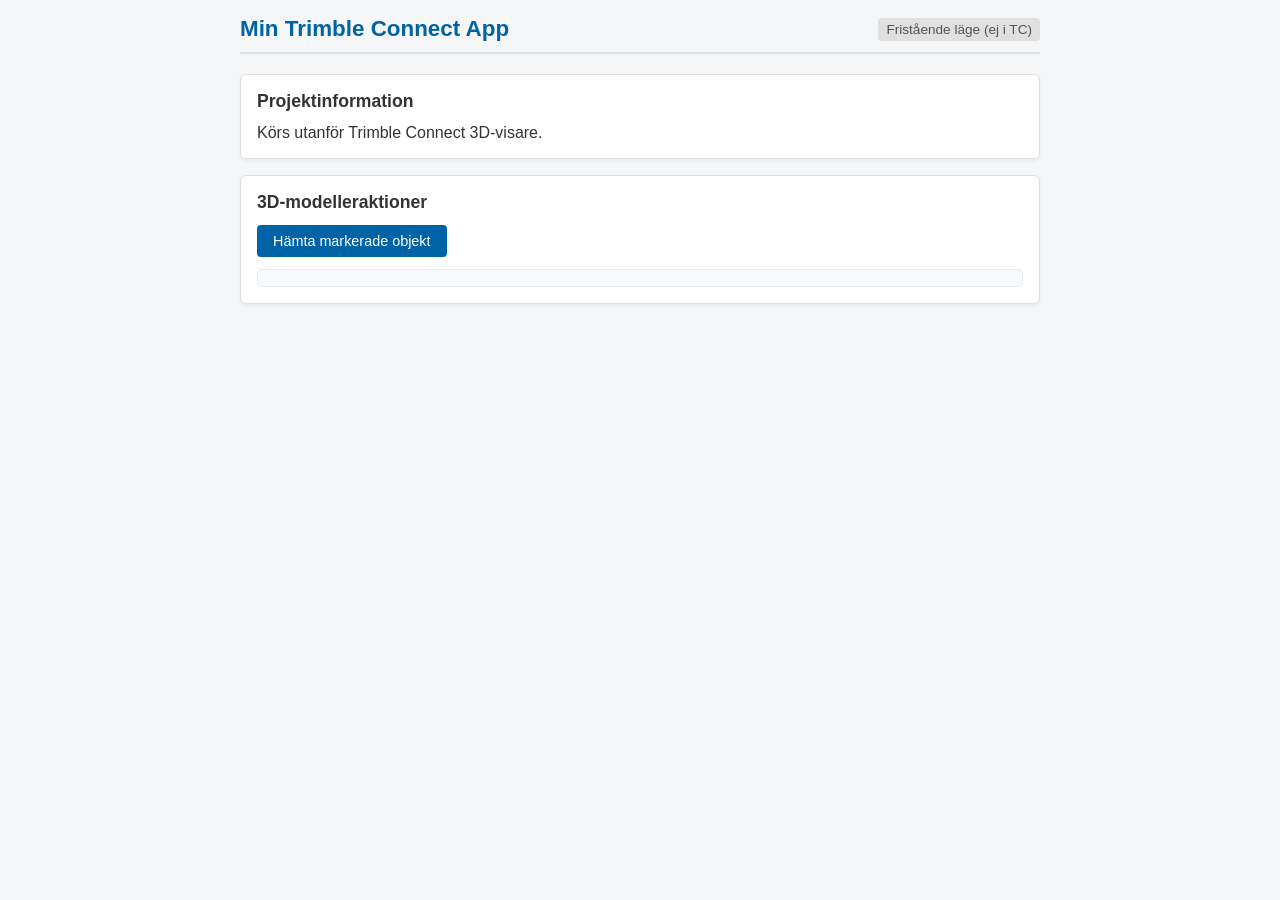
==== trimble-connect-app/index.html @ f3e8df51 "Add boilerplate template for Trimble Connect extension app Co-authored-by: vfalk-NCC <238963626+vfal" ====
<!DOCTYPE html>
<html lang="sv">
<head>
  <meta charset="UTF-8">
  <meta name="viewport" content="width=device-width, initial-scale=1.0">
  <title>Min Trimble Connect App</title>
  <link rel="stylesheet" href="style.css">
  <script src="https://components.connect.trimble.com/trimble-connect-workspace-api/v1.0/trimble-connect-workspace-api.js"></script>
</head>
<body>
  <div class="app-container">
    <header class="app-header">
      <h1>Min Trimble Connect App</h1>
      <span id="statusBadge" class="badge">Ansluter...</span>
    </header>

    <main class="app-main">
      <section class="card">
        <h2>Projektinformation</h2>
        <div id="projectInfo">Laddar projektdata...</div>
      </section>

      <section class="card">
        <h2>3D-modelleraktioner</h2>
        <div class="actions">
          <button id="btnGetSelection" class="btn">Hämta markerade objekt</button>
        </div>
        <div id="selectionOutput" class="output"></div>
      </section>
    </main>
  </div>

  <script src="app.js"></script>
</body>
</html>
---- trimble-connect-app/style.css ----
:root {
  --primary-color: #0063a5;
  --bg-color: #f4f6f8;
  --card-bg: #ffffff;
  --text-color: #333333;
  --border-color: #e0e0e0;
}

body {
  margin: 0;
  padding: 0;
  font-family: -apple-system, BlinkMacSystemFont, "Segoe UI", Roboto, Helvetica, Arial, sans-serif;
  background-color: var(--bg-color);
  color: var(--text-color);
}

.app-container {
  padding: 16px;
  max-width: 800px;
  margin: 0 auto;
}

.app-header {
  display: flex;
  justify-content: space-between;
  align-items: center;
  margin-bottom: 20px;
  border-bottom: 2px solid var(--border-color);
  padding-bottom: 10px;
}

.app-header h1 {
  font-size: 1.4rem;
  margin: 0;
  color: var(--primary-color);
}

.badge {
  background-color: #e0e0e0;
  color: #555;
  padding: 4px 8px;
  border-radius: 4px;
  font-size: 0.85rem;
}

.badge.connected {
  background-color: #d4edda;
  color: #155724;
}

.card {
  background: var(--card-bg);
  border: 1px solid var(--border-color);
  border-radius: 6px;
  padding: 16px;
  margin-bottom: 16px;
  box-shadow: 0 2px 4px rgba(0,0,0,0.05);
}

.card h2 {
  font-size: 1.1rem;
  margin-top: 0;
  margin-bottom: 12px;
}

.btn {
  background-color: var(--primary-color);
  color: white;
  border: none;
  padding: 8px 16px;
  border-radius: 4px;
  cursor: pointer;
  font-size: 0.9rem;
}

.btn:hover {
  background-color: #004d80;
}

.output {
  margin-top: 12px;
  padding: 8px;
  background-color: #f8f9fa;
  border: 1px solid #e9ecef;
  border-radius: 4px;
  font-family: monospace;
  font-size: 0.85rem;
  white-space: pre-wrap;
}
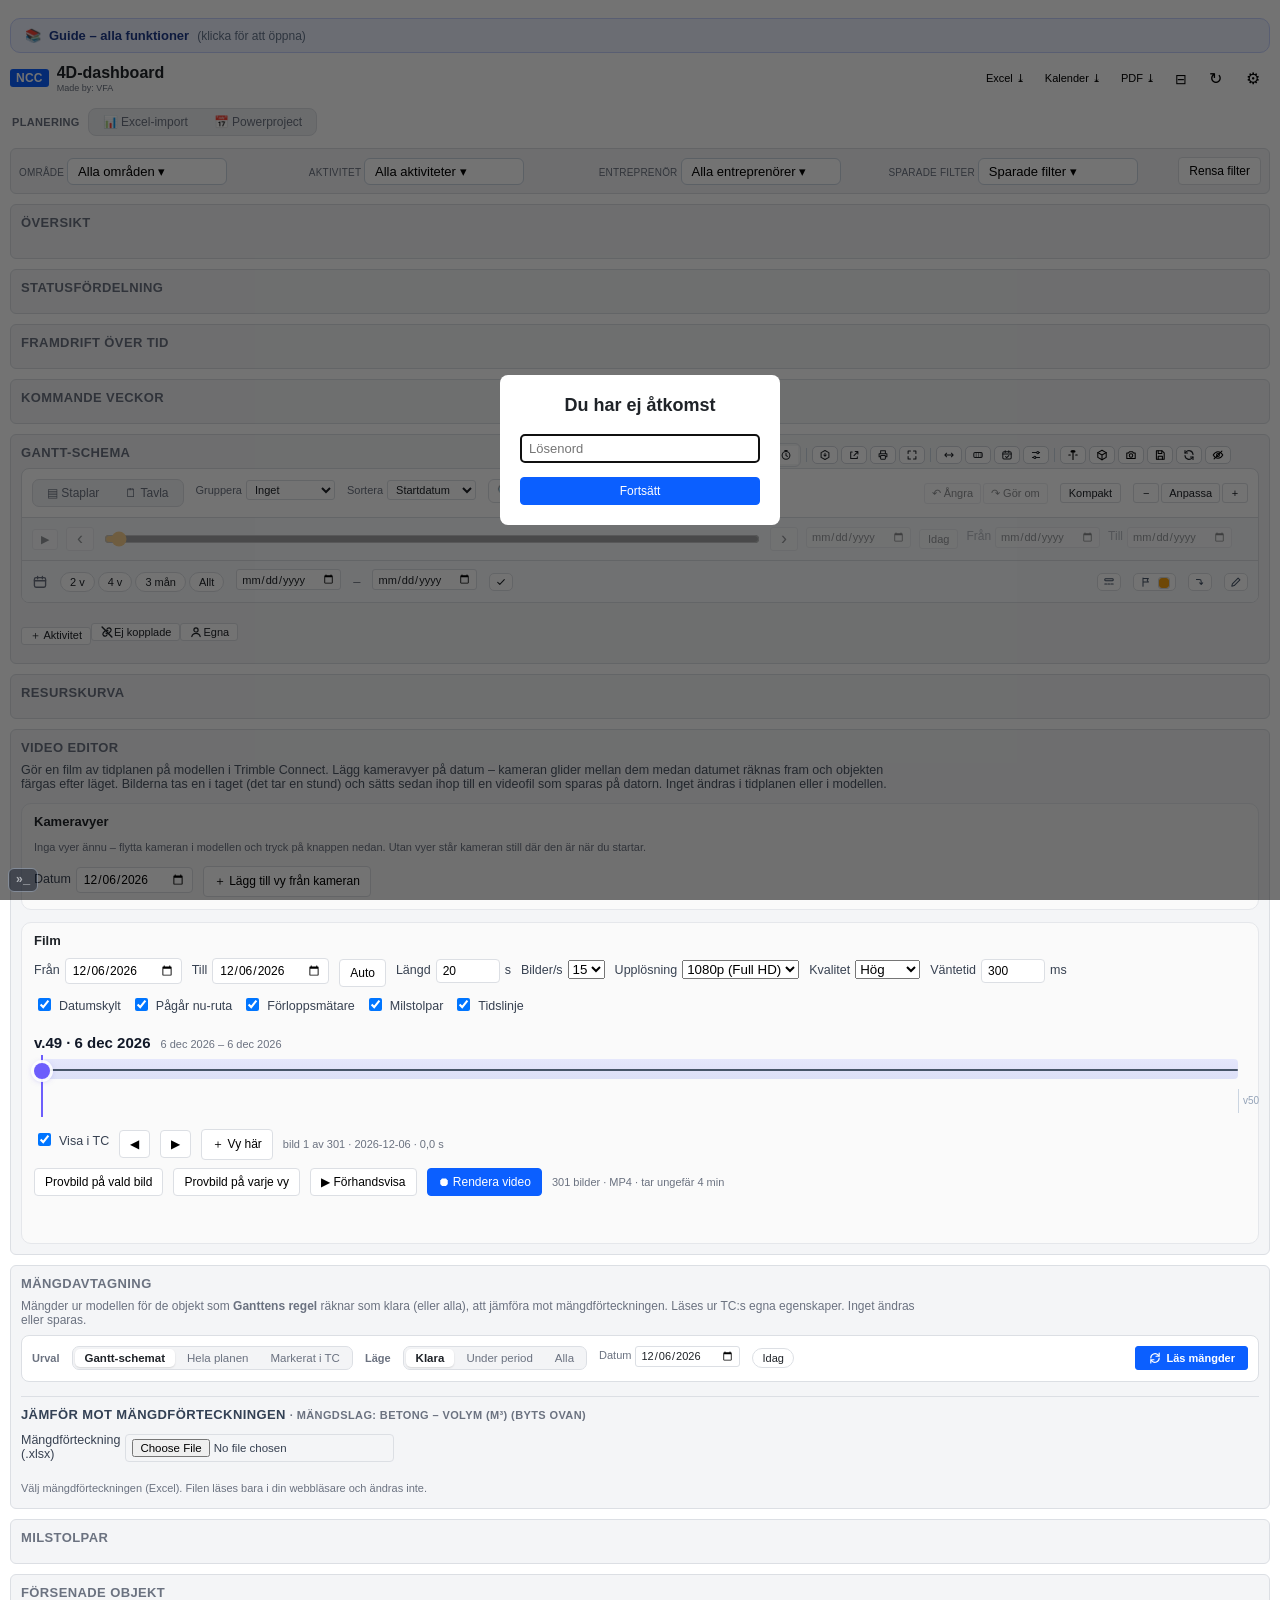
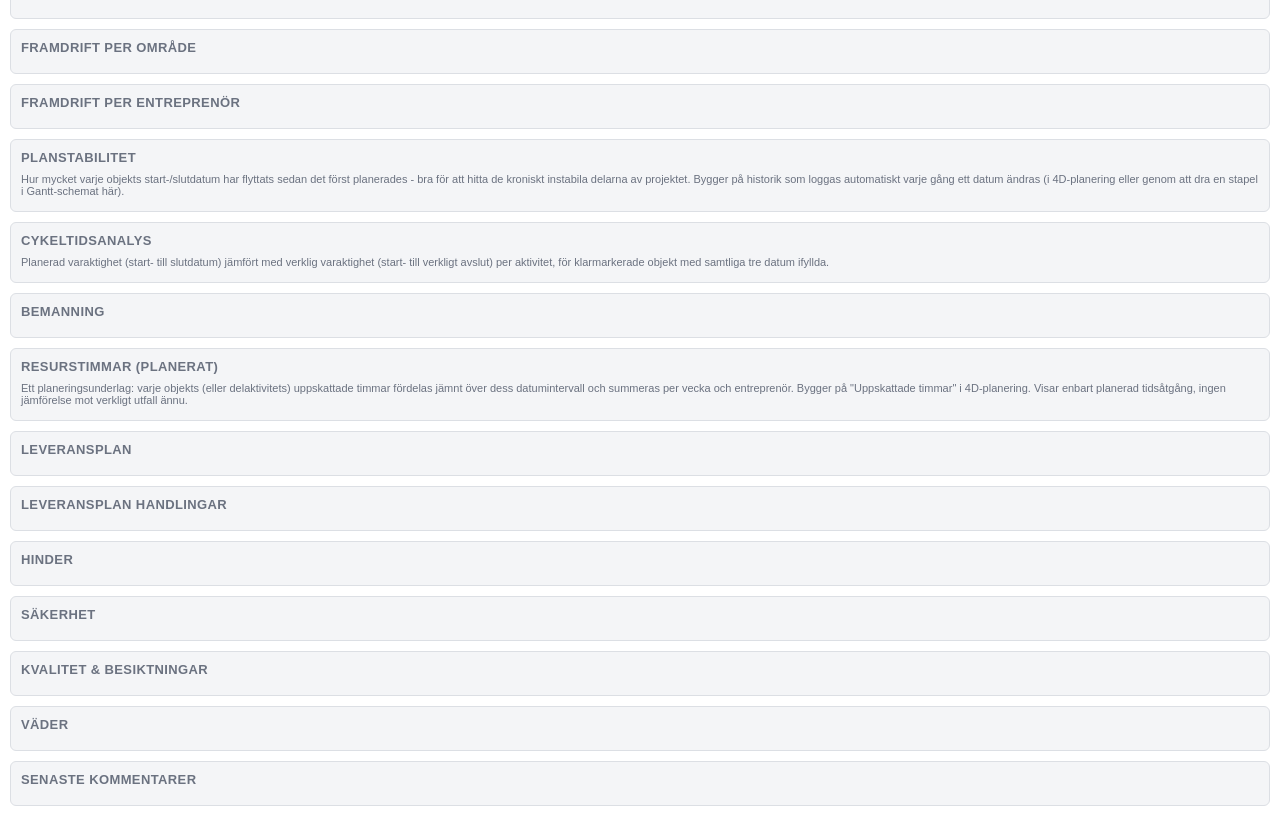
==== commit c8c06da2: "Copy and enhance 4D dashboard in trimble-connect-app with focus on Gantt and 3D model coupling Co-au" ====
--- a/trimble-connect-app/index.html
+++ b/trimble-connect-app/index.html
@@ -1,35 +1,478 @@
 <!DOCTYPE html>
 <html lang="sv">
 <head>
-  <meta charset="UTF-8">
-  <meta name="viewport" content="width=device-width, initial-scale=1.0">
-  <title>Min Trimble Connect App</title>
-  <link rel="stylesheet" href="style.css">
-  <script src="https://components.connect.trimble.com/trimble-connect-workspace-api/v1.0/trimble-connect-workspace-api.js"></script>
+<meta charset="UTF-8" />
+<title>4D-dashboard</title>
+<!-- Hemskärmsapp (Victor 2026-10-08): lagd på iPadens hemskärm öppnas dashboarden utan webbläsarens fält –
+     helskärm hela tiden, utan systemets helskärm som ett svep nedåt kan stänga. -->
+<link rel="manifest" href="app.webmanifest" />
+<meta name="apple-mobile-web-app-capable" content="yes" />
+<meta name="mobile-web-app-capable" content="yes" />
+<meta name="apple-mobile-web-app-title" content="4D-dashboard" />
+<meta name="apple-mobile-web-app-status-bar-style" content="default" />
+<meta name="theme-color" content="#0f2f73" />
+<link rel="apple-touch-icon" href="icon-180.png" />
+<link rel="stylesheet" href="style.css?v=20261016093130" />
+<script>
+/* Självläkning mot webbläsarens cache (Trimble Connect visar ibland en gammal index.html): jämför den inbyggda versionen med version.txt
+   (hämtas alltid färsk) och laddar om en enda gång om de skiljer sig. */
+(function () {
+  window.addEventListener("load", function () {
+    try {
+      var s = document.querySelector('script[src^="app.js"]'), cur = s ? (s.getAttribute("src").split("v=")[1] || "") : "";
+      if (!cur || !window.fetch) return;
+      fetch("version.txt?t=" + Date.now(), { cache: "no-store" }).then(function (r) { return r.ok ? r.text() : ""; }).then(function (v) {
+        v = (v || "").trim(); if (!/^\d+$/.test(v) || v === cur) return;
+        var last = 0; try { last = Number(sessionStorage.getItem("4ddash-selfreload") || 0); } catch (e) { /* */ }
+        if (Date.now() - last < 120000) return; // högst en omladdning per två minuter – ingen slinga
+        try { sessionStorage.setItem("4ddash-selfreload", String(Date.now())); } catch (e) { /* */ }
+        location.reload();
+      }).catch(function () { /* offline: inget */ });
+    } catch (e) { /* */ }
+  });
+})();
+</script>
+<script src="error-guard.js"></script>
+<script src="https://components.connect.trimble.com/trimble-connect-workspace-api/index.js"></script>
 </head>
 <body>
-  <div class="app-container">
-    <header class="app-header">
-      <h1>Min Trimble Connect App</h1>
-      <span id="statusBadge" class="badge">Ansluter...</span>
+
+  <!-- Lösenordsgrind - visas tills rätt lösenord angetts, se app.js -->
+  <div id="accessGate" class="access-gate">
+    <div class="access-box">
+      <h2>Du har ej åtkomst</h2>
+      <input type="password" id="accessPassword" autocomplete="off" placeholder="Lösenord" />
+      <div id="accessError" class="warning hidden">Fel lösenord.</div>
+      <button id="btnAccessSubmit" class="primary">Fortsätt</button>
+    </div>
+  </div>
+
+  <div id="app">
+
+    <details id="appGuide" class="app-guide">
+      <summary><span class="app-guide-ic">📚</span> Guide – alla funktioner <span class="app-guide-sub">(klicka för att öppna)</span></summary>
+      <div class="app-guide-body">
+        <p>Kort översikt. <a href="guide.html" target="_blank" rel="noopener">Öppna hela guiden →</a></p>
+        <ul>
+          <li><b>Gantt-schema</b>: <i>Staplar</i>/<i>Tavla</i>, period, gruppera, färga, filter och sök (🔍), baseline och verkligt, pilar, <b>Uppdatera</b>, <b>Helskärm</b> (⛶) och <b>Dölj knappar</b>. <a href="guide.html#gantt" target="_blank" rel="noopener">Guide</a></li>
+          <li><b>3D-lägen</b> (raden <i>3D</i> över Gantten): <b>Alla</b> · <b>Kopplade</b> · <b>Okopplade</b> · <b>⏱ Tid</b>. <b>Läs in modeller</b> läser in modellerna aktiviteterna är kopplade till. <a href="guide.html#tid" target="_blank" rel="noopener">Guide</a></li>
+          <li><b>⏱ Tid</b>: dragstreck över Gantten, spelare, Från/Till/Auto, färger och <b>opacitet per status</b> (0 = osynligt), <i>Klart</i>-opacitet, <i>Kommande</i>, <b>Pulsera pågående</b> (▾), <b>Markera pågående</b>. Tidslinje-ikonen vid Helskärm slår på dragaren även med dolda knappar.</li>
+          <li><b>Ctrl-klick</b> på flera aktiviteter: <i>Visa i 3D</i> / <i>Bara dessa</i>. <b>💬 Bubblor</b>: info-bubbla vid objekten i TC.</li>
+          <li><b>Redigera</b>: dra/dubbelklicka, <i>Väntar på</i> med glapp, <b>＋ Aktivitet</b>, <b>Temporär</b>, <b>Rivning</b>, <b>Egen färg efter slut</b>, <b>Objekt i aktiviteten</b> (✕ tar bort ett objekt). <a href="guide.html#redigera" target="_blank" rel="noopener">Guide</a></li>
+          <li><b>⇪ Exportera till Powerproject</b>: MS Project-XML (på en mall från Powerproject), med valfria beroenden och resurser.</li>
+          <li><b>Video editor</b> (block under Resurskurvan): kameravyer på datum, provbilder (reglaget hoppar TC-vyn), förhandsvisning och rendering upp till 4K med grafik. <a href="guide.html#video" target="_blank" rel="noopener">Guide</a></li>
+          <li><b>Mängdavtagning</b> (block under Video editor): betong (m³), form (m²), längd, vikt ur modellen för klara objekt enligt Ganttens regel; jämför mot mängdförteckningen (Excel) per post och byggnad; CSV. <a href="guide.html#mangd" target="_blank" rel="noopener">Guide</a></li>
+          <li><b>Övriga block</b>: Översikt, Statusfördelning, Framdrift, Kommande veckor, Försenade, S-kurva, Cykeltid, <b>Resurskurva</b>, Milstolpar, Bemanning, Leveranser, Säkerhet, Kvalitet, Hinder, Väder. <a href="guide.html#ovrigt" target="_blank" rel="noopener">Guide</a></li>
+          <li><b>Samspel med 4D-planering</b>: dashboardens Gantt har företräde i TC:s 3D-vy. Medan ett 3D-läge är på ändrar 4D-planering inget i modellen, och dess reglage flyttar Tid-lägets datum här.</li>
+          <li><b>Export</b>: Excel, Kalender (.ics), PDF och <b>🖨 Skriv ut</b> Gantt-schemat (A4/A3).</li>
+        </ul>
+      </div>
+    </details>
+
+    <!-- ===== Header ===== -->
+    <header>
+      <div class="header-brand">
+        <span class="ncc-mark" title="NCC">NCC</span>
+        <div class="header-titles">
+          <h1>4D-dashboard</h1>
+          <span class="made-by">Made by: VFA</span>
+        </div>
+      </div>
+      <div class="header-actions">
+        <button id="btnExportExcel" title="Exportera all data som CSV-filer (öppnas direkt i Excel)">Excel ⤓</button>
+        <button id="btnExportIcs" title="Exportera milstolpar och leveransplan som .ics-kalenderfil (importera i Outlook/Google Kalender)">Kalender ⤓</button>
+        <button id="btnExportPdf" title="Exportera/skriv ut dashboarden som PDF">PDF ⤓</button>
+        <button id="btnCollapseAll" title="Minimera/expandera alla block">⊟</button>
+        <button id="btnRefresh" title="Hämta senaste data">↻</button>
+        <button id="btnSettings" title="Inställningar (GitHub-token, väder)">⚙</button>
+      </div>
     </header>
-
-    <main class="app-main">
-      <section class="card">
-        <h2>Projektinformation</h2>
-        <div id="projectInfo">Laddar projektdata...</div>
-      </section>
-
-      <section class="card">
-        <h2>3D-modelleraktioner</h2>
-        <div class="actions">
-          <button id="btnGetSelection" class="btn">Hämta markerade objekt</button>
+    <div id="planSourceBar" class="plan-source" role="group" aria-label="Planering">
+      <span class="plan-source-l">Planering</span>
+      <div class="plan-source-seg">
+        <button type="button" data-src="excel" title="4-veckorsplaneringen från Excel">📊 Excel-import</button>
+        <button type="button" data-src="pp" title="Tidplanen från Asta Powerproject (importeras i 4D-planering → Import &amp; verktyg)">📅 Powerproject</button>
+      </div>
+    </div>
+    <div id="connectionWarning" class="hint warning hidden"></div>
+    <div id="lastUpdated" class="hint"></div>
+    <div id="watchBanner" class="watch-banner hidden"></div>
+
+    <!-- ===== Filtrering ===== -->
+    <div id="filterBar" class="filter-bar">
+      <label>Område
+        <button type="button" id="filterAreaBtn" class="filter-multi" aria-haspopup="listbox">Alla områden ▾</button>
+      </label>
+      <label>Aktivitet
+        <button type="button" id="filterActivityBtn" class="filter-multi" aria-haspopup="listbox">Alla aktiviteter ▾</button>
+      </label>
+      <label>Entreprenör
+        <button type="button" id="filterContractorBtn" class="filter-multi" aria-haspopup="listbox">Alla entreprenörer ▾</button>
+      </label>
+      <label>Sparade filter
+        <button type="button" id="filterSavedBtn" class="filter-multi" aria-haspopup="listbox" title="Spara det du filtrerat på (områden, aktiviteter, entreprenörer) och återställ det med ett klick">Sparade filter ▾</button>
+      </label>
+      <button id="btnResetFilters" title="Rensa all filtrering">Rensa filter</button>
+    </div>
+
+    <!-- ===== Översikt (KPI:er) ===== -->
+    <section class="panel" data-panel-id="overview">
+      <h2>Översikt</h2>
+      <div id="kpiGrid" class="kpi-grid"></div>
+      <div id="statusDonut" class="status-donut"></div>
+    </section>
+
+    <!-- ===== Statusfördelning ===== -->
+    <section class="panel" data-panel-id="status">
+      <h2>Statusfördelning</h2>
+      <div id="statusChart" class="status-chart"></div>
+    </section>
+
+    <!-- ===== S-kurva ===== -->
+    <section class="panel" data-panel-id="scurve">
+      <h2>Framdrift över tid</h2>
+      <div id="scurveChart" class="scurve-chart"></div>
+    </section>
+
+    <!-- ===== Kommande veckor ===== -->
+    <section class="panel" data-panel-id="lookahead">
+      <h2>Kommande veckor</h2>
+      <div id="lookaheadChart" class="lookahead-chart"></div>
+    </section>
+
+    <!-- ===== Gantt-schema ===== -->
+    <section class="panel" data-panel-id="gantt">
+      <h2>Gantt-schema</h2>
+      <p id="ganttHelp" class="hint gantt-help hidden">Staplar: en rad per objekt (planerat start–slut). Klicka på pilen för att fälla ut
+        delaktiviteter, eller på namnet för att markera objektet i 3D-modellen. Hovra en stapel för detaljer.
+        Helger är skuggade och dagens datum är markerat. Tavla: aktiviteterna som post-it-lappar per vecka – en lapp
+        sträcker sig över de veckor aktiviteten pågår, färgad efter entreprenör/område och med statusen i kanten.</p>
+
+      <div class="gantt-fs-bar" aria-label="Helskärm">
+          <div class="gantt-seg gantt-mode-seg" id="ganttModeSeg" role="group" aria-label="3D-läge">
+                        <button type="button" data-gmode="off" aria-pressed="true" class="gantt-toolbar-btn gb-ico" title="Alla – rör inte modellen" aria-label="Alla"><svg class="gp-svg" viewBox="0 0 20 20" width="17" height="17" fill="none" stroke="currentColor" stroke-width="1.7" stroke-linecap="round" stroke-linejoin="round" aria-hidden="true"><path d="M10 2.5 16.5 6v8L10 17.5 3.5 14V6z"/><path d="M3.5 6 10 9.7 16.5 6M10 9.7v7.8"/></svg></button>
+            <button type="button" data-gmode="isolate" aria-pressed="false" class="gantt-toolbar-btn gb-ico" title="Kopplade – bara det som är kopplat till schemat" aria-label="Kopplade"><svg class="gp-svg" viewBox="0 0 20 20" width="17" height="17" fill="none" stroke="currentColor" stroke-width="1.7" stroke-linecap="round" stroke-linejoin="round" aria-hidden="true"><path d="M8.5 11.5a3 3 0 0 0 4.2 0l2.6-2.6a3 3 0 0 0-4.2-4.2l-.9.9"/><path d="M11.5 8.5a3 3 0 0 0-4.2 0L4.7 11.1a3 3 0 0 0 4.2 4.2l.9-.9"/></svg></button>
+            <button type="button" data-gmode="hide" aria-pressed="false" class="gantt-toolbar-btn gb-ico" title="Okopplade – dölj kopplade, visa bara det okopplade" aria-label="Okopplade"><svg class="gp-svg" viewBox="0 0 20 20" width="17" height="17" fill="none" stroke="currentColor" stroke-width="1.7" stroke-linecap="round" stroke-linejoin="round" aria-hidden="true"><path d="M8.5 11.5a3 3 0 0 0 4.2 0l2.6-2.6a3 3 0 0 0-4.2-4.2l-.9.9"/><path d="M11.5 8.5a3 3 0 0 0-4.2 0L4.7 11.1a3 3 0 0 0 4.2 4.2l.9-.9"/><path d="M3 3l14 14" stroke-width="2"/></svg></button>
+            <button type="button" data-gmode="time" aria-pressed="false" class="gantt-toolbar-btn gb-ico" title="Tid – se läget ett visst datum" aria-label="Tid"><svg class="gp-svg" viewBox="0 0 20 20" width="17" height="17" fill="none" stroke="currentColor" stroke-width="1.7" stroke-linecap="round" stroke-linejoin="round" aria-hidden="true"><circle cx="10" cy="10.5" r="6.5"/><path d="M10 7v3.8l2.4 1.5M8 2.5h4"/></svg></button>
+          </div>
+          <span class="gfs-sep"></span>
+          <span class="gfs-grp">
+          <button type="button" id="ganttLoadModelsBtn" class="gantt-toolbar-btn gb-ico"  title="Modeller – läs in alla modeller som aktiviteterna är kopplade till" aria-label="Modeller"><svg class="gp-svg" viewBox="0 0 20 20" width="17" height="17" fill="none" stroke="currentColor" stroke-width="1.7" stroke-linecap="round" stroke-linejoin="round" aria-hidden="true"><path d="M10 2.5 16.5 6v8L10 17.5 3.5 14V6z"/><path d="M10 7v5m0 0-2-2m2 2 2-2"/></svg></button>
+          <button type="button" id="ganttPpExportBtn" class="gantt-toolbar-btn gb-ico"  title="Till Powerproject – exportera aktiviteter (Microsoft Project-XML)" aria-label="Till Powerproject"><svg class="gp-svg" viewBox="0 0 20 20" width="17" height="17" fill="none" stroke="currentColor" stroke-width="1.7" stroke-linecap="round" stroke-linejoin="round" aria-hidden="true"><path d="M7 5H4.5v11h11V13"/><path d="M10 11 16.5 4.5M12 4h4.5v4.5"/></svg></button>
+          <button type="button" id="ganttPrintBtn" class="gantt-toolbar-btn gb-ico"  title="Skriv ut – skriv ut Gantt-schemat eller spara det som PDF, med rubrik, förklaring och tidshuvud på varje sida" aria-label="Skriv ut"><svg class="gp-svg" viewBox="0 0 20 20" width="17" height="17" fill="none" stroke="currentColor" stroke-width="1.7" stroke-linecap="round" stroke-linejoin="round" aria-hidden="true"><path d="M6 7V3h8v4M6 13H3.5V8h13v5H14"/><rect x="6" y="11" width="8" height="6" rx="1"/></svg></button>
+          <button type="button" id="ganttFullBtn" class="gantt-toolbar-btn gb-ico"  title="Helskärm – visa Gantt-schemat i helskärm (Esc stänger)" aria-label="Helskärm"><svg class="gp-svg" viewBox="0 0 20 20" width="17" height="17" fill="none" stroke="currentColor" stroke-width="1.7" stroke-linecap="round" stroke-linejoin="round" aria-hidden="true"><path d="M3.5 7.5v-4h4M16.5 7.5v-4h-4M3.5 12.5v4h4M16.5 12.5v4h-4"/></svg></button>
+          </span>
+          <span class="gfs-sep"></span>
+          <span class="gfs-grp">
+          <button type="button" id="ganttTimeAuto" class="gantt-toolbar-btn gb-ico"  title="Hela spannet (auto)" aria-label="Hela spannet (auto)"><svg class="gp-svg" viewBox="0 0 20 20" width="17" height="17" fill="none" stroke="currentColor" stroke-width="1.7" stroke-linecap="round" stroke-linejoin="round" aria-hidden="true"><path d="M3 10h14M6 7l-3 3 3 3M14 7l3 3-3 3"/></svg></button>
+          <button type="button" id="ganttScaleBtn" class="gantt-toolbar-btn gb-ico" aria-haspopup="true" title="Färgskala efter datum – objekten färgas från tidig till sen start (eller slut) mellan två färger du väljer" aria-label="Färgskala efter datum"><svg class="gp-svg" viewBox="0 0 20 20" width="17" height="17" fill="none" stroke="currentColor" stroke-width="1.7" stroke-linecap="round" stroke-linejoin="round" aria-hidden="true"><rect x="3" y="6" width="14" height="8" rx="2"/><path d="M7 6v8M11 6v8M15 6v8" opacity=".55"/></svg><span class=gb-caret>▾</span></button>
+          <button type="button" id="ganttStrictBtn" class="gantt-toolbar-btn gb-ico" aria-pressed="false" title="Följ datum – färgen följer strikt start- och slutdatumen (planerad före start, pågående mellan, klar efter slut) och struntar i framdriften i procent" aria-label="Följ datum"><svg class="gp-svg" viewBox="0 0 20 20" width="17" height="17" fill="none" stroke="currentColor" stroke-width="1.7" stroke-linecap="round" stroke-linejoin="round" aria-hidden="true"><rect x="3" y="4.5" width="14" height="12" rx="2"/><path d="M3 8.5h14M7 3v3M13 3v3M7.5 12.5l2 2 3.5-3.5"/></svg></button>
+          <div class="gantt-time-menu-wrap">
+            <button type="button" id="ganttTimeMenuBtn" class="gantt-toolbar-btn gb-ico" aria-expanded="false" aria-haspopup="true" title="Färger & visning – färger, opacitet, Kommande, Pulsera och Markera pågående" aria-label="Färger & visning"><svg class="gp-svg" viewBox="0 0 20 20" width="17" height="17" fill="none" stroke="currentColor" stroke-width="1.7" stroke-linecap="round" stroke-linejoin="round" aria-hidden="true"><path d="M4 6h7M15 6h1M4 14h2M10 14h6"/><circle cx="13" cy="6" r="1.8"/><circle cx="8" cy="14" r="1.8"/></svg><span class=gb-caret>▾</span></button>
+            <div id="ganttTimeMenu" class="gantt-time-menu hidden" role="dialog" aria-label="Färger och visning">
+              <div class="gtm-title">Färger och opacitet</div>
+          <div class="gtm-grid">
+            <span class="gtm-h"></span><span class="gtm-h">Färg</span><span class="gtm-h">Opacitet</span>
+            <span>Pågående</span><input type="color" data-tcol="pagaende" title="Färg: pågående" aria-label="Färg pågående" /><input type="range" class="gantt-tc-op" data-topc="pagaende" min="0" max="100" step="5" value="100" aria-label="Opacitet pågående" />
+            <span>Försenad</span><input type="color" data-tcol="forsenad" title="Färg: försenad (har börjat men mindre än 1 % framdrift)" aria-label="Färg försenad" /><input type="range" class="gantt-tc-op" data-topc="forsenad" min="0" max="100" step="5" value="100" aria-label="Opacitet försenad" />
+            <span>Klart</span><input type="color" data-tcol="klar" title="Färg: klart" aria-label="Färg klart" /><span class="gtm-doneop"><input type="range" id="ganttTimeDoneOp" min="0" max="100" step="5" value="30" aria-label="Opacitet klart" /> <b id="ganttTimeDoneOpVal">30</b>%</span>
+            <span>Kommande</span><input type="color" data-tcol="planerad" title="Färg: kommande" aria-label="Färg kommande" /><input type="range" class="gantt-tc-op" data-topc="planerad" min="0" max="100" step="5" value="100" aria-label="Opacitet kommande" />
+          </div>
+<div class="gtm-title">Visning</div>
+          <div class="gtm-opts">
+          <label class="gtm-opt" title="Visa det som inte startat, i kommande-färgen"><input type="checkbox" id="ganttTimeFuture" /><i class="gtm-sw" aria-hidden="true"></i><span class="gtm-t">Kommande</span></label>
+          <label class="gtm-opt" title="Pågående objekt färgas i sin entreprenörs färg (samma färger som entreprenörsraden och tavlan) i stället för pågående-färgen – så ser du vem som är var vid det här datumet. Försenade behåller sin färg."><input type="checkbox" id="ganttTimeByCon" /><i class="gtm-sw" aria-hidden="true"></i><span class="gtm-t">Pågående i entreprenörens färg</span></label>
+          <label class="gtm-opt" title="Klara objekt återgår till färgen de har i originalmodellen (IFC-filen) i stället för klart-färgen. Egen färg efter slut på en aktivitet gäller fortfarande."><input type="checkbox" id="ganttTimeDoneOrig" /><i class="gtm-sw" aria-hidden="true"></i><span class="gtm-t">Klart i originalfärg</span></label>
+          <div class="gtm-opt gtm-opt-split"><label class="gtm-opt-in" title="Pågående objekt pulserar (ljust gult) i 3D – så ser du direkt vad som händer nu"><input type="checkbox" id="ganttTimePulse" /><i class="gtm-sw" aria-hidden="true"></i><span class="gtm-t">Pulsera pågående</span></label><button type="button" id="ganttPulseCfgBtn" class="gtm-gear" title="Färger, hastighet, stil och styrka för pulsen" aria-label="Pulsinställningar"><svg viewBox="0 0 20 20" width="14" height="14" fill="none" stroke="currentColor" stroke-width="1.7" stroke-linecap="round" stroke-linejoin="round" aria-hidden="true"><circle cx="10" cy="10" r="2.5"/><path d="M10 2.5v2M10 15.5v2M2.5 10h2M15.5 10h2M4.7 4.7l1.4 1.4M13.9 13.9l1.4 1.4M4.7 15.3l1.4-1.4M13.9 6.1l1.4-1.4"/></svg></button></div>
+          <label class="gtm-opt" title="Markera de pågående objekten med Trimble Connects egen markering – de lyses upp. Ett klick i modellen byter markering."><input type="checkbox" id="ganttTimeSelAct" /><i class="gtm-sw" aria-hidden="true"></i><span class="gtm-t">Markera pågående</span></label>
+          </div>
+            </div>
+          </div>
+          </span>
+          <span class="gfs-sep"></span>
+        <button type="button" id="ganttFsTime" aria-pressed="false" title="Tidslinjedragaren över Gantt-schemat – av/på, även när knapparna är dolda (3D följer med)"><svg viewBox="0 0 20 20" width="14" height="14" fill="none" stroke="currentColor" stroke-width="1.8" stroke-linecap="round" stroke-linejoin="round" aria-hidden="true"><path d="M10 2.5v15"/><rect x="6" y="2" width="8" height="4" rx="2" fill="currentColor" stroke="none"/><path d="M3 10h2.5M14.5 10H17"/></svg></button>
+        <button type="button" id="ganttOpen3d" title="Öppna 3D-editorn (lägesplanen) i ett eget fönster – med samma tidplan"><svg viewBox="0 0 20 20" width="15" height="15" fill="none" stroke="currentColor" stroke-width="1.7" stroke-linecap="round" stroke-linejoin="round" aria-hidden="true"><path d="M10 2.2 17 6v8l-7 3.8L3 14V6z"/><path d="M3 6l7 3.9L17 6M10 9.9v7.9"/></svg><span class="gfs-l">3D</span></button>
+        <button type="button" id="ganttPhotoBtn" title="Ta ett foto på 3D-vyn och lägg på bubblor för markerade (annars pågående) aktiviteter – sparas som bild"><svg viewBox="0 0 20 20" width="15" height="15" fill="none" stroke="currentColor" stroke-width="1.7" stroke-linecap="round" stroke-linejoin="round" aria-hidden="true"><path d="M3 6.5h3l1.4-2h5.2l1.4 2h3v9.3H3z"/><circle cx="10" cy="11" r="2.9"/></svg><span class="gfs-l">Foto</span></button>
+        <button type="button" id="ganttViewsBtn" title="Spara hur Gantt-schemat ser ut just nu som en vy – och hämta tillbaka den senare"><svg viewBox="0 0 20 20" width="15" height="15" fill="none" stroke="currentColor" stroke-width="1.7" stroke-linecap="round" stroke-linejoin="round" aria-hidden="true"><path d="M4 3h9.5L17 6.5V17H4z"/><path d="M7 3v4.5h6V3M7 17v-5h7v5"/></svg><span class="gfs-l">Vyer</span></button>
+          <button type="button" id="ganttRefreshBtn" class="gantt-toolbar-btn gantt-refresh-btn gb-ico" title="Uppdatera – hämta senaste data (aktiviteter, framdrift, kopplingar)" aria-label="Uppdatera"><svg class="gantt-refresh-ico" viewBox="0 0 24 24" width="15" height="15" fill="none" stroke="currentColor" stroke-width="2.2" stroke-linecap="round" stroke-linejoin="round" aria-hidden="true"><path d="M20 11a8 8 0 0 0-14.3-4.6L4 8"/><path d="M4 3v5h5"/><path d="M4 13a8 8 0 0 0 14.3 4.6L20 16"/><path d="M20 21v-5h-5"/></svg><span class="gantt-refresh-lbl">Uppdatera</span></button>
+        <button type="button" id="ganttFsTools" title="Dölj knapparna – färgförklaringen ligger kvar" aria-label="Dölj knappar"><svg class="gp-svg" viewBox="0 0 20 20" width="14" height="14" fill="none" stroke="currentColor" stroke-width="1.7" stroke-linecap="round" stroke-linejoin="round" aria-hidden="true"><path d="M2 10s3.2-5.5 8-5.5S18 10 18 10s-3.2 5.5-8 5.5S2 10 2 10z"/><circle cx="10" cy="10" r="2.4"/><path d="M3.5 16.5l13-13"/></svg></button>
+        <button type="button" id="ganttFsEnter" title="Helskärm" aria-label="Helskärm"><svg class="gp-svg" viewBox="0 0 20 20" width="14" height="14" fill="none" stroke="currentColor" stroke-width="1.7" stroke-linecap="round" stroke-linejoin="round" aria-hidden="true"><path d="M3.5 7.5v-4h4M16.5 7.5v-4h-4M3.5 12.5v4h4M16.5 12.5v4h-4"/></svg></button>
+        <button type="button" id="ganttFsClose" title="Stäng helskärm (Esc)" aria-label="Stäng helskärm"><svg class="gp-svg" viewBox="0 0 20 20" width="14" height="14" fill="none" stroke="currentColor" stroke-width="1.8" stroke-linecap="round" aria-hidden="true"><path d="M5 5l10 10M15 5 5 15"/></svg></button>
+      </div>
+      <div class="gantt-head">
+        <div class="gantt-head-row">
+          <div class="gantt-seg" role="tablist" aria-label="Visningsläge">
+            <button type="button" class="gantt-seg-btn" data-gantt-view="bars" role="tab">▤ Staplar</button>
+            <button type="button" class="gantt-seg-btn" data-gantt-view="board" role="tab">🗒 Tavla</button>
+          </div>
+          <label class="gantt-toolbar-field">Gruppera
+            <select id="ganttGroupBy">
+              <option value="">Inget</option>
+              <option value="area">Område</option>
+              <option value="contractor">Entreprenör</option>
+              <option value="activity">Aktivitet</option>
+            </select>
+          </label>
+          <label class="gantt-toolbar-field gantt-bars-only">Sortera
+            <select id="ganttSortBy">
+              <option value="startDate">Startdatum</option>
+              <option value="contractor">Entreprenör</option>
+              <option value="status">Status</option>
+              <option value="name">Namn</option>
+            </select>
+          </label>
+          <label class="gantt-toolbar-field gantt-board-only">Färga efter
+            <select id="ganttColorBy">
+              <option value="contractor">Entreprenör</option>
+              <option value="area">Område</option>
+              <option value="activity">Aktivitet</option>
+            </select>
+          </label>
+          <label class="gantt-toolbar-field gantt-search" title="Sök på område, aktivitet, namn eller entreprenör – flera ord = alla ska finnas. Esc rensar.">
+            <input type="search" id="ganttSearch" placeholder="🔍 Sök område eller aktivitet…" autocomplete="off" aria-label="Sök i Gantt-schemat" />
+          </label>
+          <span id="ganttSearchCount" class="hint gantt-search-count"></span>
+          <span class="gantt-head-spacer"></span>
+          <div class="gantt-zoom-group" title="Ångra/gör om ändringar av datum (Ctrl+Z / Ctrl+Y)">
+            <button type="button" id="ganttUndo" class="gantt-toolbar-btn" disabled>↶ Ångra</button>
+            <button type="button" id="ganttRedo" class="gantt-toolbar-btn" disabled>↷ Gör om</button>
+          </div>
+          <button type="button" id="ganttDensityToggle" class="gantt-toolbar-btn gantt-bars-only">Kompakt</button>
+          <div class="gantt-zoom-group gantt-bars-only">
+            <button type="button" id="ganttZoomOut" class="gantt-toolbar-btn" title="Zooma ut">−</button>
+            <button type="button" id="ganttZoomFit" class="gantt-toolbar-btn" title="Anpassa till bredden">Anpassa</button>
+            <button type="button" id="ganttZoomIn" class="gantt-toolbar-btn" title="Zooma in">+</button>
+          </div>
         </div>
-        <div id="selectionOutput" class="output"></div>
-      </section>
-    </main>
+
+        <div class="gantt-head-row gantt-head-sub gantt-time-row gantt-time-off" id="ganttTimeRow">
+          <button type="button" id="ganttTimePlay" class="gantt-toolbar-btn" title="Spela upp">▶</button>
+          <button type="button" id="ganttTimePrev" class="gantt-toolbar-btn gantt-step" title="Backa en dag" aria-label="Backa en dag">‹</button>
+          <input type="range" id="ganttTimeSlider" class="gantt-time-slider" min="0" max="1" value="0" aria-label="Datum" />
+          <button type="button" id="ganttTimeNext" class="gantt-toolbar-btn gantt-step" title="Fram en dag" aria-label="Fram en dag">›</button>
+          <label class="gantt-toolbar-field"><input type="date" id="ganttTimeDate" aria-label="Datum" /></label>
+          <button type="button" id="ganttTimeToday" class="gantt-toolbar-btn" title="Till idag">Idag</button>
+          <label class="gantt-toolbar-field gantt-time-lim" title="Tidslinjens start">Från <input type="date" id="ganttTimeFrom" aria-label="Från" /></label>
+          <label class="gantt-toolbar-field gantt-time-lim" title="Tidslinjens slut">Till <input type="date" id="ganttTimeTo" aria-label="Till" /></label>
+          <span id="ganttTimeSum" class="hint gantt-time-sum"></span>
+          <span id="ganttTime3dInfo" class="hint gantt-time-sum"></span>
+        </div>
+
+        <div class="gantt-head-row gantt-head-sub gantt-range-row">
+          <span class="gantt-sub-label" title="Period som visas i schemat"><svg viewBox="0 0 20 20" width="16" height="16" fill="none" stroke="currentColor" stroke-width="1.7" stroke-linecap="round" aria-hidden="true"><rect x="3" y="4.5" width="14" height="12" rx="2"/><path d="M3 8.5h14M7 3v3M13 3v3"/></svg></span>
+          <div class="gantt-chips">
+            <button type="button" class="gantt-chip" data-gantt-weeks="2">2 v</button>
+            <button type="button" class="gantt-chip" data-gantt-weeks="4">4 v</button>
+            <button type="button" class="gantt-chip" data-gantt-weeks="13">3 mån</button>
+            <button type="button" id="ganttRangeReset" class="gantt-chip" title="Hela spannet (auto)">Allt</button>
+          </div>
+          <label class="gantt-toolbar-field"><input type="date" id="ganttRangeStart" aria-label="Visa från" /></label>
+          <span class="gantt-sub-dash">–</span>
+          <label class="gantt-toolbar-field"><input type="date" id="ganttRangeEnd" aria-label="Visa till" /></label>
+          <button type="button" id="ganttRangeApply" class="gantt-toolbar-btn gb-ico"  title="Använd perioden" aria-label="Använd perioden"><svg class="gp-svg" viewBox="0 0 20 20" width="17" height="17" fill="none" stroke="currentColor" stroke-width="1.7" stroke-linecap="round" stroke-linejoin="round" aria-hidden="true"><path d="M4.5 10.5l3.5 3.5 7.5-8"/></svg></button>
+          <span id="ganttRangeStatus" class="hint gantt-range-status"></span>
+          <span class="gantt-head-spacer"></span>
+          <label aria-label="Visar verkliga start/slut som en strecka" class="gantt-pill gp-ico gantt-bars-only" title="Visar verkliga start/slut som en streckad stapel under den planerade">
+            <input type="checkbox" id="ganttShowActual" /><svg class="gp-svg" viewBox="0 0 20 20" width="17" height="17" fill="none" stroke="currentColor" stroke-width="1.7" stroke-linecap="round" stroke-linejoin="round" aria-hidden="true"><rect x="3" y="4.5" width="14" height="3.5" rx="1.5"/><path d="M3 13.5h3M8 13.5h3M13 13.5h4"/></svg>
+          </label>
+          <label aria-label="Visa baseline (en tidigare version av ti" class="gantt-pill gp-ico" title="Visa baseline (en tidigare version av tidplanen) som en grå stapel/linje under den planerade, och hur mycket aktiviteten flyttats">
+            <input type="checkbox" id="ganttShowBaseline" /><svg class="gp-svg" viewBox="0 0 20 20" width="17" height="17" fill="none" stroke="currentColor" stroke-width="1.7" stroke-linecap="round" stroke-linejoin="round" aria-hidden="true"><path d="M5 17V3.5M5 4h9l-2 3 2 3H5"/></svg>
+            <input type="color" id="ganttBaselineColor" class="gantt-bl-color" value="#f59e0b" title="Baseline-färg" aria-label="Baseline-färg" />
+          </label>
+          <label aria-label="Visa bara hur många dagar aktiviteterna " id="ganttBaselineDaysPill" class="gantt-pill gp-ico hidden" title="Visa bara hur många dagar aktiviteterna flyttats mot baseline (+5 d / −2 d) – utan baseline-linjerna">
+            <input type="checkbox" id="ganttBaselineDays" /><svg class="gp-svg" viewBox="0 0 20 20" width="17" height="17" fill="none" stroke="currentColor" stroke-width="1.7" stroke-linecap="round" stroke-linejoin="round" aria-hidden="true"><path d="M10 3.5v8M6 7.5h8M6 15h8"/></svg>
+          </label>
+          <span id="ganttBlPick" class="gantt-bl-pick hidden" title="Vilken baseline som visas, och en andra att jämföra mot">
+            <select id="ganttBaselineSel" aria-label="Baseline som visas"></select>
+            <span class="hint">mot</span>
+            <select id="ganttBaseline2Sel" aria-label="Jämför även med"></select>
+            <input type="color" id="ganttBaselineColor2" class="gantt-bl-color" value="#2563eb" title="Färg för jämförelsen" aria-label="Färg för jämförelsen" />
+          </span>
+          <label aria-label="Lapparna på en rad (namn, aktivitet och " class="gantt-pill gp-ico gantt-board-only" title="Lapparna på en rad (namn, aktivitet och datum) – av: större lappar på flera rader">
+            <input type="checkbox" id="ganttBoardOneLine" /><svg class="gp-svg" viewBox="0 0 20 20" width="17" height="17" fill="none" stroke="currentColor" stroke-width="1.7" stroke-linecap="round" stroke-linejoin="round" aria-hidden="true"><rect x="3" y="7.5" width="14" height="5" rx="1.5"/></svg>
+          </label>
+          <label aria-label="Visa hela namnet på alla lappar (av: hög" class="gantt-pill gp-ico gantt-board-only" title="Visa hela namnet på alla lappar (av: högst två rader – hela texten syns när du pekar på lappen)">
+            <input type="checkbox" id="ganttBoardFull" /><svg class="gp-svg" viewBox="0 0 20 20" width="17" height="17" fill="none" stroke="currentColor" stroke-width="1.7" stroke-linecap="round" stroke-linejoin="round" aria-hidden="true"><text x="10" y="14.2" text-anchor="middle" font-size="11.5" font-weight="700" fill="currentColor" stroke="none" font-family="Segoe UI,Arial">Aa</text></svg>
+          </label>
+          <label aria-label="Pilar för kopplingarna, och att beroende" class="gantt-pill gp-ico" title="Pilar för kopplingarna, och att beroende aktiviteter glider med när du drar">
+            <input type="checkbox" id="ganttShowArrows" /><svg class="gp-svg" viewBox="0 0 20 20" width="17" height="17" fill="none" stroke="currentColor" stroke-width="1.7" stroke-linecap="round" stroke-linejoin="round" aria-hidden="true"><path d="M4 6h5a3 3 0 0 1 3 3v5M9.5 11.5 12 14l2.5-2.5"/></svg>
+          </label>
+          <label aria-label="Dra i en stapel/lapp för att flytta den," class="gantt-pill gp-ico" title="Dra i en stapel/lapp för att flytta den, eller i dess kanter för att ändra start-/slutdatum. Sparas direkt till 4D-data (samma som ett sparat formulär i 4D-planering).">
+            <input type="checkbox" id="ganttEditable" /><svg class="gp-svg" viewBox="0 0 20 20" width="17" height="17" fill="none" stroke="currentColor" stroke-width="1.7" stroke-linecap="round" stroke-linejoin="round" aria-hidden="true"><path d="M13.5 3.5l3 3L7 16l-4 1 1-4z"/></svg>
+          </label>
+        </div>
+      </div>
+      <div id="ganttEditableHint" class="hidden"></div>
+
+      <div class="gantt-legend-row"><div id="ganttLegend" class="gantt-legend"></div><span id="ganttLegendActions" class="gantt-legend-actions"><button type="button" id="ganttAddBtn" class="gantt-toolbar-btn gantt-add-inline" title="Lägg till en egen aktivitet (samma uppbyggnad som de importerade) – högerklick på en lapp: Ny aktivitet efter den här">＋ Aktivitet</button><button type="button" id="ganttUncoupledBtn" class="gantt-toolbar-btn gantt-add-inline" aria-pressed="false" title="Visa bara aktiviteter som ännu inte är kopplade till något objekt i modellen"><svg class="gp-svg" viewBox="0 0 20 20" width="14" height="14" fill="none" stroke="currentColor" stroke-width="1.7" stroke-linecap="round" stroke-linejoin="round" aria-hidden="true"><path d="M8.5 11.5a3 3 0 0 0 4.2 0l2.6-2.6a3 3 0 0 0-4.2-4.2l-.9.9"/><path d="M11.5 8.5a3 3 0 0 0-4.2 0L4.7 11.1a3 3 0 0 0 4.2 4.2l.9-.9"/><path d="M3 3l14 14" stroke-width="2"/></svg><span>Ej kopplade <b id="ganttUncoupledN"></b></span></button><button type="button" id="ganttOwnBtn" class="gantt-toolbar-btn gantt-add-inline" aria-pressed="false" title="Visa bara aktiviteter jag själv har skapat (inte de som kommer från Powerproject eller Excel)"><svg class="gp-svg" viewBox="0 0 20 20" width="14" height="14" fill="none" stroke="currentColor" stroke-width="1.7" stroke-linecap="round" stroke-linejoin="round" aria-hidden="true"><circle cx="10" cy="7" r="3"/><path d="M4 16.5c.8-3 3.3-4.5 6-4.5s5.2 1.5 6 4.5"/></svg><span>Egna <b id="ganttOwnN"></b></span></button></span></div>
+      <div id="ganttNotes" class="hint"></div>
+      <div id="ganttChart" class="gantt-chart"></div>
+    </section>
+
+    <!-- ===== Resurskurva (resurser per vecka, följer Gantt-schemats urval) ===== -->
+    <section class="panel" data-panel-id="resource-curve">
+      <h2>Resurskurva</h2>
+      <div id="resourceCurve" class="resource-curve"></div>
+    </section>
+
+    <!-- ===== Video editor (film av tidplanen på TC-modellen) ===== -->
+    <section class="panel" data-panel-id="video-editor">
+      <h2>Video editor</h2>
+      <div id="videoEditor" class="video-editor"></div>
+    </section>
+
+    <!-- ===== Mängdavtagning (mängder ur modellen, för jämförelse mot mängdförteckningen) ===== -->
+    <section class="panel" data-panel-id="quantities">
+      <h2>Mängdavtagning</h2>
+      <div id="qtyBox" class="qty-box"></div>
+    </section>
+
+    <!-- ===== Milstolpar ===== -->
+    <section class="panel" data-panel-id="milestones">
+      <h2>Milstolpar</h2>
+      <div id="milestonesList" class="milestones-list"></div>
+    </section>
+
+    <!-- ===== Försenade objekt ===== -->
+    <section class="panel" data-panel-id="delayed">
+      <h2>Försenade objekt</h2>
+      <div id="delayedList" class="delayed-list"></div>
+    </section>
+
+    <!-- ===== Framdrift per område ===== -->
+    <section class="panel" data-panel-id="area-progress">
+      <h2>Framdrift per område</h2>
+      <div id="areaProgress" class="progress-chart"></div>
+    </section>
+
+    <!-- ===== Framdrift per entreprenör ===== -->
+    <section class="panel" data-panel-id="contractor-progress">
+      <h2>Framdrift per entreprenör</h2>
+      <div id="contractorProgress" class="progress-chart"></div>
+    </section>
+
+    <!-- ===== Planstabilitet ===== -->
+    <section class="panel" data-panel-id="stability">
+      <h2>Planstabilitet</h2>
+      <p class="hint">Hur mycket varje objekts start-/slutdatum har flyttats sedan det först planerades - bra för
+        att hitta de kroniskt instabila delarna av projektet. Bygger på historik som loggas automatiskt varje
+        gång ett datum ändras (i 4D-planering eller genom att dra en stapel i Gantt-schemat här).</p>
+      <div id="stabilityList" class="stability-list"></div>
+    </section>
+
+    <!-- ===== Cykeltidsanalys ===== -->
+    <section class="panel" data-panel-id="cycle-time">
+      <h2>Cykeltidsanalys</h2>
+      <p class="hint">Planerad varaktighet (start- till slutdatum) jämfört med verklig varaktighet (start- till
+        verkligt avslut) per aktivitet, för klarmarkerade objekt med samtliga tre datum ifyllda.</p>
+      <div id="cycleTimeChart" class="cycle-time-chart"></div>
+    </section>
+
+    <!-- ===== Bemanning ===== -->
+    <section class="panel" data-panel-id="staffing">
+      <h2>Bemanning</h2>
+      <div id="staffingChart" class="staffing-chart"></div>
+    </section>
+
+    <!-- ===== Resurstimmar ===== -->
+    <section class="panel" data-panel-id="resource-hours">
+      <h2>Resurstimmar (planerat)</h2>
+      <p class="hint">Ett planeringsunderlag: varje objekts (eller delaktivitets) uppskattade timmar fördelas jämnt
+        över dess datumintervall och summeras per vecka och entreprenör. Bygger på "Uppskattade timmar" i
+        4D-planering. Visar enbart planerad tidsåtgång, ingen jämförelse mot verkligt utfall ännu.</p>
+      <div id="resourceHoursChart" class="reshours-chart"></div>
+    </section>
+
+    <!-- ===== Leveransplan ===== -->
+    <section class="panel" data-panel-id="deliveries">
+      <h2>Leveransplan</h2>
+      <div id="deliveriesList" class="deliveries-list"></div>
+    </section>
+
+    <!-- ===== Leveransplan handlingar ===== -->
+    <section class="panel" data-panel-id="document-deliveries">
+      <h2>Leveransplan handlingar</h2>
+      <div id="documentDeliveriesList" class="deliveries-list"></div>
+    </section>
+
+    <!-- ===== Hinder ===== -->
+    <section class="panel" data-panel-id="blockers">
+      <h2>Hinder</h2>
+      <div id="blockersList" class="blockers-list"></div>
+    </section>
+
+    <!-- ===== Säkerhet ===== -->
+    <section class="panel" data-panel-id="safety">
+      <h2>Säkerhet</h2>
+      <div id="safetyFeed" class="safety-feed"></div>
+    </section>
+
+    <!-- ===== Kvalitet & besiktningar ===== -->
+    <section class="panel" data-panel-id="inspections">
+      <h2>Kvalitet &amp; besiktningar</h2>
+      <div id="inspectionsList" class="inspections-list"></div>
+    </section>
+
+    <!-- ===== Väder ===== -->
+    <section class="panel" data-panel-id="weather">
+      <h2>Väder</h2>
+      <div id="weatherPanel" class="weather-panel"></div>
+    </section>
+
+    <!-- ===== Senaste kommentarer ===== -->
+    <section class="panel" data-panel-id="comments">
+      <h2>Senaste kommentarer</h2>
+      <div id="commentsFeed" class="comments-feed"></div>
+    </section>
+
   </div>
 
-  <script src="app.js"></script>
+  <!-- Inställningsdialog -->
+  <div id="settingsDialog" class="dialog hidden">
+    <div class="dialog-box">
+      <h2>Inställningar</h2>
+      <label>GitHub-token <input type="password" id="githubToken" placeholder="github_pat_..." /></label>
+      <label>Latitud (väder, valfritt) <input type="text" id="settingsLatitude" placeholder="59.33" /></label>
+      <label>Longitud (väder, valfritt) <input type="text" id="settingsLongitude" placeholder="18.06" /></label>
+      <label>Platsnamn (väder, valfritt) <input type="text" id="settingsLocationName" placeholder="t.ex. Gällivare" /></label>
+      <label>Bevakning: varna om en milstolpe ligger inom <input type="number" id="settingsWatchDays" min="0" step="1" style="width:4em" /> dagar</label>
+      <p class="hint">En fine-grained token scopead till repot <strong>vfalk-NCC/4D-data</strong> – se GITHUB_TOKEN_SETUP.md
+        för hur du skapar en (tar under en minut). Använd samma token som i 4D-planering, så visar dashboarden
+        samma planeringsdata. Koordinaterna används bara för väderpanelen och sparas lokalt i webbläsaren.</p>
+
+      <h2 style="margin-top:14px">Synliga block</h2>
+      <p class="hint">Bocka ur ett block för att dölja det i dashboarden. Dolda block utesluts även ur Excel- och
+        PDF-exporten. Sparas direkt i webbläsaren, ingen "Spara"-knapp behövs för detta val.</p>
+      <div id="panelVisibilityList" class="panel-visibility-list"></div>
+
+      <h2 style="margin-top:14px">Statusfärger</h2>
+      <p class="hint">Anpassa färgerna som används för respektive status – i Gantt-schemat, cirkeldiagrammet och
+        statusfördelningen. Sparas direkt i webbläsaren, ingen "Spara"-knapp behövs för detta val.</p>
+      <div id="statusColorList" class="status-color-list"></div>
+      <div class="row">
+        <button type="button" id="btnResetStatusColors">Återställ standardfärger</button>
+      </div>
+
+      <div class="row" style="margin-top:14px">
+        <button id="btnSaveSettings" class="primary">Spara</button>
+        <button id="btnCloseSettings">Stäng</button>
+      </div>
+    </div>
+  </div>
+
+  <script src="github-storage.js"></script>
+  <script src="ui-dialog.js?v=20261016093130"></script>
+  <script src="app.js?v=20261016093130"></script>
+  <script src="resource-curve.js?v=20261016093130"></script>
+  <script src="pp-export.js?v=20261016093130"></script>
+  <script src="bubbles.js?v=20261016093130"></script>
+  <script src="gantt-views.js?v=20261016093130"></script>
+  <script src="photo-bubbles.js?v=20261016093130"></script>
+  <script src="video-gfx.js?v=20261016093130"></script>
+  <script src="video-editor.js?v=20261016093130"></script>
+  <script src="quantities.js?v=20261016093130"></script>
+  <script src="quantities-mf.js?v=20261016093130"></script>
+  <script src="planning-link.js?v=20261016093130"></script>
+  <script src="console.js?v=20261016093130"></script>
 </body>
 </html>
--- a/trimble-connect-app/style.css
+++ b/trimble-connect-app/style.css
@@ -1,89 +1,2716 @@
 :root {
-  --primary-color: #0063a5;
-  --bg-color: #f4f6f8;
-  --card-bg: #ffffff;
-  --text-color: #333333;
-  --border-color: #e0e0e0;
-}
+  --bg: #ffffff;
+  --panel: #f4f5f7;
+  --border: #dcdfe4;
+  --text: #1f2328;
+  --muted: #6b7280;
+  --accent: #0b5fff;
+  font-family: "Segoe UI", Arial, sans-serif;
+}
+
+* { box-sizing: border-box; }
 
 body {
   margin: 0;
+  background: var(--bg);
+  color: var(--text);
+  font-size: 13px;
+}
+
+#app { padding: 10px; }
+
+/* Bevakningsbanner (renderWatchBanner) - alltid synlig direkt under
+   headern så en försening/passerad milstolpe/beroenderisk syns utan att
+   behöva scrolla ner till respektive panel. Se Victors förfrågan
+   2026-09-21 om "ingen bevakning/notiser". */
+.watch-banner {
+  display: flex;
+  flex-wrap: wrap;
+  gap: 6px;
+  margin: 0 0 8px;
+}
+.watch-item {
+  border: none;
+  border-radius: 5px;
+  padding: 5px 10px;
+  font-size: 11px;
+  font-weight: 600;
+  cursor: pointer;
+  font-family: inherit;
+}
+.watch-item.ok { background: #eaf7ee; color: #15803d; cursor: default; }
+.watch-item.warn { background: #fff4e5; color: #b45309; }
+.watch-item.danger { background: #fdecea; color: #b3261e; }
+.watch-item.danger:hover, .watch-item.warn:hover { filter: brightness(0.96); }
+
+header {
+  display: flex;
+  align-items: center;
+  justify-content: space-between;
+  margin-bottom: 8px;
+}
+header h1 { font-size: 16px; margin: 0; }
+header button { background: none; border: none; font-size: 16px; cursor: pointer; }
+
+.header-brand { display: flex; align-items: center; gap: 8px; }
+.header-actions { display: flex; align-items: center; gap: 4px; }
+.header-actions #btnExportExcel,
+.header-actions #btnExportIcs,
+.header-actions #btnExportPdf {
+  font-size: 11px;
+  padding: 5px 8px;
+}
+.header-actions #btnCollapseAll {
+  font-size: 14px;
+  padding: 5px 8px;
+}
+.ncc-mark {
+  flex: 0 0 auto;
+  font-weight: 800;
+  font-size: 12px;
+  letter-spacing: .02em;
+  color: #fff;
+  background: var(--accent);
+  padding: 3px 6px;
+  border-radius: 3px;
+  line-height: 1;
+}
+.header-titles { display: flex; flex-direction: column; line-height: 1.15; }
+.header-titles h1 { font-size: 16px; margin: 0; }
+.made-by { font-size: 9px; color: var(--muted); }
+
+.panel {
+  background: var(--panel);
+  border: 1px solid var(--border);
+  border-radius: 6px;
+  padding: 10px;
+  margin-bottom: 10px;
+}
+.panel h2 {
+  font-size: 13px;
+  margin: 0 0 8px 0;
+  text-transform: uppercase;
+  letter-spacing: .03em;
+  color: var(--muted);
+  display: flex;
+  align-items: center;
+  justify-content: space-between;
+  gap: 8px;
+}
+.panel-collapse-btn {
+  flex: 0 0 auto;
+  width: 20px;
+  height: 20px;
   padding: 0;
-  font-family: -apple-system, BlinkMacSystemFont, "Segoe UI", Roboto, Helvetica, Arial, sans-serif;
-  background-color: var(--bg-color);
-  color: var(--text-color);
-}
-
-.app-container {
+  border-radius: 3px;
+  border: 1px solid var(--border);
+  background: white;
+  color: var(--muted);
+  font-size: 12px;
+  line-height: 1;
+  display: inline-flex;
+  align-items: center;
+  justify-content: center;
+  cursor: pointer;
+  text-transform: none;
+  letter-spacing: 0;
+}
+.panel-collapse-btn:hover { color: var(--text); background: var(--panel); }
+.panel.collapsed { padding-bottom: 10px; }
+.panel.collapsed > *:not(h2) { display: none !important; }
+/* Dolt via "Synliga block" i Inställningar - till skillnad från
+   minimering (.collapsed) ska ett dolt block INTE dyka upp i PDF-export/
+   utskrift heller, se onExportPdf/@media print. */
+.panel.panel-hidden { display: none !important; }
+
+.panel-visibility-list {
+  display: flex;
+  flex-direction: column;
+  gap: 4px;
+  max-height: 220px;
+  overflow-y: auto;
+  margin: 6px 0 10px;
+  padding: 8px;
+  border: 1px solid var(--border);
+  border-radius: 4px;
+}
+.panel-visibility-list label {
+  display: flex;
+  align-items: center;
+  gap: 6px;
+  font-size: 12px;
+  font-weight: 400;
+}
+
+/* Statusfärger (Victors förfrågan 2026-09-17: kunna välja egna färger för
+   ej planerad/planerad/pågående/försenad/klar/pausad) - samma listruta-
+   mönster som Synliga block ovan, en <input type="color"> per status. */
+.status-color-list {
+  display: flex;
+  flex-direction: column;
+  gap: 6px;
+  margin: 6px 0 10px;
+  padding: 8px;
+  border: 1px solid var(--border);
+  border-radius: 4px;
+}
+.status-color-row {
+  display: flex;
+  align-items: center;
+  gap: 8px;
+  font-size: 12px;
+  font-weight: 400;
+  margin: 0;
+}
+.status-color-row input[type="color"] {
+  width: 30px;
+  height: 22px;
+  padding: 0;
+  border: 1px solid var(--border);
+  border-radius: 4px;
+  background: none;
+  cursor: pointer;
+  flex: 0 0 auto;
+}
+
+.hint { color: var(--muted); font-size: 11px; margin: 4px 0; }
+.hint.warning { color: #e5484d; font-weight: 600; padding: 6px 8px; background: #fdeceb; border: 1px solid #f3c4c1; border-radius: 4px; }
+
+label {
+  display: block;
+  margin-bottom: 6px;
+  font-size: 12px;
+}
+input {
+  width: 100%;
+  padding: 4px 6px;
+  border: 1px solid var(--border);
+  border-radius: 4px;
+  font-size: 12px;
+  margin-top: 2px;
+  font-family: inherit;
+}
+/* Kryssrutor ska INTE ärva width:100% - annars blir deras (osynliga)
+   layoutbredd lika bred som hela sin flex-rad, vilket trycker undan
+   text/etikett bredvid och gör att den radbryts konstigt trots gott om
+   plats (hittat 2026-09-21 vid felsökning av det "röriga" Gantt-verktygs-
+   fältet: en kryssruta hade en 66px bred osynlig layout-box). */
+input[type="checkbox"] {
+  width: auto;
+  padding: 0;
+  margin-top: 0;
+}
+
+.row { display: flex; gap: 6px; margin-top: 6px; }
+
+button {
+  padding: 6px 10px;
+  border-radius: 4px;
+  border: 1px solid var(--border);
+  background: white;
+  cursor: pointer;
+  font-size: 12px;
+}
+button.primary {
+  background: var(--accent);
+  border-color: var(--accent);
+  color: white;
+}
+button:hover { filter: brightness(0.97); }
+button:disabled { opacity: 0.5; cursor: default; filter: none; }
+
+.hidden { display: none !important; }
+
+.dialog {
+  position: fixed; inset: 0;
+  z-index: 1100; /* över Gantt-schemats sticky-linjal och tavlans rubriker */
+  background: rgba(0,0,0,0.35);
+  display: flex; align-items: center; justify-content: center;
+}
+.dialog-box {
+  background: white;
   padding: 16px;
-  max-width: 800px;
-  margin: 0 auto;
-}
-
-.app-header {
+  border-radius: 8px;
+  width: 320px;
+  max-height: 90vh;
+  overflow-y: auto;
+}
+
+/* Lösenordsgrind - visas innan appen laddas, se ACCESS_PASSWORD i app.js.
+   Enbart en klientsidesspärr, ingen riktig säkerhet - koden och all data
+   är fortsatt synlig för den som öppnar utvecklarverktygen. */
+.access-gate {
+  position: fixed; inset: 0;
+  background: rgba(0,0,0,0.55);
+  display: flex; align-items: center; justify-content: center;
+  z-index: 1000;
+}
+.access-box {
+  background: white;
+  padding: 20px;
+  border-radius: 8px;
+  width: 280px;
+  text-align: center;
+}
+.access-box h2 { margin: 0 0 10px; font-size: 18px; }
+.access-box input {
+  width: 100%;
+  margin: 8px 0;
+  padding: 6px 8px;
+  border: 1px solid var(--border);
+  border-radius: 4px;
+  font-size: 13px;
+}
+.access-box button {
+  width: 100%;
+  margin-top: 6px;
+}
+.access-box .warning { color: #e5484d; margin: 4px 0 0; }
+
+/* ---------------------------------------------------------------------
+   KPI-rutnät ("Översikt")
+   ------------------------------------------------------------------- */
+.kpi-grid {
+  display: grid;
+  grid-template-columns: repeat(2, 1fr);
+  gap: 8px;
+}
+.kpi-tile {
+  background: white;
+  border: 1px solid var(--border);
+  border-radius: 6px;
+  padding: 10px;
+  text-align: center;
+}
+.kpi-value {
+  font-size: 22px;
+  font-weight: 700;
+  line-height: 1.1;
+}
+.kpi-label {
+  font-size: 10px;
+  color: var(--muted);
+  margin-top: 2px;
+  text-transform: uppercase;
+  letter-spacing: .02em;
+}
+.kpi-tile.accent-done .kpi-value { color: #3fb950; }
+.kpi-tile.accent-delayed .kpi-value { color: #e5484d; }
+.kpi-tile.accent-progress .kpi-value { color: var(--accent); }
+
+.status-donut { margin-top: 10px; }
+.donut-wrap {
+  display: flex;
+  align-items: center;
+  gap: 14px;
+  flex-wrap: wrap;
+}
+.donut-svg { width: 120px; height: 120px; flex-shrink: 0; }
+.donut-svg circle { transition: stroke-dasharray 0.3s ease; }
+.donut-center-value { font-size: 22px; font-weight: 700; fill: var(--text); }
+.donut-center-label { font-size: 8px; fill: var(--muted); text-transform: uppercase; letter-spacing: .03em; }
+.donut-legend {
+  display: flex;
+  flex-direction: column;
+  gap: 4px;
+  flex: 1;
+  min-width: 120px;
+}
+.donut-legend-row {
+  display: flex;
+  align-items: center;
+  gap: 6px;
+  font-size: 11px;
+}
+.donut-legend-swatch {
+  width: 10px;
+  height: 10px;
+  border-radius: 2px;
+  flex-shrink: 0;
+}
+.donut-legend-label { color: var(--text); }
+.donut-legend-value { color: var(--muted); margin-left: auto; font-weight: 600; }
+
+/* ---------------------------------------------------------------------
+   Filtrering (område / aktivitet / entreprenör)
+   ------------------------------------------------------------------- */
+.filter-bar {
+  display: flex;
+  flex-wrap: wrap;
+  align-items: flex-end;
+  gap: 8px;
+  margin-bottom: 10px;
+  padding: 8px;
+  background: var(--panel);
+  border: 1px solid var(--border);
+  border-radius: 6px;
+}
+.filter-bar label {
+  flex: 1 1 120px;
+  margin-bottom: 0;
+  font-size: 10px;
+  color: var(--muted);
+  text-transform: uppercase;
+  letter-spacing: .02em;
+}
+.filter-bar select {
+  width: 100%;
+  padding: 4px 6px;
+  border: 1px solid var(--border);
+  border-radius: 4px;
+  font-size: 12px;
+  margin-top: 2px;
+  font-family: inherit;
+  background: white;
+}
+.filter-bar button {
+  flex: 0 0 auto;
+  white-space: nowrap;
+}
+
+/* ---------------------------------------------------------------------
+   Statusfördelning
+   ------------------------------------------------------------------- */
+.status-chart { display: flex; flex-direction: column; gap: 6px; }
+.status-row {
+  display: flex;
+  align-items: center;
+  gap: 8px;
+  font-size: 11px;
+}
+.status-row .status-label {
+  flex: 0 0 88px;
+  color: var(--text);
+}
+.status-row .status-track {
+  flex: 1;
+  height: 12px;
+  background: #e2e5ea;
+  border-radius: 3px;
+  overflow: hidden;
+}
+.status-row .status-fill {
+  display: block;
+  height: 100%;
+  border-radius: 3px;
+}
+.status-row .status-count {
+  flex: 0 0 56px;
+  text-align: right;
+  color: var(--muted);
+  font-variant-numeric: tabular-nums;
+}
+
+/* ---------------------------------------------------------------------
+   Framdrift per grupp (område / entreprenör)
+   ------------------------------------------------------------------- */
+.progress-chart { display: flex; flex-direction: column; gap: 8px; }
+.progress-row {
+  display: grid;
+  grid-template-columns: 90px 1fr 34px auto;
+  align-items: center;
+  gap: 8px;
+  font-size: 11px;
+}
+.progress-row .progress-label {
+  color: var(--text);
+  white-space: nowrap;
+  overflow: hidden;
+  text-overflow: ellipsis;
+}
+.progress-row .progress-track {
+  height: 12px;
+  background: #e2e5ea;
+  border-radius: 3px;
+  overflow: hidden;
+}
+.progress-row .progress-fill {
+  display: block;
+  height: 100%;
+  background: var(--accent);
+  border-radius: 3px;
+}
+.progress-row .progress-value {
+  text-align: right;
+  color: var(--text);
+  font-weight: 600;
+  font-variant-numeric: tabular-nums;
+}
+.progress-row .progress-meta {
+  color: var(--muted);
+  white-space: nowrap;
+  overflow: hidden;
+  text-overflow: ellipsis;
+}
+
+/* ---------------------------------------------------------------------
+   Cykeltidsanalys - planerad vs. verklig varaktighet per aktivitet.
+   Egen layout (inte progress-row) eftersom varje rad visar TVÅ staplar
+   (planerat/verkligt) istället för en.
+   ------------------------------------------------------------------- */
+.cycle-time-chart { display: flex; flex-direction: column; gap: 10px; }
+.cycle-time-row {
+  display: grid;
+  grid-template-columns: 90px 1fr auto;
+  align-items: center;
+  gap: 8px;
+  font-size: 11px;
+}
+.cycle-time-label {
+  color: var(--text);
+  white-space: nowrap;
+  overflow: hidden;
+  text-overflow: ellipsis;
+}
+.cycle-time-bars { display: flex; flex-direction: column; gap: 3px; }
+.cycle-time-bar-line { display: grid; grid-template-columns: 46px 1fr 34px; align-items: center; gap: 6px; }
+.cycle-time-bar-caption { color: var(--muted); }
+.cycle-time-track { height: 8px; background: #e2e5ea; border-radius: 3px; overflow: hidden; }
+.cycle-time-fill { display: block; height: 100%; border-radius: 3px; }
+.cycle-time-fill.planned { background: var(--accent); }
+.cycle-time-fill.actual-over { background: #e5484d; }
+.cycle-time-fill.actual-under { background: #3fb950; }
+.cycle-time-bar-value { text-align: right; color: var(--text); font-weight: 600; font-variant-numeric: tabular-nums; }
+.cycle-time-meta { color: var(--muted); white-space: nowrap; text-align: right; }
+
+/* ---------------------------------------------------------------------
+   Gantt-schema - en rad per objekt, infällbara delaktivitetsrader under.
+   ------------------------------------------------------------------- */
+.gantt-toolbar {
+  display: flex;
+  flex-wrap: wrap;
+  align-items: center;
+  gap: 10px 14px;
+  margin-bottom: 8px;
+}
+/* Bara den SISTA .gantt-toolbar-raden innan Gantt-schemat äger den
+   avdelande linjen (annars blir det dubbla/tätt intilliggande linjer när
+   toolbaren delas upp i flera rader, se .gantt-toggle-row nedan). */
+.gantt-toolbar:not(.gantt-toggle-row) {
+  padding-bottom: 8px;
+  border-bottom: 1px solid var(--border);
+}
+/* Kryssrutorna ("Visa verkligt"/"Redigerbar") får en egen rad istället för
+   att blandas in i samma flex-wrap som Gruppera/Sortera/Kompakt/zoom -
+   annars radbryts de oförutsägbart mitt ibland de andra kontrollerna i en
+   smal panel (Victors skärmdumpar 2026-09-21: "det ser rörigt ut"). */
+.gantt-toolbar.gantt-toggle-row {
+  flex-direction: column;
+  align-items: flex-start;
+  gap: 6px;
+  margin-top: -4px;
+  padding-bottom: 8px;
+  border-bottom: 1px solid var(--border);
+}
+.gantt-toolbar-field {
+  display: flex;
+  align-items: center;
+  gap: 4px;
+  font-size: 11px;
+  color: var(--muted);
+}
+.gantt-toolbar-field select,
+.gantt-toolbar-field input[type="date"] {
+  font-size: 11px;
+  padding: 2px 4px;
+  border: 1px solid var(--border);
+  border-radius: 3px;
+  background: white;
+  color: var(--text);
+}
+.gantt-toolbar-btn {
+  font-size: 11px;
+  padding: 3px 8px;
+  border: 1px solid var(--border);
+  border-radius: 3px;
+  background: white;
+  color: var(--text);
+  cursor: pointer;
+}
+.gantt-toolbar-btn:hover { background: var(--panel); }
+.gantt-toolbar-btn[aria-pressed="true"] { background: var(--accent); color: #fff; border-color: var(--accent); }
+.gantt-zoom-group { display: flex; gap: 2px; }
+.gantt-zoom-group .gantt-toolbar-btn { padding: 3px 7px; min-width: 26px; }
+.gantt-actual-toggle { display: flex; align-items: center; gap: 4px; font-size: 11px; color: var(--text); margin: 0; }
+.gantt-range-row { margin-top: -4px; }
+.gantt-range-status { margin: 0; }
+.gantt-range-status.error { color: #e5484d; font-weight: 600; }
+
+.gantt-legend {
+  display: flex;
+  flex-wrap: wrap;
+  gap: 5px 12px;
+  font-size: 10px;
+  color: var(--muted);
+  margin-bottom: 8px;
+}
+.gantt-legend-item { display: flex; align-items: center; gap: 4px; }
+.gantt-legend-dot { width: 8px; height: 8px; border-radius: 2px; flex: 0 0 auto; }
+.gantt-legend-dot.gantt-legend-actual {
+  background-image: repeating-linear-gradient(135deg, var(--text) 0 2px, transparent 2px 4px);
+  border-radius: 1px;
+}
+.gantt-legend-dot.gantt-legend-weekend { background: var(--gantt-weekend-solid, #cbd2de); }
+.gantt-legend-dot.gantt-legend-today { width: 2px; height: 10px; background: var(--accent); border-radius: 0; }
+
+.gantt-chart {
+  /* Rutnätet ska vara en tyst bakgrund, inte tävla med staplarna om
+     uppmärksamheten (Victors synpunkt 2026-09-17: för "rutigt papper"-
+     känsla tidigare) - därför bara en aning mörkare än spårets egen
+     bakgrund (#eef0f3), inte tydligt egna färger. Månadslinjen får vara
+     lite tydligare än vecko-/helglagren eftersom den bär mest struktur. */
+  --gantt-grid-week: #e4e7eb;
+  --gantt-grid-month: #c7ccd3;
+  --gantt-weekend-solid: #e3e6ec;
+  display: flex;
+  flex-direction: column;
+  max-height: 460px;
+  overflow: auto;
+}
+/* OBS: inget min-width här - .gantt-inner:s width sätts alltid explicit i
+   JS (100% i "Anpassa"-läge, exakt domainDays*pxPerDay+GANTT_ROW_PREFIX_PX
+   px när inzoomad). Ett min-width:100% skulle tvinga även en smalare
+   inzoomad tidslinje att sträckas ut till hela panelens bredd, vilket gör
+   att spårkolumnens (.gantt-track) faktiska pixelbredd inte längre matchar
+   den bredd bakgrundslagren (grid-/helglinjer) och stapelpositionerna är
+   uträknade för - staplarna hamnar då hoptryckta i vänsterkanten istället
+   för att fylla ut den inzoomade bredden. Se Victors synpunkt 2026-09-17. */
+.gantt-inner { position: relative; }
+
+.gantt-group {
+  /* OBS: INTE position:sticky direkt här - .gantt-group är själv en
+     flex-item (sträckt till full bredd av .gantt-rows-wraps
+     align-items:stretch), och sticky på en sträckt flex-item visade sig
+     inte fungera tillförlitligt (Chromium-versionen i den här miljön
+     "glömde" fastklistringen redan efter ett kort scroll). Samma mönster
+     som funkar för .gantt-toggle/.gantt-label (som är GRID-items, inte
+     flex-items) löses här genom att lägga sticky på ett separat
+     innehållselement (.gantt-group-sticky) EN nivå ner istället - se
+     Victors synpunkt 2026-09-17 om att namnet alltid ska synas vid
+     sidledes scroll. */
+  background: var(--panel);
+  border-radius: 3px;
+  margin: 6px 0 2px;
+  cursor: pointer;
+  user-select: none;
+}
+.gantt-group:first-child { margin-top: 0; }
+.gantt-group-sticky {
+  display: flex;
+  align-items: center;
+  gap: 6px;
+  font-size: 11px;
+  font-weight: 700;
+  color: var(--text);
+  padding: 4px 6px;
+  position: sticky;
+  left: 0;
+  z-index: 1;
+  width: max-content;
+  max-width: 100%;
+}
+.gantt-group-arrow { color: var(--accent); flex: 0 0 auto; }
+.gantt-group-count { color: var(--muted); font-weight: 400; }
+
+.gantt-ruler-row {
+  position: sticky;
+  top: 0;
+  background: var(--panel);
+  z-index: 2;
+  min-height: 30px;
+}
+.gantt-ruler-track { position: relative; height: 30px; background-color: transparent !important; overflow: visible; }
+.gantt-month-label {
+  position: absolute;
+  top: 1px;
+  font-size: 9px;
+  font-weight: 700;
+  color: var(--text);
+  white-space: nowrap;
+  transform: translateX(2px);
+}
+.gantt-week-label {
+  position: absolute;
+  top: 15px;
+  font-size: 8px;
+  color: var(--muted);
+  white-space: nowrap;
+  transform: translateX(2px);
+}
+.gantt-today-label {
+  position: absolute;
+  top: 1px;
+  transform: translateX(-50%);
+  font-size: 8px;
+  font-weight: 700;
+  color: #fff;
+  background: var(--accent);
+  border-radius: 3px;
+  padding: 1px 4px;
+  white-space: nowrap;
+  z-index: 1;
+}
+
+.gantt-rows-wrap { display: flex; flex-direction: column; gap: 3px; padding-top: 3px; }
+
+.gantt-row {
+  display: grid;
+  grid-template-columns: 14px 110px 1fr;
+  align-items: center;
+  gap: 6px;
+  font-size: 11px;
+  min-height: 20px;
+}
+.gantt-chart.gantt-density-comfortable .gantt-row { min-height: 28px; font-size: 12px; }
+.gantt-chart.gantt-density-comfortable .gantt-rows-wrap { gap: 5px; }
+.gantt-chart.gantt-density-comfortable .gantt-track { height: 18px; }
+.gantt-chart.gantt-density-comfortable .gantt-bar { top: 3px; height: 12px; }
+.gantt-chart.gantt-density-comfortable .gantt-bar-sub { top: 4px; height: 10px; }
+
+/* Objekt-/delaktivitetsnamnet (och dess pil) ska alltid vara synligt, även
+   vid sidledes scroll i inzoomat läge (Victors synpunkt 2026-09-17) -
+   därför sticky med vänsterkant fastklistrad mot #ganttChart:s (den
+   skrollande förfaderns) synliga kant. Offset för .gantt-label (20px) =
+   togglekolumnens 14px + 6px mellanrum (.gantt-row grid-template-columns/
+   gap), så de två inte hamnar på varandra. Egen, ogenomskinlig bakgrund
+   krävs så att staplar/rutnät i spårkolumnen inte lyser igenom när de
+   skrollar in "under" den fastklistrade etiketten. */
+.gantt-toggle {
+  cursor: pointer;
+  color: var(--accent);
+  text-align: center;
+  user-select: none;
+  position: sticky;
+  left: 0;
+  z-index: 1;
+  background: var(--panel);
+}
+.gantt-toggle-empty { cursor: default; }
+.gantt-label {
+  color: var(--text);
+  white-space: nowrap;
+  overflow: hidden;
+  text-overflow: ellipsis;
+  position: sticky;
+  left: 20px;
+  z-index: 1;
+  background: var(--panel);
+}
+.gantt-label-clickable { cursor: pointer; }
+.gantt-label-clickable:hover, .gantt-label-clickable:focus-visible {
+  color: var(--accent);
+  text-decoration: underline;
+}
+.gantt-subrow { background: rgba(11, 95, 255, 0.03); border-radius: 3px; }
+.gantt-subrow .gantt-toggle, .gantt-subrow .gantt-label { background: #f7f9fe; }
+.gantt-sublabel { color: var(--muted); padding-left: 6px; }
+
+.gantt-track {
+  position: relative;
+  height: 14px;
+  background-color: #eef0f3;
+  background-image: var(--gg-image, none);
+  background-position: var(--gg-pos, 0 0);
+  background-size: var(--gg-size, auto);
+  background-repeat: var(--gg-repeat, repeat);
+  border-radius: 3px;
+  overflow: hidden;
+}
+/* Stapelns "anatomi", omarbetad 2026-09-17 för tydlighet (och för att
+   fungera oavsett hur ljus/mörk en användarvald statusfärg är, se
+   Statusfärger i inställningarna): en fast, neutral bottenfärg som alltid
+   är synlig (oavsett status eller framdrift), en 1px kant i FULL
+   statusfärg runt hela stapeln som bär identiteten (syns även om själva
+   fyllnadsfärgen råkar vara ljus), och en 2px "ring" i panelens egen
+   bakgrundsfärg som lyfter stapeln från det (nu tonade ned) rutnätet
+   bakom den. box-sizing:border-box så kanten ryms inom befintlig höjd
+   istället för att växa stapeln.
+   ------------------------------------------------------------------- */
+.gantt-bar {
+  position: absolute;
+  top: 2px;
+  height: 10px;
+  box-sizing: border-box;
+  background: #e4e7eb;
+  border: 1px solid transparent; /* border-color sätts inline per statusfärg */
+  border-radius: 4px;
+  min-width: 5px;
+  box-shadow: 0 0 0 2px var(--panel);
+  overflow: hidden;
+  cursor: pointer;
+}
+.gantt-bar:hover, .gantt-bar:focus-visible {
+  outline: 2px solid var(--accent);
+  outline-offset: 1px;
+}
+.gantt-bar-fill { position: absolute; top: 0; left: 0; bottom: 0; }
+.gantt-bar-actual {
+  position: absolute;
+  top: -3px;
+  height: 4px;
+  border-radius: 2px;
+  background-image: repeating-linear-gradient(135deg, var(--text) 0 2px, #4b5563 2px 4px);
+  cursor: pointer;
+}
+.gantt-bar-sub { top: 3px; height: 8px; background: #5c85bf; border-radius: 3px; cursor: pointer; }
+
+/* Beroenden (Victors förfrågan 2026-09-21) - liten märkning i etiketten
+   (🔗/⚠, se rowsHtmlFor) och en varnande streckad ring runt staplar som
+   riskerar försening pga ett ofärdigt beroende. Klick-för-att-visa-kedjan
+   och dra-för-att-schemalägga-om hanteras i bindGanttInteractions. */
+.gantt-dep-badge { margin-left: 4px; font-size: 10px; cursor: help; }
+.gantt-dep-badge.risk { color: #b3261e; }
+.gantt-bar-risk { box-shadow: 0 0 0 2px var(--panel), 0 0 0 3px #e5484d; }
+.gantt-bar-draggable { cursor: grab; }
+.gantt-bar-draggable:active, .gantt-bar-dragging { cursor: grabbing; }
+.gantt-bar-dragging { opacity: 0.75; z-index: 2; }
+
+/* Highlightad beroendekedja - övriga rader tonas ned så kedjan (fokus +
+   dess uppströms-/nedströms-objekt) sticker ut. */
+.gantt-row-dim { opacity: 0.25; }
+.gantt-row-chain-focus .gantt-bar { outline: 2px solid var(--accent); outline-offset: 1px; }
+.gantt-row-chain-related .gantt-bar { outline: 2px dashed var(--accent); outline-offset: 1px; }
+
+.gantt-tooltip {
+  position: fixed;
+  z-index: 1000;
+  background: #1f2328;
+  color: #fff;
+  font-size: 11px;
+  padding: 6px 8px;
+  border-radius: 5px;
+  box-shadow: 0 4px 14px rgba(0, 0, 0, 0.25);
+  pointer-events: none;
+  max-width: 220px;
+}
+.gantt-tooltip.hidden { display: none; }
+.gantt-tooltip-title { font-weight: 700; margin-bottom: 3px; }
+.gantt-tooltip-row { display: flex; justify-content: space-between; gap: 10px; }
+.gantt-tooltip-value { font-weight: 700; }
+/* Tipsrutan för en aktivitet: tydliga rader, baseline och beroenden i egna avsnitt. */
+.gantt-tooltip { max-width: 290px; line-height: 1.35; overflow-wrap: anywhere; }
+.gantt-tooltip-title { font-size: 12px; line-height: 1.3; }
+.gantt-tooltip .gantt-tooltip-row { display: grid; grid-template-columns: 70px 1fr; gap: 0 8px; }
+.gantt-tooltip .gantt-tooltip-value { text-align: left; }
+.gantt-tip-dot { display: inline-block; width: 7px; height: 7px; border-radius: 50%; margin-right: 5px; vertical-align: 0; }
+.gantt-tip-sec { border-top: 1px solid rgba(255,255,255,.14); margin-top: 6px; padding-top: 5px; display: flex; flex-direction: column; gap: 4px; }
+.gantt-tip-sec-h { color: #b6bac2; font-size: 10px; display: flex; align-items: center; gap: 5px; }
+.gantt-tip-sec-h span { color: #8b9099; }
+.gantt-tip-bar { display: inline-block; width: 12px; height: 4px; border-radius: 2px; flex: 0 0 auto; }
+.gantt-tip-bl > div:last-child { font-weight: 700; }
+.gantt-tip-chip { display: inline-block; margin-left: 4px; padding: 0 5px; border-radius: 4px; font-size: 10px; font-weight: 700; white-space: nowrap; }
+.gantt-tip-chip.later { background: #7f1d1d; color: #fecaca; }
+.gantt-tip-chip.earlier { background: #064e3b; color: #a7f3d0; }
+.gantt-tip-chip.same { background: #374151; color: #e5e7eb; }
+.gantt-tip-sec ul { margin: 1px 0 3px 14px; padding: 0; }
+.gantt-tip-sec li { font-weight: 600; }
+.gantt-tip-dim { color: #b6bac2; font-weight: 400; }
+.gantt-tip-more { list-style: none; margin-left: -14px; color: #b6bac2; font-weight: 400 !important; }
+.gantt-tooltip-key { color: #b6bac2; }
+
+/* ---------------------------------------------------------------------
+   Kommande veckor (4-veckors lookahead) – ett kort per vecka med fem
+   kategorier av objektnamn (inte bara antal).
+   ------------------------------------------------------------------- */
+.lookahead-chart { display: flex; flex-direction: column; gap: 10px; }
+.la-week {
+  background: white;
+  border: 1px solid var(--border);
+  border-radius: 8px;
+  padding: 10px;
+}
+.la-week-current { border-color: #93b4f5; box-shadow: 0 0 0 2px #e3ecfe; }
+.la-week-head { display: flex; flex-wrap: wrap; align-items: center; justify-content: space-between; gap: 6px 12px; margin-bottom: 8px; }
+.la-week-title { display: flex; align-items: baseline; gap: 8px; }
+.la-week-name { font-size: 13px; font-weight: 700; }
+.la-week-dates { font-size: 11px; color: var(--muted); }
+.la-chips { display: flex; flex-wrap: wrap; gap: 4px; }
+.la-chip {
+  font: inherit; font-size: 11px; line-height: 1;
+  padding: 5px 9px; border-radius: 999px; cursor: pointer;
+  border: 1px solid var(--border); background: #f8fafc; color: var(--text);
+}
+.la-chip b { font-variant-numeric: tabular-nums; }
+.la-chip.zero { color: #9aa3af; }
+.la-chip.active { background: #1f2937; border-color: #1f2937; color: #fff; }
+.la-chip-start:not(.zero):not(.active) { background: #eaf2ff; border-color: #bcd2fb; }
+.la-chip-done:not(.zero):not(.active) { background: #e8f7ee; border-color: #b4e2c5; }
+.la-chip-late:not(.zero):not(.active) { background: #fdecec; border-color: #f3b4b6; color: #b42318; }
+.la-chip-blocked:not(.zero):not(.active) { background: #fff1e6; border-color: #f6c79b; color: #9a4a00; }
+.la-empty { font-size: 11px; color: var(--muted); padding: 6px 2px; }
+.la-notes {
+  display: grid;
+  grid-template-columns: repeat(auto-fill, minmax(220px, 1fr));
+  gap: 10px;
+  align-items: start;
+}
+/* Post-it-lapp per område */
+.la-note {
+  background: var(--bg);
+  border-top: 4px solid var(--bd);
+  border-radius: 3px 3px 6px 6px;
+  padding: 7px 9px 8px;
+  box-shadow: 0 1px 2px rgba(0,0,0,.08), 0 3px 8px rgba(0,0,0,.05);
+  color: #1f2328;
+}
+.la-note-head { display: flex; justify-content: space-between; align-items: baseline; gap: 6px; margin-bottom: 4px; }
+.la-note-title { font-size: 11px; font-weight: 700; color: var(--ink); white-space: nowrap; overflow: hidden; text-overflow: ellipsis; }
+.la-note-count { font-size: 11px; font-weight: 700; color: var(--ink); opacity: .7; font-variant-numeric: tabular-nums; }
+.la-list { list-style: none; margin: 0; padding: 0; display: flex; flex-direction: column; gap: 3px; }
+.la-item { display: flex; align-items: flex-start; gap: 6px; font-size: 11px; line-height: 1.3; padding: 2px 3px; border-radius: 3px; }
+.la-item[data-action] { cursor: pointer; }
+.la-item[data-action]:hover { background: rgba(255,255,255,.6); }
+.la-item-start .la-name { font-weight: 600; }
+.la-dot { flex: 0 0 8px; width: 8px; height: 8px; border-radius: 50%; margin-top: 3px; box-shadow: inset 0 0 0 1px rgba(0,0,0,.15); }
+.la-text { flex: 1 1 auto; min-width: 0; display: flex; flex-direction: column; }
+.la-name { white-space: nowrap; overflow: hidden; text-overflow: ellipsis; }
+.la-sub { font-size: 10px; color: #5b6472; white-space: nowrap; overflow: hidden; text-overflow: ellipsis; }
+.la-tags { flex: 0 0 auto; display: flex; flex-wrap: wrap; gap: 2px; justify-content: flex-end; max-width: 45%; }
+.la-tag { font-size: 9px; padding: 1px 5px; border-radius: 3px; background: rgba(255,255,255,.75); color: #4b5563; white-space: nowrap; }
+.la-tag-start { background: #1d4ed8; color: #fff; }
+.la-tag-done { background: #dcf5e6; color: #146c3a; }
+.la-tag-late { background: #e5484d; color: #fff; }
+.la-tag-blocked { background: #9a4a00; color: #fff; }
+.la-more { margin-top: 4px; font: inherit; font-size: 10px; border: none; background: none; color: var(--ink); text-decoration: underline; cursor: pointer; padding: 0; }
+
+/* ---------------------------------------------------------------------
+   Försenade objekt
+   ------------------------------------------------------------------- */
+.delayed-list { display: flex; flex-direction: column; }
+.delayed-row {
+  display: grid;
+  grid-template-columns: 1.2fr 1fr auto;
+  gap: 8px;
+  align-items: center;
+  font-size: 11px;
+  padding: 5px 0;
+  border-bottom: 1px solid var(--border);
+}
+.delayed-row:last-child { border-bottom: none; }
+.delayed-row .delayed-label {
+  color: var(--text);
+  font-weight: 600;
+  white-space: nowrap;
+  overflow: hidden;
+  text-overflow: ellipsis;
+}
+.delayed-row .delayed-meta {
+  color: var(--muted);
+  white-space: nowrap;
+  overflow: hidden;
+  text-overflow: ellipsis;
+}
+/* Planstabilitet (renderStability) - se Victors förfrågan 2026-09-21 om
+   att se hur planen själv har ändrats över tid, inte bara planerat vs
+   verkligt. */
+.stability-list { display: flex; flex-direction: column; gap: 8px; }
+.stability-row { border-bottom: 1px solid var(--border); padding-bottom: 6px; }
+.stability-row:last-child { border-bottom: none; padding-bottom: 0; }
+.stability-head {
   display: flex;
   justify-content: space-between;
   align-items: center;
-  margin-bottom: 20px;
-  border-bottom: 2px solid var(--border-color);
-  padding-bottom: 10px;
-}
-
-.app-header h1 {
-  font-size: 1.4rem;
+  gap: 8px;
+}
+.stability-label { font-weight: 600; white-space: nowrap; overflow: hidden; text-overflow: ellipsis; }
+.stability-count {
+  flex: none;
+  font-size: 10px;
+  font-weight: 700;
+  color: #b45309;
+  background: #fff4e5;
+  border-radius: 10px;
+  padding: 1px 7px;
+}
+.stability-dates { font-size: 11px; color: var(--text); margin-top: 2px; }
+
+.delayed-row .delayed-days {
+  color: #e5484d;
+  font-weight: 700;
+  white-space: nowrap;
+  text-align: right;
+  font-variant-numeric: tabular-nums;
+}
+
+/* ---------------------------------------------------------------------
+   Senaste kommentarer
+   ------------------------------------------------------------------- */
+.comments-feed {
+  display: flex;
+  flex-direction: column;
+  gap: 6px;
+  max-height: 320px;
+  overflow-y: auto;
+}
+.comment-row {
+  background: white;
+  border: 1px solid var(--border);
+  border-radius: 4px;
+  padding: 6px 8px;
+}
+.comment-head {
+  display: flex;
+  justify-content: space-between;
+  gap: 8px;
+  font-size: 10px;
+  color: var(--muted);
+  margin-bottom: 2px;
+}
+.comment-head .comment-author { font-weight: 700; color: var(--text); }
+.comment-object {
+  font-size: 10px;
+  color: var(--accent);
+  margin-bottom: 3px;
+  white-space: nowrap;
+  overflow: hidden;
+  text-overflow: ellipsis;
+}
+.comment-body {
+  font-size: 11px;
+  color: var(--text);
+  line-height: 1.4;
+  white-space: pre-wrap;
+  word-break: break-word;
+}
+
+/* ---------------------------------------------------------------------
+   Gemensamt: badge + litet "lägg till"-formulär (återanvänds av flera
+   av de nya panelerna nedan)
+   ------------------------------------------------------------------- */
+.badge {
+  display: inline-block;
+  padding: 2px 6px;
+  border-radius: 3px;
+  font-size: 10px;
+  font-weight: 700;
+  color: #fff;
+  background: var(--muted);
+  white-space: nowrap;
+}
+
+.add-form {
+  display: flex;
+  flex-wrap: wrap;
+  align-items: center;
+  gap: 6px;
+  margin-top: 8px;
+  padding-top: 8px;
+  border-top: 1px solid var(--border);
+}
+.add-form input,
+.add-form select {
+  flex: 1 1 110px;
+  padding: 4px 6px;
+  border: 1px solid var(--border);
+  border-radius: 4px;
+  font-size: 11px;
+  font-family: inherit;
+  background: white;
+}
+.add-form button {
+  flex: 0 0 auto;
+  white-space: nowrap;
+}
+.add-form input[type="file"] {
+  flex: 1 1 170px;
+  padding: 3px 4px;
+  font-size: 10px;
+  background: white;
+}
+/* ---------------------------------------------------------------------
+   Objektval i 3D-modellen – används i formulären för Hinder, Kvalitet/
+   besiktningar och Säkerhet (istället för att koppla till ett planerat
+   objekt), samt som en liten klickbar badge på redan sparade rader.
+   ------------------------------------------------------------------- */
+.model-object-picker {
+  display: inline-flex;
+  align-items: center;
+  gap: 4px;
+  flex: 1 1 200px;
+}
+.model-pick-btn {
+  flex: 1 1 auto;
+  min-width: 0;
+  text-align: left;
+  overflow: hidden;
+  text-overflow: ellipsis;
+  white-space: nowrap;
+  font-size: 11px;
+  padding: 5px 8px;
+  color: var(--text);
+  background: white;
+}
+.model-pick-clear { flex: 0 0 auto; }
+.model-object-badge {
+  display: inline-flex;
+  align-items: center;
+  gap: 4px;
+  margin: 2px 0;
+  padding: 2px 7px;
+  border: 1px solid var(--border);
+  border-radius: 10px;
+  background: var(--panel);
+  color: var(--accent);
+  font-size: 10px;
+  cursor: pointer;
+}
+.model-object-badge:hover { background: white; border-color: var(--accent); }
+
+.edit-remove-attachment-label {
+  display: inline-flex;
+  align-items: center;
+  gap: 4px;
+  flex: 0 0 auto;
+  font-size: 10px;
+  color: var(--muted);
+  white-space: nowrap;
+}
+.current-attachment { flex: 0 0 auto; }
+
+/* ---------------------------------------------------------------------
+   Bilagor (PDF/bild) på Säkerhet och Kvalitet/besiktningar
+   ------------------------------------------------------------------- */
+.attachment {
+  display: inline-flex;
+  align-items: center;
+  gap: 4px;
+  margin-top: 4px;
+  font-size: 10px;
+  color: var(--accent);
+  text-decoration: none;
+}
+.attachment:hover { text-decoration: underline; }
+.attachment-image img {
+  display: block;
+  max-width: 90px;
+  max-height: 90px;
+  border: 1px solid var(--border);
+  border-radius: 3px;
+}
+
+/* ---------------------------------------------------------------------
+   Redigera/ta bort – återanvänds av Milstolpar, Bemanning, Leveransplan,
+   Säkerhet och Kvalitet/besiktningar.
+   ------------------------------------------------------------------- */
+.row-actions {
+  display: inline-flex;
+  gap: 2px;
+  margin-left: 6px;
+  flex: 0 0 auto;
+}
+.icon-btn {
+  padding: 3px;
+  border-radius: 3px;
+  border: 1px solid transparent;
+  background: none;
+  color: var(--muted);
+  display: inline-flex;
+  align-items: center;
+  justify-content: center;
+  cursor: pointer;
+}
+.icon-btn:hover {
+  color: var(--text);
+  background: var(--panel);
+  border-color: var(--border);
+  filter: none;
+}
+.row-delete-btn:hover { color: #e5484d; }
+.row-save-btn:hover { color: #3fb950; }
+
+.milestone-row.editing,
+.delivery-row.editing,
+.safety-row.editing,
+.inspection-row.editing {
+  display: flex;
+  flex-wrap: wrap;
+  background: #eef4ff;
+  border-radius: 4px;
+  padding: 6px;
+  margin: -6px 0 -1px 0;
+}
+.delivery-row.editing { border-bottom: none; }
+
+/* ---------------------------------------------------------------------
+   S-kurva (framdrift över tid)
+   ------------------------------------------------------------------- */
+.scurve-chart { display: flex; flex-direction: column; }
+.scurve-svg { width: 100%; height: auto; display: block; }
+.scurve-grid { stroke: var(--border); stroke-width: 1; }
+.scurve-axis-label { font-size: 8px; fill: var(--muted); }
+.scurve-line { fill: none; stroke-width: 2; }
+.scurve-line-planned { stroke: var(--muted); stroke-dasharray: 4 3; }
+.scurve-line-utfall { stroke: var(--accent); }
+.scurve-legend {
+  display: flex;
+  gap: 14px;
+  margin-top: 6px;
+  font-size: 10px;
+  color: var(--muted);
+}
+.scurve-legend-item { display: flex; align-items: center; }
+.scurve-swatch {
+  display: inline-block;
+  width: 12px;
+  height: 2px;
+  margin-right: 4px;
+}
+.scurve-swatch-planned { background: var(--muted); }
+.scurve-swatch-utfall { background: var(--accent); }
+
+/* ---------------------------------------------------------------------
+   Milstolpar – varje post är ett litet kort (samma mönster som Säkerhet/
+   Besiktningar): en rad för kryssruta+namn+åtgärder, och datumet på en
+   egen rad under. Att lägga datum/åtgärder på en separat rad (istället
+   för att dela utrymmet med namnet på en enda flex-rad) är det som
+   fixar den tidigare layoutbuggen, där ett långt namn kunde tvinga in
+   ett radbrytning mitt i texten bredvid datum/ikoner.
+   ------------------------------------------------------------------- */
+.milestones-list { display: flex; flex-direction: column; gap: 6px; }
+.milestone-row {
+  background: white;
+  border: 1px solid var(--border);
+  border-radius: 4px;
+  padding: 6px 8px;
+  font-size: 11px;
+}
+.milestone-head {
+  display: flex;
+  align-items: center;
+  gap: 8px;
+}
+/* Utan detta ärver kryssrutan den globala "input { width: 100% }"-regeln
+   (tänkt för formulärfält), vilket gjorde att den tog nästan hela radens
+   bredd i flex-layouten och klämde in namnet i en smal remsa – det var
+   den egentliga orsaken till att texten radbröts konstigt. */
+.milestone-row .milestone-check {
+  flex: 0 0 auto;
+  width: auto;
   margin: 0;
-  color: var(--primary-color);
-}
-
-.badge {
-  background-color: #e0e0e0;
-  color: #555;
-  padding: 4px 8px;
+}
+.milestone-row .milestone-name {
+  flex: 1;
+  min-width: 0;
+  color: var(--text);
+  overflow: hidden;
+  text-overflow: ellipsis;
+  white-space: nowrap;
+}
+.milestone-row .milestone-date {
+  display: block;
+  margin-top: 3px;
+  padding-left: 24px;
+  font-size: 10px;
+  color: var(--muted);
+  font-variant-numeric: tabular-nums;
+  white-space: nowrap;
+}
+.milestone-row.overdue .milestone-date { color: #e5484d; font-weight: 700; }
+.milestone-row.overdue .milestone-name { color: #e5484d; }
+.milestone-row.done .milestone-name { text-decoration: line-through; color: var(--muted); }
+
+/* ---------------------------------------------------------------------
+   Bemanning
+   ------------------------------------------------------------------- */
+.staffing-chart { display: flex; flex-direction: column; gap: 4px; }
+.staffing-row {
+  display: grid;
+  grid-template-columns: 90px repeat(3, 1fr);
+  gap: 6px;
+  align-items: start;
+  font-size: 11px;
+  padding: 4px 0;
+}
+.staffing-row.header {
+  font-size: 9px;
+  font-weight: 700;
+  color: var(--muted);
+  text-transform: uppercase;
+  letter-spacing: .02em;
+  border-bottom: 1px solid var(--border);
+  padding-bottom: 5px;
+  margin-bottom: 2px;
+}
+.staffing-row .staffing-label {
+  color: var(--text);
+  font-weight: 600;
+  white-space: nowrap;
+  overflow: hidden;
+  text-overflow: ellipsis;
+}
+.staffing-row .staffing-cell {
+  text-align: center;
+  font-variant-numeric: tabular-nums;
+  color: var(--text);
+}
+.staffing-row.header .staffing-cell { color: var(--muted); }
+.staffing-cell.staffing-empty { color: var(--muted); padding-top: 4px; }
+.staffing-cell.staffing-cell-filled,
+.staffing-cell.staffing-cell-editing {
+  display: flex;
+  flex-direction: column;
+  align-items: stretch;
+  justify-content: center;
+  gap: 1px;
+  background: white;
+  border: 1px solid var(--border);
   border-radius: 4px;
-  font-size: 0.85rem;
-}
-
-.badge.connected {
-  background-color: #d4edda;
-  color: #155724;
-}
-
-.card {
-  background: var(--card-bg);
-  border: 1px solid var(--border-color);
-  border-radius: 6px;
-  padding: 16px;
-  margin-bottom: 16px;
-  box-shadow: 0 2px 4px rgba(0,0,0,0.05);
-}
-
-.card h2 {
-  font-size: 1.1rem;
-  margin-top: 0;
-  margin-bottom: 12px;
-}
-
-.btn {
-  background-color: var(--primary-color);
-  color: white;
-  border: none;
-  padding: 8px 16px;
+  padding: 2px 5px 4px;
+}
+.staffing-cell-head {
+  display: flex;
+  justify-content: flex-end;
+  min-height: 16px;
+}
+.staffing-cell-head:empty { display: none; }
+.staffing-cell .row-actions { margin-left: 0; }
+.staffing-stat {
+  display: flex;
+  justify-content: space-between;
+  align-items: baseline;
+  gap: 6px;
+  width: 100%;
+  font-size: 9px;
+}
+.staffing-stat-label { color: var(--muted); }
+.staffing-stat-value { font-weight: 700; color: var(--text); font-variant-numeric: tabular-nums; }
+.staffing-deviation.positive .staffing-stat-value { color: #3fb950; }
+.staffing-deviation.negative .staffing-stat-value { color: #e5484d; }
+.staffing-edit-field {
+  display: flex;
+  align-items: center;
+  gap: 3px;
+  font-size: 9px;
+  color: var(--muted);
+}
+.staffing-cell-editing .edit-headcount,
+.staffing-cell-editing .edit-planned-headcount {
+  width: 40px;
+  padding: 2px 4px;
+  font-size: 11px;
+  border: 1px solid var(--border);
+  border-radius: 3px;
+}
+
+/* ---------------------------------------------------------------------
+   Resurstimmar
+   ------------------------------------------------------------------- */
+.reshours-scroll { overflow-x: auto; }
+.reshours-table { border-collapse: collapse; font-size: 10px; white-space: nowrap; }
+.reshours-table th, .reshours-table td {
+  padding: 3px 6px;
+  text-align: right;
+  font-variant-numeric: tabular-nums;
+}
+.reshours-table thead th {
+  font-size: 9px;
+  font-weight: 700;
+  color: var(--muted);
+  text-transform: uppercase;
+  letter-spacing: .02em;
+  border-bottom: 1px solid var(--border);
+  text-align: right;
+}
+.reshours-table thead th:first-child { text-align: left; }
+.reshours-table .reshours-rowlabel {
+  text-align: left;
+  font-weight: 600;
+  color: var(--text);
+  max-width: 120px;
+  overflow: hidden;
+  text-overflow: ellipsis;
+}
+.reshours-table td, .reshours-table tbody th { color: var(--text); }
+.reshours-table .reshours-rowtotal { font-weight: 700; }
+.reshours-table tfoot th, .reshours-table tfoot td {
+  border-top: 1px solid var(--border);
+  font-weight: 700;
+  color: var(--text);
+}
+.reshours-table tfoot th { text-align: left; }
+
+/* ---------------------------------------------------------------------
+   Leveransplan
+   ------------------------------------------------------------------- */
+.deliveries-list { display: flex; flex-direction: column; }
+.delivery-row {
+  display: grid;
+  grid-template-columns: 1.3fr 1fr auto auto auto;
+  gap: 8px;
+  align-items: center;
+  font-size: 11px;
+  padding: 5px 0;
+  border-bottom: 1px solid var(--border);
+}
+.delivery-row .delivery-desc {
+  color: var(--text);
+  font-weight: 600;
+  white-space: nowrap;
+  overflow: hidden;
+  text-overflow: ellipsis;
+}
+.delivery-row .delivery-meta {
+  color: var(--muted);
+  white-space: nowrap;
+  overflow: hidden;
+  text-overflow: ellipsis;
+}
+.delivery-row .delivery-dates {
+  display: flex;
+  flex-direction: column;
+  gap: 1px;
+  align-items: flex-end;
+  color: var(--text);
+  white-space: nowrap;
+  font-variant-numeric: tabular-nums;
+}
+.delivery-date-row { font-size: 10px; }
+.delivery-date-label { color: var(--muted); margin-right: 3px; }
+
+/* ---------------------------------------------------------------------
+   Gemensamma små formulärfält (används av Leveransplan/Leveransplan
+   handlingar för planerat/levererat datum, och av Hinder för
+   flervalslistan över påverkade aktiviteter).
+   ------------------------------------------------------------------- */
+.inline-field {
+  display: inline-flex;
+  align-items: center;
+  gap: 4px;
+  font-size: 10px;
+  color: var(--muted);
+  flex: 0 0 auto;
+  white-space: nowrap;
+  margin-bottom: 0;
+}
+.inline-field input {
+  width: auto;
+  flex: 0 0 auto;
+  margin: 0;
+  padding: 3px 5px;
+}
+.field-label {
+  display: flex;
+  flex-direction: column;
+  gap: 2px;
+  font-size: 10px;
+  color: var(--muted);
+  flex: 1 1 220px;
+  margin-bottom: 0;
+}
+.field-label select[multiple] {
+  width: 100%;
+  min-height: 76px;
+  font-size: 11px;
+  font-family: inherit;
+  padding: 4px;
+  border: 1px solid var(--border);
   border-radius: 4px;
+  background: white;
+}
+
+/* ---------------------------------------------------------------------
+   Säkerhet
+   ------------------------------------------------------------------- */
+.safety-feed {
+  display: flex;
+  flex-direction: column;
+  gap: 6px;
+  max-height: 320px;
+  overflow-y: auto;
+}
+.safety-row {
+  background: white;
+  border: 1px solid var(--border);
+  border-radius: 4px;
+  padding: 6px 8px;
+}
+.safety-head { display: flex; align-items: center; gap: 6px; margin-bottom: 3px; }
+.safety-date { margin-left: auto; font-size: 10px; color: var(--muted); white-space: nowrap; }
+.safety-desc { font-size: 11px; color: var(--text); margin-bottom: 2px; }
+.safety-meta { font-size: 10px; color: var(--muted); }
+
+/* ---------------------------------------------------------------------
+   Kvalitet / besiktningar
+   ------------------------------------------------------------------- */
+.inspections-list {
+  display: flex;
+  flex-direction: column;
+  gap: 6px;
+  max-height: 320px;
+  overflow-y: auto;
+}
+.inspection-row {
+  background: white;
+  border: 1px solid var(--border);
+  border-radius: 4px;
+  padding: 6px 8px;
+}
+.inspection-head { display: flex; align-items: center; gap: 6px; margin-bottom: 3px; }
+.inspection-date { margin-left: auto; font-size: 10px; color: var(--muted); white-space: nowrap; }
+.inspection-item { font-size: 10px; color: var(--accent); margin-bottom: 2px; }
+.inspection-comment { font-size: 11px; color: var(--text); margin-bottom: 2px; }
+.inspection-meta { font-size: 10px; color: var(--muted); }
+
+/* ---------------------------------------------------------------------
+   Hinder (blockers)
+   ------------------------------------------------------------------- */
+.blockers-list { display: flex; flex-direction: column; gap: 6px; }
+.blocker-row {
+  background: white;
+  border: 1px solid var(--border);
+  border-radius: 4px;
+  padding: 6px 8px;
+}
+.blocker-row.overdue { border-color: #e5484d; }
+.blocker-row.resolved { opacity: 0.7; }
+.blocker-head { display: flex; align-items: center; gap: 6px; margin-bottom: 3px; }
+.blocker-deadline { margin-left: auto; font-size: 10px; color: var(--muted); white-space: nowrap; }
+.blocker-row.overdue .blocker-deadline { color: #e5484d; font-weight: 700; }
+.blocker-desc { font-size: 11px; color: var(--text); margin-bottom: 2px; }
+.blocker-item { font-size: 10px; color: var(--accent); margin-bottom: 2px; }
+.blocker-affected { font-size: 10px; color: var(--text); margin-bottom: 2px; }
+.blocker-meta { font-size: 10px; color: var(--muted); margin-bottom: 2px; }
+.blocker-actions-row {
+  display: flex;
+  align-items: center;
+  gap: 10px;
+  margin-top: 4px;
+}
+.blocker-resolve-label {
+  display: inline-flex;
+  align-items: center;
+  gap: 4px;
+  font-size: 10px;
+  color: var(--text);
+  margin-bottom: 0;
+}
+.blocker-comments-toggle {
+  font-size: 10px;
+  padding: 3px 7px;
+  color: var(--accent);
+  background: none;
+  border: 1px solid var(--border);
+}
+.blocker-comments {
+  margin-top: 6px;
+  padding-top: 6px;
+  border-top: 1px dashed var(--border);
+  display: flex;
+  flex-direction: column;
+  gap: 5px;
+}
+.blocker-comment-row {
+  background: var(--panel);
+  border-radius: 4px;
+  padding: 5px 7px;
+}
+.blocker-comment-form { margin-top: 2px; padding-top: 0; border-top: none; }
+
+/* ---------------------------------------------------------------------
+   Väder
+   ------------------------------------------------------------------- */
+.weather-current {
+  display: flex;
+  flex-direction: column;
+  gap: 2px;
+  margin-bottom: 8px;
+}
+.weather-location {
+  font-size: 12px;
+  font-weight: 700;
+  color: var(--text);
+  text-transform: uppercase;
+  letter-spacing: 0.03em;
+}
+.weather-current-main {
+  display: flex;
+  align-items: center;
+  gap: 8px;
+}
+.weather-emoji { font-size: 32px; line-height: 1; }
+.weather-temp { font-size: 26px; font-weight: 700; color: var(--text); }
+.weather-desc { font-size: 12px; color: var(--text); }
+.weather-meta { font-size: 10px; color: var(--muted); }
+.weather-forecast { display: flex; gap: 8px; }
+.weather-day {
+  flex: 1;
+  background: white;
+  border: 1px solid var(--border);
+  border-radius: 4px;
+  padding: 6px;
+  text-align: center;
+}
+.weather-day-name { font-size: 10px; font-weight: 700; text-transform: capitalize; color: var(--text); }
+.weather-day-emoji { font-size: 18px; line-height: 1.2; }
+.weather-day-desc { font-size: 9px; color: var(--muted); margin: 2px 0; }
+.weather-day-temp { font-size: 11px; font-weight: 600; color: var(--text); }
+.weather-day-precip { font-size: 9px; color: var(--muted); }
+
+/* ---------------------------------------------------------------------
+   Utskrift / PDF-export (window.print, se onExportPdf i app.js) – döljer
+   knappar, formulär och redigeringskontroller så resultatet blir en ren
+   rapport, och undviker att en panel delas mitt itu över en sidbrytning.
+   ------------------------------------------------------------------- */
+@media print {
+  body { font-size: 11px; background: #fff; }
+  #app { padding: 0; }
+  .header-actions,
+  #btnResetFilters,
+  .add-form,
+  .row-actions,
+  .hint.warning,
+  #lastUpdated,
+  .gantt-toolbar,
+  .gantt-tooltip {
+    display: none !important;
+  }
+  .dialog { display: none !important; }
+  .gantt-chart { max-height: none; overflow: visible; }
+  .panel-collapse-btn { display: none !important; }
+  /* Ett minimerat block ska ändå exporteras i sin helhet till PDF/utskrift
+     – minimeringen är bara en visuell bekvämlighet i appen. */
+  .panel.collapsed > *:not(h2) { display: block !important; }
+  .panel {
+    break-inside: avoid;
+    page-break-inside: avoid;
+    border: 1px solid #ccc;
+    background: #fff;
+  }
+  .comments-feed, .safety-feed, .inspections-list {
+    max-height: none;
+    overflow: visible;
+  }
+  .filter-bar {
+    background: none;
+    border: none;
+    padding: 0 0 6px 0;
+  }
+  .filter-bar select {
+    border: none;
+    background: none;
+    padding: 0;
+  }
+}
+
+
+/* ---------------------------------------------------------------------
+   Gantt: verktygsrad (två rader), visningsläge och snabbval av period.
+   ------------------------------------------------------------------- */
+.gantt-head {
+  border: 1px solid var(--border);
+  border-radius: 8px;
+  background: white;
+  margin-bottom: 8px;
+  overflow: hidden;
+}
+.gantt-head-row { display: flex; flex-wrap: wrap; align-items: center; gap: 8px 12px; padding: 8px 10px; }
+.gantt-head-sub { background: #f8fafc; border-top: 1px solid var(--border); padding: 6px 10px; }
+.gantt-head-spacer { flex: 1 1 auto; }
+.gantt-sub-label { font-size: 11px; font-weight: 600; color: var(--muted); }
+.gantt-sub-dash { color: var(--muted); }
+.gantt-seg { display: inline-flex; border: 1px solid var(--border); border-radius: 7px; overflow: hidden; background: #f3f4f6; padding: 2px; gap: 2px; }
+.gantt-seg-btn { font: inherit; font-size: 12px; padding: 4px 12px; border: none; border-radius: 5px; background: transparent; color: var(--muted); cursor: pointer; }
+.gantt-seg-btn.active { background: white; color: var(--text); font-weight: 600; box-shadow: 0 1px 2px rgba(0,0,0,.12); }
+.gantt-chips { display: inline-flex; gap: 3px; }
+.gantt-chip { font: inherit; font-size: 11px; padding: 3px 9px; border-radius: 999px; border: 1px solid var(--border); background: white; cursor: pointer; color: var(--text); }
+.gantt-chip.active { background: var(--accent); border-color: var(--accent); color: white; }
+.gantt-pill { display: inline-flex; align-items: center; gap: 5px; font-size: 11px; padding: 3px 9px; border: 1px solid var(--border); border-radius: 999px; background: white; cursor: pointer; margin: 0; }
+.gantt-pill:has(input:checked) { background: #eaf2ff; border-color: #bcd2fb; }
+.gantt-help-btn { border-radius: 50%; width: 24px; height: 24px; padding: 0; font-weight: 700; }
+.gantt-help { background: #f8fafc; border-radius: 6px; padding: 8px 10px; }
+.gantt-head .gantt-range-status { font-size: 11px; }
+section.panel.gantt-view-board .gantt-bars-only { display: none !important; }
+section.panel:not(.gantt-view-board) .gantt-board-only { display: none !important; }
+section.panel.gantt-view-board #ganttLegend .gantt-legend-item.gl-bars-only { display: none; }
+
+/* Svag gruppfärg även i stapelläget */
+.gantt-group.gantt-group-colored { background: var(--grp-bg); box-shadow: inset 4px 0 0 var(--grp); }
+.gantt-group.gantt-group-colored .gantt-group-sticky { color: var(--grp-ink); }
+.gantt-row[style*="--grp"] > .gantt-label { box-shadow: inset 3px 0 0 var(--grp); padding-left: 6px; }
+
+/* ---------------------------------------------------------------------
+   Gantt som post-it-tavla
+   ------------------------------------------------------------------- */
+.gantt-board-chart { overflow: auto; max-height: max(75vh, 360px); background: #f6f4ef; border-radius: 8px; border: 1px solid var(--border); }
+.board { position: relative; }
+.board-head { display: flex; position: sticky; top: 0; z-index: 3; background: #f6f4ef; border-bottom: 1px solid #ddd6c8; }
+.board-corner { flex: 0 0 150px; position: sticky; left: 0; z-index: 4; background: #f6f4ef; font-size: 10px; font-weight: 700; color: var(--muted); text-transform: uppercase; padding: 8px 10px; }
+.board-weeks { display: grid; grid-template-columns: repeat(var(--cols), var(--col)); }
+.board-week { padding: 5px 8px; font-size: 10px; color: var(--muted); border-left: 1px solid #e4ded2; display: flex; flex-direction: column; }
+.board-week b { font-size: 12px; color: var(--text); }
+.board-week-today { background: #e3ecfe; color: #1e3a8a; }
+.board-week-today b { color: #1e3a8a; }
+.board-lane { display: flex; border-bottom: 1px solid #e4ded2; min-height: 44px; }
+.board-lane-head {
+  flex: 0 0 150px; position: sticky; left: 0; z-index: 2;
+  background: var(--bg); border-right: 3px solid var(--bd); color: var(--ink);
+  padding: 8px 10px; display: flex; flex-direction: column; gap: 2px;
+}
+.board-lane-head[data-action] { cursor: pointer; }
+.board-lane-name { font-size: 11px; font-weight: 700; line-height: 1.25; word-break: break-word; }
+.board-lane-count { font-size: 10px; opacity: .75; }
+.board-lane.collapsed .board-grid { min-height: 30px; }
+.board-grid {
+  display: grid;
+  grid-template-columns: repeat(var(--days), var(--day));
+  grid-auto-flow: row dense;
+  grid-auto-rows: minmax(64px, auto);
+  gap: 8px 0;
+  padding: 8px 0;
+  align-content: start;
+  background-image:
+    linear-gradient(to right, rgba(59,130,246,.16), rgba(59,130,246,.16)),
+    repeating-linear-gradient(to right, transparent 0, transparent calc(var(--col) - 1px), #d9d1c1 calc(var(--col) - 1px), #d9d1c1 var(--col)),
+    repeating-linear-gradient(to right, transparent 0, transparent calc(var(--day) * 5), rgba(0,0,0,.045) calc(var(--day) * 5), rgba(0,0,0,.045) var(--col)),
+    repeating-linear-gradient(to right, transparent 0, transparent calc(var(--day) - 1px), rgba(0,0,0,.04) calc(var(--day) - 1px), rgba(0,0,0,.04) var(--day));
+  background-size: var(--day) 100%, auto, auto, auto;
+  background-position: var(--today-left) 0, 0 0, 0 0, 0 0;
+  background-repeat: no-repeat, repeat, repeat, repeat;
+}
+.pnote {
+  margin: 0 2px;
+  background: var(--bg);
+  border-left: 5px solid var(--st);
+  border-radius: 2px 2px 8px 2px;
+  padding: 6px 8px 8px;
+  color: #1f2328;
+  box-shadow: 0 1px 1px rgba(0,0,0,.08), 0 4px 10px -2px rgba(0,0,0,.12);
+  transform: rotate(var(--tilt));
   cursor: pointer;
-  font-size: 0.9rem;
-}
-
-.btn:hover {
-  background-color: #004d80;
-}
-
-.output {
-  margin-top: 12px;
-  padding: 8px;
-  background-color: #f8f9fa;
-  border: 1px solid #e9ecef;
-  border-radius: 4px;
-  font-family: monospace;
-  font-size: 0.85rem;
-  white-space: pre-wrap;
-}
+  position: relative;
+  min-width: 0;
+  transition: transform .12s, box-shadow .12s;
+}
+.pnote::after { /* vikt hörn */
+  content: ""; position: absolute; right: 0; bottom: 0; width: 12px; height: 12px;
+  background: linear-gradient(135deg, var(--bd) 50%, #f6f4ef 50%);
+  border-radius: 0 0 8px 0; opacity: .7;
+}
+.pnote:hover, .pnote:focus { transform: rotate(0) translateY(-1px); box-shadow: 0 2px 3px rgba(0,0,0,.1), 0 10px 18px -4px rgba(0,0,0,.18); outline: none; z-index: 1; }
+.pnote-title { font-size: 11px; font-weight: 700; line-height: 1.25; color: var(--ink); overflow: hidden; text-overflow: ellipsis; display: -webkit-box; -webkit-line-clamp: 2; -webkit-box-orient: vertical; }
+.pnote-sub { font-size: 10px; color: #4b5563; white-space: nowrap; overflow: hidden; text-overflow: ellipsis; margin-top: 1px; }
+.pnote-meta { display: flex; flex-wrap: wrap; justify-content: space-between; gap: 1px 6px; font-size: 9px; color: #4b5563; margin-top: 4px; white-space: nowrap; }
+.pnote-status { display: inline-flex; align-items: center; gap: 3px; font-weight: 600; overflow: hidden; text-overflow: ellipsis; }
+.pnote-status i { width: 7px; height: 7px; border-radius: 50%; display: inline-block; }
+.pnote-prog { height: 3px; background: rgba(0,0,0,.08); border-radius: 2px; margin-top: 5px; overflow: hidden; }
+.pnote-prog span { display: block; height: 100%; }
+.pnote-late { box-shadow: 0 0 0 2px #e5484d, 0 4px 10px -2px rgba(0,0,0,.12); }
+.pnote-done { opacity: .72; }
+.gantt-head .gantt-range-row { margin-top: 0; }
+
+/* Omplanering på tavlan */
+.pnote-editable { cursor: grab; touch-action: none; user-select: none; }
+.pnote-dragging { transition: none !important; z-index: 5; opacity: .92; cursor: grabbing !important; }
+.board-pop {
+  position: fixed; z-index: 1200;
+  background: white; border: 1px solid var(--border); border-radius: 8px;
+  box-shadow: 0 8px 24px rgba(0,0,0,.18);
+  padding: 10px 12px; width: 250px;
+  display: flex; flex-direction: column; gap: 6px; font-size: 12px;
+}
+.board-pop-title { font-weight: 700; }
+.board-pop label { display: flex; align-items: center; justify-content: space-between; gap: 8px; }
+.board-pop input[type="date"] { font: inherit; padding: 2px 4px; border: 1px solid var(--border); border-radius: 4px; }
+.board-pop .bp-deps { justify-content: flex-start; font-size: 11px; color: var(--muted); }
+.board-pop-actions { display: flex; justify-content: flex-end; gap: 6px; margin-top: 2px; }
+.board-pop-actions button { font: inherit; padding: 4px 10px; border: 1px solid var(--border); border-radius: 5px; background: white; cursor: pointer; }
+.board-pop-actions button.primary { background: var(--accent); border-color: var(--accent); color: white; }
+
+/* Korta aktiviteter (1–2 dagar): bara namnet, resten i hovringen */
+.pnote-short { padding: 5px 4px 6px 5px; border-left-width: 4px; }
+.pnote-short .pnote-sub, .pnote-short .pnote-meta { display: none; }
+.pnote-short .pnote-title { font-size: 10px; -webkit-line-clamp: 3; word-break: break-all; }
+.pnote-short::after { width: 8px; height: 8px; }
+.gantt-tooltip-warn { margin-top: 4px; color: #fecaca; font-weight: 600; }
+
+/* ---------------------------------------------------------------------
+   Utskrift av Gantt-schemat (🖨 Skriv ut, se printGantt i app.js): en
+   egen vy i exakt sidbredd som ritas utanför skärmen och är det enda som
+   skrivs ut. Tidshuvudet ligger i tabellens thead och upprepas på varje
+   sida; rader och banor delas inte i onödan.
+   ------------------------------------------------------------------- */
+#ganttPrint { position: absolute; left: -30000px; top: 0; background: #fff; }
+.gantt-print, .gantt-print * { -webkit-print-color-adjust: exact; print-color-adjust: exact; }
+.gantt-print { color: var(--text); font-size: 11px; }
+.gp-header { display: flex; justify-content: space-between; align-items: flex-end; gap: 16px; padding-bottom: 8px; margin-bottom: 8px; border-bottom: 2px solid #1f2328; }
+.gp-brand { display: flex; align-items: center; gap: 12px; min-width: 0; }
+.gp-header h1 { font-size: 18px; line-height: 1.2; margin: 0; }
+.gp-sub { font-size: 11px; color: var(--muted); margin-top: 2px; }
+.gp-filter { font-size: 10px; color: #b45309; font-weight: 600; margin-top: 2px; }
+.gp-meta { font-size: 10px; color: var(--muted); text-align: right; white-space: nowrap; line-height: 1.5; }
+.gp-legend { display: flex; flex-wrap: wrap; gap: 4px 14px; font-size: 10px; color: #374151; margin: 0 0 10px; }
+.gp-leg { display: inline-flex; align-items: center; gap: 5px; }
+.gp-leg i { width: 9px; height: 9px; border-radius: 2px; display: inline-block; }
+.gp-leg i.gp-leg-today { width: 2px; height: 11px; border-radius: 0; background: var(--accent); }
+.gp-leg i.gp-leg-late { box-sizing: border-box; border: 2px solid #e5484d; background: #fff; }
+.gp-leg i.gp-leg-weekend { background: #e3e6ec; }
+.gp-leg i.gp-leg-actual { height: 4px; background-image: repeating-linear-gradient(135deg, #1f2328 0 2px, #4b5563 2px 4px); }
+.gp-section + .gp-section { margin-top: 18px; }
+.gp-section-title { break-after: avoid; page-break-after: avoid; }
+.gantt-print .gantt-today-label { display: none; }
+.gp-section-title { display: flex; justify-content: space-between; align-items: baseline; font-size: 12px; margin: 0 0 6px; }
+.gp-section-title span { font-size: 10px; font-weight: 400; color: var(--muted); }
+.gp-section.gp-empty .gp-chart::after { content: "Inga aktiviteter i den här perioden."; display: block; padding: 10px; color: var(--muted); }
+.gp-table { border-collapse: collapse; width: 100%; }
+.gp-table td { padding: 0; vertical-align: top; }
+.gp-table tbody tr { break-inside: avoid; page-break-inside: avoid; }
+.gp-table tr.gp-keep-next { break-after: avoid; page-break-after: avoid; }
+.gantt-print .gp-chart { max-height: none !important; overflow: visible !important; border-radius: 0; }
+.gantt-print .gantt-toggle, .gantt-print .gantt-label, .gantt-print .gantt-group-sticky, .gantt-print .gantt-ruler-row,
+.gantt-print .board-head, .gantt-print .board-corner, .gantt-print .board-lane-head { position: static !important; }
+/* Staplar: bredare namnkolumn, namnen får radbrytas (högst två rader). */
+.gantt-print .gantt-row { grid-template-columns: 6px 210px 1fr; }
+.gantt-print .gantt-toggle { visibility: hidden; }
+.gantt-print .gantt-group-arrow { display: none; }
+.gantt-print .gantt-label { white-space: normal; display: -webkit-box; -webkit-line-clamp: 2; -webkit-box-orient: vertical; line-height: 1.2; text-decoration: none; }
+.gantt-print .gantt-rows-wrap { gap: 0; }
+.gantt-print-bars .gp-table tbody td { padding: 1.5px 0; }
+.gantt-print-bars .gp-table thead td { border-bottom: 1px solid #c7ccd3; background: #fff; }
+.gantt-print .gantt-bar { box-shadow: none; }
+/* Tavlan: raka lappar med tunn kant (skuggor och lutning blir suddiga på papper). */
+.gantt-print .gantt-board-chart { border: 1px solid #ddd6c8; }
+.gantt-print .pnote { transform: none; box-shadow: 0 0 0 1px rgba(0,0,0,.12); break-inside: avoid; }
+.gantt-print .pnote-late { box-shadow: 0 0 0 2px #e5484d; }
+.gantt-print .pnote-done { opacity: .8; }
+.gantt-print .pnote-cont-l .pnote-title::before { content: "◂ "; color: var(--bd); }
+.gantt-print .pnote-cont-r { border-radius: 2px 0 0 2px; box-shadow: 0 0 0 1px rgba(0,0,0,.12), inset -3px 0 0 var(--bd); }
+.gantt-print .pnote-cont-r.pnote-late { box-shadow: 0 0 0 2px #e5484d, inset -3px 0 0 var(--bd); }
+.gantt-print .pnote-cont-r::before { content: "▸"; position: absolute; right: 6px; top: 5px; font-size: 10px; color: var(--ink); }
+.gantt-print .board-lane-head { border-right-width: 4px; }
+
+/* Utskriftsdialogen vid knappen. */
+.gantt-print-pop { width: 260px; }
+.gpp-row { display: flex; align-items: center; justify-content: space-between; gap: 8px; }
+.gantt-print-pop .gpp-check { justify-content: flex-start; }
+.gpp-check { display: flex; align-items: center; gap: 6px; font-size: 12px; }
+.gpp-info { font-size: 11px; line-height: 1.4; margin: 0; }
+
+@media print {
+  body.printing-gantt { background: #fff; margin: 0; padding: 0; }
+  body.printing-gantt > *:not(#ganttPrint) { display: none !important; }
+  body.printing-gantt #ganttPrint { position: static; left: auto; }
+}
+
+/* ---------------------------------------------------------------------
+   Tavlan: lappar på en rad (Victors önskemål 2026-10-06) – statusprick,
+   namn, aktivitet/entreprenör och datum i grått, framdriften i underkanten.
+   ------------------------------------------------------------------- */
+.board-grid:has(.pnote-one) { grid-auto-rows: 28px; gap: 5px 0; padding: 6px 0; }
+.pnote.pnote-one { display: flex; align-items: center; gap: 7px; height: 28px; box-sizing: border-box; padding: 0 10px 0 9px; white-space: nowrap; overflow: hidden; }
+.pnote-one .pnote-dot { width: 8px; height: 8px; border-radius: 50%; flex: 0 0 auto; box-shadow: 0 0 0 1.5px rgba(255,255,255,.8); }
+.pnote-one .pnote-title { display: block; -webkit-line-clamp: unset; flex: 0 1 auto; min-width: 0; max-width: 60%; white-space: nowrap; overflow: hidden; text-overflow: ellipsis; }
+.pnote-one .pnote-sub { flex: 1 1 auto; min-width: 0; margin: 0; }
+.pnote-one .pnote-dates { flex: 0 0 auto; margin-left: auto; padding-right: 8px; font-size: 9.5px; color: #6b7280; }
+.pnote-one .pnote-prog { position: absolute; left: 0; right: 0; bottom: 0; height: 3px; margin: 0; border-radius: 0; }
+.pnote-one.pnote-short .pnote-sub, .pnote-one.pnote-short .pnote-dates, .pnote-one.pnote-short .pnote-dep { display: none; }
+.pnote-dep { font-size: 10px; flex: 0 0 auto; opacity: .75; }
+.gantt-print .pnote-one.pnote-cont-r .pnote-dates { padding-right: 16px; }
+.gantt-print .pnote-one.pnote-cont-r::before { top: 50%; transform: translateY(-50%); }
+
+/* Beroenden: högerklicksmenyn, val av lapp och markering av det som hör ihop. */
+.board-dep-menu { width: 280px; max-height: 70vh; overflow-y: auto; gap: 4px; }
+.bdm-sec { font-size: 10px; font-weight: 700; text-transform: uppercase; color: var(--muted); margin-top: 4px; }
+.bdm-row { display: flex; align-items: center; gap: 6px; padding: 2px 4px; border-radius: 4px; background: #f8fafc; }
+.bdm-name { flex: 1; min-width: 0; overflow: hidden; text-overflow: ellipsis; white-space: nowrap; }
+.bdm-x { font: inherit; font-size: 11px; border: none; background: none; color: var(--muted); cursor: pointer; padding: 0 4px; }
+.bdm-x:hover { color: #dc2626; }
+.bdm-none { font-size: 11px; color: var(--muted); padding: 0 4px; }
+.bdm-acts { display: flex; flex-direction: column; gap: 4px; margin-top: 6px; }
+.bdm-acts button { font: inherit; text-align: left; padding: 5px 8px; border: 1px solid var(--border); border-radius: 5px; background: white; cursor: pointer; }
+.bdm-acts button:hover:not(:disabled) { background: #eaf2ff; border-color: #bcd2fb; }
+.bdm-acts button:disabled { opacity: .5; cursor: default; }
+.bdm-acts small { color: var(--muted); }
+.bdm-hint { font-size: 11px; margin: 4px 0 0; }
+.board-linking .pnote { cursor: crosshair !important; }
+.board-linking .pnote:hover { outline: 2px solid var(--accent); outline-offset: 1px; }
+.pnote.pnote-dep-self { outline: 2px solid var(--accent); outline-offset: 1px; }
+.pnote.pnote-dep-pred { outline: 2px dashed #ea580c; outline-offset: 1px; }
+.pnote.pnote-dep-succ { outline: 2px dashed #2563eb; outline-offset: 1px; }
+
+/* Planeringskälla (Victors önskemål 2026-10-06): Excel-import eller Powerproject (samma som i 4D-planering). */
+.plan-source { display: flex; align-items: center; gap: 8px; padding: 6px 2px 8px; }
+.plan-source-l { font-size: 11px; font-weight: 700; text-transform: uppercase; letter-spacing: .03em; color: var(--muted); }
+.plan-source-seg { display: inline-flex; padding: 2px; gap: 2px; border: 1px solid var(--border); border-radius: 8px; background: #eef0f3; }
+.plan-source-seg button { font: inherit; font-size: 12px; padding: 4px 12px; border: none; border-radius: 6px; background: transparent; color: var(--muted); cursor: pointer; }
+.plan-source-seg button.active { background: #fff; color: var(--text); font-weight: 600; box-shadow: 0 1px 2px rgba(0,0,0,.12); }
+@media print { .plan-source { display: none !important; } }
+
+/* För kort lapp: namnet på en ljus förlängning till höger (den färgade delen = aktivitetens längd). */
+.pnote.pnote-ext { background: linear-gradient(to right, transparent var(--real), rgba(255,255,255,.92) var(--real)); border-left: none; box-shadow: none; padding-left: 14px; overflow: visible; isolation: isolate; }
+/* Förlängningen: en tunn kant i lappens färg så att den syns höra till lappen (också i utskriften). */
+.pnote.pnote-ext:not(.pnote-one) { outline: 1px solid color-mix(in srgb, var(--bd) 55%, transparent); outline-offset: -1px; }
+.pnote.pnote-ext::before { content: ""; position: absolute; left: 0; top: 0; bottom: 0; width: var(--real); box-sizing: border-box; background: var(--bg); border-left: 5px solid var(--st); border-radius: 2px 2px 8px 2px; box-shadow: 0 1px 1px rgba(0,0,0,.08), 0 4px 10px -2px rgba(0,0,0,.12); z-index: -1; }
+.pnote.pnote-ext::after { display: none; }
+.pnote.pnote-ext.pnote-late { box-shadow: none; }
+.pnote.pnote-ext.pnote-late::before { box-shadow: 0 0 0 2px #e5484d; }
+.pnote-ext .pnote-prog { right: auto; width: var(--real); }
+.pnote-ext .pnote-dates, .pnote-ext .pnote-dep { display: none; }
+.pnote-one.pnote-ext .pnote-sub { flex: 0 0 auto; overflow: visible; }
+.pnote-one.pnote-ext .pnote-title { max-width: none; overflow: visible; }
+/* Större lappar med förlängning: namnet högst två rader, undertexten en rad – inget rinner ut över status/datum. */
+.pnote-ext:not(.pnote-one) .pnote-title { overflow: hidden; -webkit-line-clamp: 2; }
+.pnote-ext:not(.pnote-one) .pnote-sub { overflow: hidden; text-overflow: ellipsis; white-space: nowrap; }
+.pnote-ext .pnote-dot { position: relative; left: -5px; }
+
+/* Baseline (Victors önskemål 2026-10-06): en tidigare version av tidplanen som en grå stapel/linje. */
+.gantt-show-bl .gantt-bar { top: 1px; height: 9px; }
+.gantt-bar-baseline { position: absolute; top: 11px; height: 3px; border-radius: 2px; background: var(--bl, #f59e0b); min-width: 3px; }
+.gantt-chart.gantt-density-comfortable.gantt-show-bl .gantt-bar { top: 1px; height: 12px; }
+.gantt-chart.gantt-density-comfortable .gantt-bar-baseline { top: 14px; height: 4px; }
+.gantt-legend-baseline { background: var(--bl, #f59e0b) !important; height: 4px !important; border-radius: 2px; }
+.pnote.pnote-hasbl { overflow: visible; }
+.pnote-bl { position: absolute; bottom: -6px; height: 4px; border-radius: 2px; background: var(--bl, #f59e0b); box-shadow: 0 0 0 1px rgba(255,255,255,.9); min-width: 4px; cursor: help; transition: height .1s, opacity .1s; }
+.pnote-bl.cut-l { border-top-left-radius: 0; border-bottom-left-radius: 0; }
+.pnote-bl.cut-r { border-top-right-radius: 0; border-bottom-right-radius: 0; }
+/* Streckad länk mellan baseline-linjen och lappen. */
+.pnote-bl-link { position: absolute; bottom: -4px; height: 0; border-top: 1.5px dashed var(--bl, #f59e0b); opacity: .75; pointer-events: none; transition: opacity .1s; }
+.pnote-bl-link.off-l::before, .pnote-bl-link.off-r::after { content: ""; position: absolute; top: -5.5px; border: 4.5px solid transparent; }
+.pnote-bl-link.off-l::before { left: -2px; border-right-color: var(--bl, #f59e0b); border-left: 0; }
+.pnote-bl-link.off-r::after { right: -2px; border-left-color: var(--bl, #f59e0b); border-right: 0; }
+/* Peka på en lapp: dess baseline lyfts fram, de andra tonas ned. */
+.pnote:hover .pnote-bl { height: 6px; bottom: -7px; }
+.pnote:hover .pnote-bl-link { opacity: 1; border-top-width: 2px; }
+.board-grid:has(.pnote:hover) .pnote:not(:hover) .pnote-bl, .board-grid:has(.pnote:hover) .pnote:not(:hover) .pnote-bl-link { opacity: .2; }
+.pnote-bl-d { flex: 0 0 auto; font-size: 9.5px; font-weight: 700; color: #047857; background: #ecfdf5; border-radius: 4px; padding: 0 4px; line-height: 15px; }
+.pnote-bl-d.later { color: #b42318; background: #fef3f2; }
+.pnote:not(.pnote-one) .pnote-bl-d { position: absolute; top: 4px; right: 6px; }
+.gp-leg-baseline { background: var(--bl, #f59e0b) !important; height: 4px !important; }
+.gantt-bl-color { width: 18px; height: 18px; padding: 0; border: 1px solid #d1d5db; border-radius: 4px; background: none; cursor: pointer; margin-left: 2px; }
+.gantt-bl-color::-webkit-color-swatch-wrapper { padding: 0; }
+.gantt-bl-color::-webkit-color-swatch { border: none; border-radius: 3px; }
+/* Peka på en baseline-linje: lappen den hör till får en ram i baseline-färgen. */
+.pnote:has(.pnote-bl:hover) { outline: 2px solid var(--bl, #f59e0b); outline-offset: 2px; }
+/* Två baselines: den andra (jämförelsen) som en tunnare linje under den första. */
+.gantt-bl-pick { display: inline-flex; align-items: center; gap: 4px; font-size: 12px; }
+.gantt-bl-pick.hidden { display: none; }
+.gantt-bl-pick select { font: inherit; font-size: 12px; padding: 2px 4px; max-width: 170px; }
+.gantt-show-bl2 .gantt-bar { top: 0; height: 8px; }
+.gantt-show-bl2 .gantt-bar-baseline { top: 9px; height: 2.5px; }
+.gantt-show-bl2 .gantt-bar-baseline.gantt-bar-baseline2 { top: 12px; background: var(--bl2, #2563eb); }
+.gantt-chart.gantt-density-comfortable.gantt-show-bl2 .gantt-bar { top: 0; height: 11px; }
+.gantt-chart.gantt-density-comfortable.gantt-show-bl2 .gantt-bar-baseline { top: 12px; height: 3px; }
+.gantt-chart.gantt-density-comfortable.gantt-show-bl2 .gantt-bar-baseline.gantt-bar-baseline2 { top: 15.5px; }
+.gantt-legend-baseline2 { background: var(--bl2, #2563eb) !important; height: 4px !important; border-radius: 2px; }
+.pnote-bl.pnote-bl2 { bottom: -12px; height: 3px; background: var(--bl2, #2563eb); }
+.pnote:hover .pnote-bl.pnote-bl2 { height: 4px; bottom: -13px; }
+.board-grid:has(.pnote-bl2) { row-gap: 14px; padding-bottom: 14px; }
+
+/* Helskärm: Gantt-panelen fyller skärmen (eller tilläggets yta); diagrammet tar all höjd som blir över. */
+section.panel.gantt-fullscreen { position: fixed; inset: 0; z-index: 900; margin: 0; border-radius: 0; overflow: auto; display: flex; flex-direction: column; background: var(--panel, #fff); }
+section.panel.gantt-fullscreen:fullscreen { width: 100vw; height: 100vh; }
+section.panel.gantt-fullscreen #ganttChart { flex: 1 1 0; max-height: none; min-height: 0; }
+body.gantt-fullscreen-on { overflow: hidden; }
+#ganttFullBtn.active { background: #1f2937; color: #fff; border-color: #1f2937; }
+@media print { #ganttFullBtn { display: none !important; } }
+/* Helskärmens hörnknappar (dölj/visa knappar, stäng) – syns bara i helskärm. */
+section.panel[data-panel-id="gantt"] { position: relative; }
+.gantt-fs-bar { display: flex; gap: 4px; position: absolute; top: 8px; right: 38px; z-index: 5; }
+section.panel.gantt-fullscreen .gantt-fs-bar { right: 10px; }
+#ganttFsClose { display: none; }
+section.panel.gantt-fullscreen #ganttFsClose { display: inline-block; }
+section.panel.gantt-fullscreen #ganttFsEnter { display: none; }
+section.panel.collapsed .gantt-fs-bar { display: none; }
+section.panel.gantt-fullscreen { position: fixed; }
+.gantt-fs-bar button { font: inherit; font-size: 12px; padding: 3px 9px; border-radius: 6px; border: 1px solid #d1d5db; background: rgba(255,255,255,.92); cursor: pointer; box-shadow: 0 1px 3px rgba(0,0,0,.12); width: auto; }
+.gantt-fs-bar button:hover { background: #fff; border-color: #9ca3af; }
+/* Utan knappar: rubrik, verktygsrader, tips och panelknappar döljs – färgförklaringen ligger kvar. */
+section.panel.gantt-fullscreen.gantt-fs-clean > h2, section.panel.gantt-fs-clean .gantt-head, section.panel.gantt-fs-clean #ganttHelp,
+section.panel.gantt-fs-clean #ganttEditableHint, section.panel.gantt-fs-clean #ganttNotes { display: none !important; }
+section.panel.gantt-fullscreen.gantt-fs-clean #ganttLegend { padding-right: 190px; }
+section.panel.gantt-fullscreen .panel-collapse-btn { display: none !important; }
+@media print { .gantt-fs-bar { display: none !important; } }
+
+/* Hovring (Victor 2026-10-06): aktiviteten lyfts mjukt; närmaste föregångare och efterföljare (en åt
+   varje håll) pulserar diskret och får en liten etikett. */
+.pnote { transition: transform .2s cubic-bezier(.2,.8,.2,1), box-shadow .2s ease; }
+.pnote.pnote-hot { transform: rotate(0) translateY(-3px) scale(1.012); box-shadow: 0 4px 6px rgba(0,0,0,.08), 0 16px 28px -8px rgba(0,0,0,.28); z-index: 4; }
+.pnote.pnote-near-pred, .pnote.pnote-near-succ { z-index: 3; animation: nearPulse 1.8s ease-in-out infinite; }
+.pnote.pnote-near-pred { --near: 37, 99, 235; }
+.pnote.pnote-near-succ { --near: 124, 58, 237; }
+@keyframes nearPulse {
+  0%, 100% { box-shadow: 0 0 0 0 rgba(var(--near), .0), 0 1px 2px rgba(0,0,0,.08); }
+  50% { box-shadow: 0 0 0 4px rgba(var(--near), .28), 0 6px 14px -6px rgba(var(--near), .45); }
+}
+.near-tag { position: absolute; top: 50%; right: 20px; transform: translateY(-50%); z-index: 6; font-size: 9.5px; font-weight: 700; line-height: 15px; padding: 0 6px; border-radius: 8px; color: #fff; white-space: nowrap; pointer-events: none; animation: nearTagIn .22s ease-out both; box-shadow: 0 2px 6px rgba(0,0,0,.18); }
+.near-tag.near-pred { background: rgb(37, 99, 235); }
+.near-tag.near-succ { background: rgb(124, 58, 237); }
+@keyframes nearTagIn { from { opacity: 0; transform: translate(6px, -50%); } to { opacity: 1; transform: translate(0, -50%); } }
+/* Staplarna: samma idé. */
+.gantt-bar[data-item-id] { transition: transform .18s cubic-bezier(.2,.8,.2,1), box-shadow .18s ease; }
+.gantt-bar.bar-hot { transform: translateY(-1px) scaleY(1.15); box-shadow: 0 0 0 2px var(--panel), 0 4px 10px -2px rgba(0,0,0,.3); z-index: 3; }
+.gantt-bar.bar-near-pred, .gantt-bar.bar-near-succ { overflow: visible; z-index: 2; animation: nearPulse 1.8s ease-in-out infinite; }
+.gantt-bar.bar-near-pred { --near: 37, 99, 235; }
+.gantt-bar.bar-near-succ { --near: 124, 58, 237; }
+.pnote:not(.pnote-one) .near-tag { top: 14px; right: 8px; }
+.gantt-label.bar-near-pred, .gantt-label.bar-near-succ { position: relative; font-weight: 700; }
+.gantt-label.bar-near-pred { color: rgb(37, 99, 235); }
+.gantt-label.bar-near-succ { color: rgb(124, 58, 237); }
+.gantt-label .near-tag { display: none; }
+.gantt-label.bar-near-pred::before { content: "◀ "; }
+.gantt-label.bar-near-succ::before { content: "▶ "; }
+@media (prefers-reduced-motion: reduce) {
+  .pnote, .gantt-bar[data-item-id] { transition: none; }
+  .pnote.pnote-near-pred, .pnote.pnote-near-succ, .gantt-bar.bar-near-pred, .gantt-bar.bar-near-succ { animation: none; box-shadow: 0 0 0 3px rgba(var(--near), .35); }
+  .near-tag { animation: none; }
+}
+@media print { .near-tag { display: none !important; } }
+/* Helskärm: verktygsraderna får aldrig tryckas ihop av ett stort schema (.gantt-head har overflow:hidden
+   och krympte i flex-kolumnen, så andra raden klipptes bort); schemat tar bara det som blir över. */
+section.panel.gantt-fullscreen > *:not(#ganttChart) { flex-shrink: 0; }
+/* Sökrutan i Gantt-schemat. */
+.gantt-search input { width: 210px; max-width: 40vw; font: inherit; font-size: 12px; padding: 4px 8px; border: 1px solid var(--border); border-radius: 6px; }
+.gantt-search input:focus { outline: 2px solid var(--accent); outline-offset: 0; }
+.gantt-search-count { font-size: 11px; margin: 0; white-space: nowrap; }
+/* "Bara ± dagar" i staplarna: förskjutningen som en liten etikett efter stapeln. */
+.gantt-bl-d { position: absolute; top: 0; font-size: 9.5px; font-weight: 700; line-height: 13px; padding: 0 4px; border-radius: 4px; color: #047857; background: #ecfdf5; white-space: nowrap; cursor: help; }
+.gantt-bl-d.later { color: #b42318; background: #fef3f2; }
+#ganttBaselineDaysPill.hidden { display: none; }
+/* Bekräftelsen när en aktivitet markeras/zoomas i modellen. */
+.model-toast { position: fixed; left: 50%; bottom: 18px; transform: translate(-50%, 12px); z-index: 2000; background: #1f2328; color: #fff; font-size: 12px; padding: 7px 12px; border-radius: 8px; box-shadow: 0 6px 18px rgba(0,0,0,.25); opacity: 0; pointer-events: none; transition: opacity .2s, transform .2s; }
+.model-toast.show { opacity: 1; transform: translate(-50%, 0); }
+/* Markerad i modellen: ram i accentfärg, två pulsar när markeringen kommer. */
+.pnote.model-sel { outline: 3px solid #2563eb; outline-offset: 2px; z-index: 3; }
+.gantt-bar.model-sel { outline: 2px solid #2563eb; outline-offset: 2px; z-index: 2; }
+.model-sel-pulse { animation: modelSelPulse .8s ease-out 2; }
+@keyframes modelSelPulse {
+  0% { box-shadow: 0 0 0 0 rgba(37, 99, 235, .55); }
+  100% { box-shadow: 0 0 0 14px rgba(37, 99, 235, 0); }
+}
+@media (prefers-reduced-motion: reduce) { .model-sel-pulse { animation: none; } }
+.model-toast.has-action { pointer-events: auto; display: flex; align-items: center; gap: 10px; }
+.model-toast button { font: inherit; font-size: 12px; font-weight: 700; color: #93c5fd; background: none; border: 1px solid #3b82f6; border-radius: 6px; padding: 2px 8px; cursor: pointer; width: auto; }
+
+/* Pilar för kopplingarna – diskreta i vila, tydliga för aktiviteten man pekar på; röda vid krock. */
+.gantt-chart { position: relative; }
+svg.gantt-arrows { position: absolute; top: 0; left: 0; pointer-events: none; overflow: visible; z-index: 0; }
+svg.gantt-arrows { z-index: 2; }
+.gantt-board-chart svg.gantt-arrows path.ga { stroke: rgba(71, 85, 105, .5); }
+svg.gantt-arrows path.ga { fill: none; stroke: rgba(71, 85, 105, .42); stroke-width: 1.3; transition: stroke .15s, stroke-width .15s, opacity .15s; }
+svg.gantt-arrows path.ga-late { stroke: rgba(229, 72, 77, .7); stroke-dasharray: 4 3; }
+svg.gantt-arrows.has-hot path.ga { opacity: .14; }
+svg.gantt-arrows.has-hot path.ga.hot { opacity: 1; stroke: #2563eb; stroke-width: 2.2; }
+svg.gantt-arrows.has-hot path.ga.ga-late.hot { stroke: #e5484d; }
+/* Knuffade aktiviteter glider mjukt medan man drar. */
+.ga-pushed { transition: transform .18s cubic-bezier(.2,.8,.2,1) !important; box-shadow: 0 0 0 2px rgba(37, 99, 235, .35), 0 6px 14px -6px rgba(37, 99, 235, .5); }
+@media (prefers-reduced-motion: reduce) { .ga-pushed { transition: none !important; } }
+@media print { svg.gantt-arrows { display: none; } }
+/* Egen aktivitet (finns bara i 4D). */
+.pnote-own { flex: 0 0 auto; margin-left: 5px; font-size: 9px; font-weight: 700; color: #6d28d9; background: #ede9fe; border-radius: 4px; padding: 0 4px; line-height: 14px; }
+.new-act-pop { width: 420px; max-width: calc(100vw - 16px); }
+.new-act-pop label { display: flex; flex-direction: column; align-items: stretch; text-align: left; gap: 2px; font-size: 12px; font-weight: 600; color: #4b5563; margin-bottom: 6px; }
+.new-act-pop input, .new-act-pop select { font: inherit; font-size: 12.5px; font-weight: 400; color: var(--text, #111827); padding: 4px 6px; width: 100%; box-sizing: border-box; }
+.new-act-pop .board-pop-title { text-align: left; margin-bottom: 8px; }
+.new-act-pop .na-row { display: flex; gap: 8px; }
+.new-act-pop .na-row label { flex: 1; }
+/* Framdriften i procent, svagt på framdriftslinjen (vid fyllningens slut). */
+.pnote .pnote-prog { position: relative; overflow: visible; }
+.pnote-one .pnote-prog { position: absolute; }
+.pnote-prog > span:first-child { border-radius: inherit; }
+.pnote-pct { position: absolute; top: 50%; transform: translate(-50%, -50%); font-size: 8.5px; font-weight: 700; line-height: 11px; padding: 0 3px; border-radius: 6px; color: rgba(17, 24, 39, .5); background: var(--bg, #fff); box-shadow: 0 0 0 1px rgba(0,0,0,.06); white-space: nowrap; pointer-events: none; }
+.pnote-ext .pnote-pct { background: #fff; }
+/* Storleksändring: lappen/stapeln växer och krymper mjukt dag för dag medan man drar i kanten. */
+.pnote.pnote-resizing { transition: width .12s cubic-bezier(.2,.8,.2,1), transform .12s cubic-bezier(.2,.8,.2,1) !important; z-index: 5; }
+.pnote.pnote-resizing::before { transition: width .12s cubic-bezier(.2,.8,.2,1); }
+.gantt-bar.gantt-bar-resizing { transition: width .12s cubic-bezier(.2,.8,.2,1), transform .12s cubic-bezier(.2,.8,.2,1) !important; opacity: 1; }
+@media (prefers-reduced-motion: reduce) { .pnote.pnote-resizing, .gantt-bar.gantt-bar-resizing { transition: none !important; } }
+/* Tipsrutan efter klick: står kvar bredvid aktiviteten (klick utanför / Esc stänger). */
+.gantt-tooltip.pinned { box-shadow: 0 8px 24px rgba(0,0,0,.28); animation: tipIn .14s ease-out; }
+@keyframes tipIn { from { opacity: 0; transform: translateY(-3px); } to { opacity: 1; transform: none; } }
+.board-dep-menu .bdm-danger { color: #b42318; }
+.board-dep-menu .bdm-danger:not(:disabled):hover { background: #fef2f2; }
+/* Soptunna på lappen/raden – syns när man pekar (bara med Redigerbar). */
+.pnote-trash { position: absolute; top: 3px; right: 16px; z-index: 3; width: 20px; height: 18px; padding: 0; border: none; border-radius: 5px; background: rgba(255,255,255,.92); box-shadow: 0 1px 3px rgba(0,0,0,.18); font-size: 11px; line-height: 18px; cursor: pointer; opacity: 0; transform: scale(.85); transition: opacity .12s, transform .12s; }
+.pnote:hover .pnote-trash, .pnote:focus-within .pnote-trash { opacity: .85; transform: none; }
+.pnote-trash:hover { opacity: 1 !important; background: #fee2e2; box-shadow: 0 0 0 1px #fca5a5; }
+.pnote-one .pnote-trash { top: 50%; transform: translateY(-50%) scale(.85); right: 4px; }
+.pnote-one:hover .pnote-trash { transform: translateY(-50%); }
+.gantt-row { position: relative; }
+.gantt-row-trash { position: absolute; left: 108px; top: 50%; transform: translateY(-50%); z-index: 4; width: 18px; height: 16px; padding: 0; border: none; border-radius: 4px; background: #fff; box-shadow: 0 1px 3px rgba(0,0,0,.18); font-size: 10px; line-height: 16px; cursor: pointer; opacity: 0; transition: opacity .12s; }
+.gantt-row:hover .gantt-row-trash { opacity: .85; }
+.gantt-row-trash:hover { opacity: 1 !important; background: #fee2e2; }
+@media print { .pnote-trash, .gantt-row-trash { display: none !important; } }
+/* Fokus: det som inte är kopplat till aktiviteten man pekar/klickar på tonas ut. */
+.pnote, .gantt-bar[data-item-id] { transition: opacity .25s ease, filter .25s ease, transform .2s cubic-bezier(.2,.8,.2,1), box-shadow .2s ease; }
+.gantt-chart.focus-mode .pnote:not(.focus-linked) { opacity: .32; filter: saturate(.5); }
+.gantt-chart.focus-mode .gantt-bar[data-item-id]:not(.focus-linked) { opacity: .3; }
+.gantt-chart.focus-mode .gantt-row:not(:has(.focus-linked)) .gantt-label { opacity: .45; }
+@media (prefers-reduced-motion: reduce) { .pnote, .gantt-bar[data-item-id] { transition: none; } }
+.gantt-tip-chain { color: #b6bac2; font-size: 10px; margin-top: 1px; }
+.gantt-tip-chain b { color: #fff; }
+/* Soptunnan får en egen plats längst ut till höger (Redigerbar) – baseline-etiketten (+5 d) och
+   datumen flyttar åt vänster i stället för att hamna under den. */
+.pnote.pnote-editable:not(.pnote-one) .pnote-trash { top: 4px; right: 6px; }
+.pnote.pnote-editable:not(.pnote-one) .pnote-bl-d { right: 30px; }
+.pnote-one.pnote-editable { padding-right: 28px; }
+.pnote-one.pnote-editable .pnote-trash { right: 5px; }
+.new-act-pop .na-act-auto { margin: -2px 0 8px; font-size: 11.5px; }
+/* Baseline-dagarna (±N d) ligger absolut uppe till höger: reservera plats i rubriken så att "Egen" och namnet inte hamnar under. */
+.pnote:not(.pnote-one):has(> .pnote-bl-d) .pnote-title { padding-right: 38px; }
+.pnote.pnote-editable:not(.pnote-one):has(> .pnote-bl-d) .pnote-title { padding-right: 64px; }
+.pnote.pnote-editable:not(.pnote-one):not(:has(> .pnote-bl-d)) .pnote-title { padding-right: 22px; }
+
+/* ----- Aktivitetsdialogen: förslagslistor, Väntar på med glapp, redigering (Victor 2026-10-07) ----- */
+.new-act-pop { width: 460px; max-height: calc(100vh - 16px); overflow-x: hidden; overflow-y: auto; overscroll-behavior: contain; }
+.new-act-pop .cb-input { padding-right: 22px !important; background: white url("data:image/svg+xml,%3Csvg xmlns='http://www.w3.org/2000/svg' width='10' height='6' viewBox='0 0 10 6'%3E%3Cpath d='M1 1l4 4 4-4' fill='none' stroke='%239ca3af' stroke-width='1.5'/%3E%3C/svg%3E") no-repeat right 8px center; border: 1px solid var(--border); border-radius: 6px; transition: border-color .12s, box-shadow .12s; }
+.new-act-pop input[type="text"], .new-act-pop input[type="number"], .new-act-pop input[type="date"] { border: 1px solid var(--border); border-radius: 6px; }
+.new-act-pop input:focus { outline: none; border-color: #93b4f5; box-shadow: 0 0 0 3px rgba(37,99,235,.14); }
+.cb-list { position: absolute; z-index: 5; max-height: 232px; overflow-y: auto; background: white; border: 1px solid #d6dbe3; border-radius: 8px; box-shadow: 0 10px 28px rgba(15,23,42,.16), 0 2px 6px rgba(15,23,42,.08); padding: 4px; animation: cbIn .12s ease-out; }
+@keyframes cbIn { from { opacity: 0; transform: translateY(-3px); } to { opacity: 1; transform: none; } }
+.cb-opt { display: flex; align-items: baseline; gap: 8px; padding: 5px 8px; border-radius: 5px; cursor: pointer; font-size: 12.5px; line-height: 1.3; }
+.cb-opt:hover, .cb-opt.on { background: #eaf2ff; }
+.cb-opt.on { box-shadow: inset 2px 0 0 var(--accent, #2563eb); }
+.cb-l { flex: 1 1 auto; min-width: 0; overflow: hidden; text-overflow: ellipsis; white-space: nowrap; color: #111827; }
+.cb-s { flex: 0 1 45%; min-width: 0; overflow: hidden; text-overflow: ellipsis; white-space: nowrap; font-size: 11px; color: #6b7280; }
+.cb-n { flex: 0 0 auto; font-size: 10.5px; color: #6b7280; background: #f1f5f9; border-radius: 9px; padding: 0 6px; line-height: 16px; }
+.cb-opt mark { background: #fef08a; color: inherit; border-radius: 2px; padding: 0 1px; }
+.cb-empty, .cb-more { padding: 6px 8px; font-size: 11.5px; color: #6b7280; font-style: italic; }
+.new-act-pop .na-dep { margin: 2px 0 8px; }
+.new-act-pop .na-dep-h { font-size: 12px; font-weight: 600; color: #4b5563; margin-bottom: 4px; }
+.new-act-pop .na-dep-h .hint { font-weight: 400; font-size: 10.5px; }
+.new-act-pop .na-preds { display: flex; flex-direction: column; gap: 4px; margin-bottom: 5px; }
+.na-pred-row { display: flex; align-items: center; gap: 6px; padding: 4px 4px 4px 8px; background: #f8fafc; border: 1px solid #e5e7eb; border-left: 3px solid #2563eb; border-radius: 6px; animation: cbIn .14s ease-out; }
+.na-pred-name { flex: 1 1 auto; min-width: 0; overflow: hidden; text-overflow: ellipsis; white-space: nowrap; font-size: 12px; }
+.na-pred-name small { margin-left: 6px; font-size: 10.5px; color: #6b7280; }
+.na-lag-w { flex: 0 0 auto; display: inline-flex; align-items: center; border: 1px solid var(--border); border-radius: 6px; background: white; overflow: hidden; }
+.na-lag-w i { font-style: normal; font-size: 11px; color: #6b7280; padding: 0 6px 0 2px; }
+.new-act-pop .na-lag { width: 48px !important; border: none !important; border-radius: 0 !important; text-align: center; padding: 3px 2px !important; box-shadow: none !important; -moz-appearance: textfield; }
+.new-act-pop .na-lag::-webkit-outer-spin-button, .new-act-pop .na-lag::-webkit-inner-spin-button { -webkit-appearance: none; margin: 0; }
+.na-lag-step { border: none; background: #f1f5f9; color: #374151; width: 20px; height: 24px; cursor: pointer; font: inherit; font-size: 13px; line-height: 1; padding: 0; }
+.na-lag-step:hover { background: #e0e7ff; }
+.na-pred-x { flex: 0 0 auto; border: none; background: none; color: #9ca3af; cursor: pointer; font-size: 12px; padding: 2px 5px; border-radius: 4px; }
+.na-pred-x:hover { color: #dc2626; background: #fee2e2; }
+.na-pred-none { font-size: 11.5px; color: #9ca3af; font-style: italic; padding: 2px 2px 0; }
+.new-act-pop .na-withdeps-l { flex-direction: row !important; align-items: center !important; gap: 6px !important; font-weight: 400 !important; font-size: 11.5px !important; }
+.new-act-pop .na-withdeps-l input { width: auto !important; }
+.new-act-pop .na-foot { margin: 0 0 4px; font-size: 11px; }
+.na-flash { animation: naFlash .9s ease-out; }
+@keyframes naFlash { 0% { background: #fef3c7; box-shadow: 0 0 0 3px rgba(245,158,11,.35); } 100% { background: white; } }
+/* Glapp i högerklicksmenyn och på pilarna. */
+.bdm-lag { width: 54px; font: inherit; font-size: 11px; padding: 1px 4px; border: 1px solid var(--border); border-radius: 4px; text-align: center; }
+.bdm-lag-ro, .gantt-tip-lag { font-size: 10px; font-weight: 700; color: #1d4ed8; background: #eff6ff; border-radius: 4px; padding: 0 4px; }
+svg.gantt-arrows text.ga-lag-t { font: 700 10px system-ui, sans-serif; fill: #1d4ed8; paint-order: stroke; stroke: white; stroke-width: 3px; opacity: .55; transition: opacity .12s; }
+svg.gantt-arrows text.ga-lag-t.ga-late { fill: #b42318; }
+svg.gantt-arrows.has-hot text.ga-lag-t { opacity: .15; }
+svg.gantt-arrows.has-hot text.ga-lag-t.hot { opacity: 1; }
+
+/* Koppla i 3D-modellen: list överst medan man markerar i modellen. */
+.couple-bar { position: fixed; top: 10px; left: 50%; transform: translateX(-50%); z-index: 1300; display: flex; align-items: center; gap: 10px; max-width: calc(100vw - 24px); padding: 8px 10px 8px 14px; background: #0f172a; color: white; border-radius: 10px; box-shadow: 0 10px 30px rgba(15,23,42,.35); font-size: 12.5px; animation: cbIn .15s ease-out; }
+.couple-bar .couple-txt { min-width: 0; overflow: hidden; text-overflow: ellipsis; white-space: nowrap; }
+.couple-bar .couple-n { flex: 0 0 auto; font-size: 11.5px; color: #93c5fd; background: rgba(147,197,253,.14); border-radius: 10px; padding: 1px 8px; }
+.couple-bar button { flex: 0 0 auto; font: inherit; font-size: 12px; padding: 4px 10px; border-radius: 6px; border: 1px solid rgba(255,255,255,.25); background: transparent; color: white; cursor: pointer; }
+.couple-bar button.primary { background: #2563eb; border-color: #2563eb; font-weight: 600; }
+.couple-bar button:disabled { opacity: .45; cursor: default; }
+.couple-target { outline: 2px dashed #2563eb !important; outline-offset: 2px; animation: coupleGlow 1.4s ease-in-out infinite; }
+@keyframes coupleGlow { 50% { outline-color: rgba(37,99,235,.35); } }
+
+/* Dölj grupper (högerklick på en grupps rubrik) */
+.gantt-group-menu { position: fixed; z-index: 2000; min-width: 220px; padding: 4px; background: #fff; border: 1px solid #d1d5db; border-radius: 8px; box-shadow: 0 10px 30px rgba(0,0,0,.2); font-size: 13px; }
+.gantt-group-menu .ggm-head { padding: 4px 10px 6px; font-size: 11px; font-weight: 650; color: #64748b; text-transform: uppercase; letter-spacing: .4px; }
+.gantt-group-menu button { display: block; width: 100%; text-align: left; border: none; background: none; padding: 7px 10px; border-radius: 6px; font: inherit; cursor: pointer; }
+.gantt-group-menu button:hover:not(:disabled) { background: #eff6ff; }
+.gantt-group-menu button:disabled { opacity: .4; cursor: default; }
+.gantt-hidden-bar { display: flex; align-items: center; gap: 10px; margin: 4px 0 6px; font-size: 12px; color: #475569; }
+.gantt-hidden-bar .ghb-pick { border: 1px solid #cbd5e1; background: #fff; border-radius: 6px; padding: 3px 10px; font-size: 12px; cursor: pointer; color: #1f2937; }
+.gantt-hidden-bar .ghb-pick:hover { border-color: #93c5fd; background: #eff6ff; }
+.gantt-hidden-bar .ghb-all { border: none; background: none; color: #2563eb; font-size: 12px; cursor: pointer; text-decoration: underline; padding: 0; }
+.gantt-group-picker { position: fixed; z-index: 2000; width: 330px; display: flex; flex-direction: column; gap: 6px; padding: 8px; background: #fff; border: 1px solid #d1d5db; border-radius: 8px; box-shadow: 0 10px 30px rgba(0,0,0,.2); font-size: 12.5px; }
+.gantt-group-picker .ggp-search { width: 100%; box-sizing: border-box; padding: 5px 8px; border: 1px solid #cbd5e1; border-radius: 6px; font: inherit; }
+.gantt-group-picker .ggp-acts { display: flex; gap: 10px; }
+.gantt-group-picker .ggp-acts button { border: none; background: none; color: #2563eb; cursor: pointer; padding: 0; font-size: 12px; }
+.gantt-group-picker .ggp-acts button.hidden { display: none; }
+.gantt-group-picker .ggp-list { overflow-y: auto; min-height: 0; flex: 1; border-top: 1px solid #e5e7eb; padding-top: 4px; }
+.gantt-group-picker .ggp-row { display: flex; align-items: center; gap: 7px; padding: 3px 4px; border-radius: 4px; cursor: pointer; white-space: nowrap; overflow: hidden; }
+.gantt-group-picker .ggp-row span { overflow: hidden; text-overflow: ellipsis; }
+.gantt-group-picker .ggp-row:hover { background: #f1f5f9; }
+.gantt-group-picker .ggp-empty { color: #94a3b8; padding: 6px; }
+
+/* Egna färger: rutorna under förklaringen (tavlan) */
+.gantt-colorkey { display: flex; flex-wrap: wrap; align-items: center; gap: 5px; width: 100%; margin-top: 4px; }
+.gantt-colorkey .gck-lbl { font-size: 11px; color: #64748b; margin-right: 2px; }
+.gantt-colorkey .gck-chip { border: 1px solid var(--bd); background: var(--bg); color: var(--ink); border-left-width: 4px; border-radius: 4px; padding: 1px 8px; font-size: 11px; cursor: pointer; }
+.gantt-colorkey .gck-chip:hover { filter: brightness(.96); box-shadow: 0 1px 4px rgba(0,0,0,.15); }
+.gantt-colorkey .gck-chip.own::after { content: " ●"; color: var(--bd); }
+.gantt-group-menu hr { border: none; border-top: 1px solid #e5e7eb; margin: 4px 2px; }
+
+/* Namnet i Redigera aktivitet: ruta på fyra rader */
+.new-act-pop textarea.na-name { font: inherit; font-size: 12.5px; font-weight: 400; color: var(--text, #111827); padding: 5px 22px 5px 6px; width: 100%; box-sizing: border-box; resize: vertical; min-height: 4.6em; line-height: 1.35; background-position: right 8px top 10px !important; }
+.new-act-pop textarea.na-name:focus { outline: none; border-color: #93b4f5; box-shadow: 0 0 0 3px rgba(37,99,235,.14); }
+
+/* Avancerat (resurser) i Redigera/Ny aktivitet */
+.new-act-pop .na-res { margin: 2px 0 8px; border: 1px solid var(--border); border-radius: 6px; padding: 4px 8px; }
+.new-act-pop .na-res > summary { cursor: pointer; font-size: 12px; font-weight: 600; color: #4b5563; padding: 2px 0; }
+.new-act-pop .na-res[open] > summary { margin-bottom: 4px; }
+.new-act-pop .na-res-h, .new-act-pop .na-res-row { display: grid; grid-template-columns: 1fr 64px 76px 24px; gap: 4px; align-items: center; }
+.new-act-pop .na-res-h { font-size: 10.5px; color: #6b7280; font-weight: 600; margin-bottom: 2px; }
+.new-act-pop .na-res-row { margin-bottom: 3px; }
+.new-act-pop .na-res-row input { border: 1px solid var(--border); border-radius: 5px; padding: 3px 5px; font-size: 12px; }
+.new-act-pop .na-res-row .nr-del { border: none; background: none; color: #9ca3af; cursor: pointer; padding: 0; }
+.new-act-pop .na-res-row .nr-del:hover { color: #dc2626; }
+.new-act-pop .na-res-add { border: 1px dashed #cbd5e1; background: #f8fafc; border-radius: 5px; padding: 2px 10px; font-size: 12px; cursor: pointer; margin: 2px 0 4px; }
+
+/* Resurskurva */
+.resource-curve { position: relative; }
+.rc-ctrl { display: flex; flex-wrap: wrap; align-items: center; gap: 10px; margin-bottom: 6px; }
+.rc-seg { display: inline-flex; border: 1px solid #cbd5e1; border-radius: 6px; overflow: hidden; }
+.rc-seg button { border: none; background: #fff; padding: 4px 12px; font-size: 12px; cursor: pointer; color: #374151; }
+.rc-seg button + button { border-left: 1px solid #cbd5e1; }
+.rc-seg button.on { background: #1f2937; color: #fff; }
+.rc-note { font-size: 11.5px; color: #6b7280; }
+.rc-tablebtn { margin-left: auto; border: none; background: none; color: #2563eb; font-size: 12px; cursor: pointer; text-decoration: underline; }
+.rc-legend { display: flex; flex-wrap: wrap; gap: 4px 6px; margin-bottom: 6px; }
+.rc-chip { display: inline-flex; align-items: center; gap: 5px; border: 1px solid #e5e7eb; background: #fff; border-radius: 999px; padding: 2px 9px 2px 6px; font-size: 11.5px; color: #111827; cursor: pointer; }
+.rc-chip i { width: 10px; height: 10px; border-radius: 3px; display: inline-block; }
+.rc-chip span { color: #6b7280; }
+.rc-chip.on { border-color: #1f2937; box-shadow: inset 0 0 0 1px #1f2937; }
+.rc-all { border: none; background: none; color: #2563eb; font-size: 11.5px; cursor: pointer; text-decoration: underline; }
+.rc-scroll { position: relative; overflow-x: auto; }
+.rc-svg { display: block; }
+.rc-grid { stroke: #eef0f3; stroke-width: 1; }
+.rc-base { stroke: #9ca3af; stroke-width: 1; }
+.rc-ytick { font-size: 10px; fill: #6b7280; text-anchor: end; }
+.rc-xtick { font-size: 10px; fill: #6b7280; text-anchor: middle; }
+.rc-xtick.now { fill: #2563eb; font-weight: 700; }
+.rc-now { stroke: #2563eb; stroke-width: 1.5; stroke-dasharray: 3 3; }
+.rc-hit { fill: transparent; cursor: default; }
+.rc-hit.on { fill: rgba(15,23,42,.05); }
+.rc-tip { position: absolute; z-index: 5; width: 230px; background: #fff; border: 1px solid #d1d5db; border-radius: 8px; box-shadow: 0 8px 22px rgba(0,0,0,.16); padding: 8px 10px; font-size: 12px; pointer-events: none; }
+.rc-tip .rc-tot { font-size: 15px; font-weight: 700; margin: 2px 0 4px; }
+.rc-tip .rc-row { display: grid; grid-template-columns: 10px 1fr auto; gap: 6px; align-items: center; padding: 1px 0; }
+.rc-tip .rc-row i { width: 10px; height: 10px; border-radius: 3px; }
+.rc-tip .rc-row span { overflow: hidden; text-overflow: ellipsis; white-space: nowrap; }
+.rc-dim { color: #6b7280; font-size: 11px; }
+.rc-tablewrap { overflow: auto; max-height: 420px; }
+.rc-table { border-collapse: collapse; font-size: 12px; width: 100%; }
+.rc-table th, .rc-table td { border-bottom: 1px solid #eef0f3; padding: 3px 8px; text-align: right; white-space: nowrap; }
+.rc-table th:first-child, .rc-table td:first-child { text-align: left; }
+.rc-table td span { color: #9ca3af; font-size: 11px; }
+.rc-table thead th { position: sticky; top: 0; background: #f8fafc; }
+.rc-by { display: inline-flex; align-items: center; gap: 5px; font-size: 12px; color: #4b5563; }
+.rc-by select { font-size: 12px; padding: 3px 6px; border: 1px solid #cbd5e1; border-radius: 6px; }
+
+/* Entreprenörsfiltret med flera val */
+.filter-multi { font: inherit; font-size: 13px; padding: 5px 10px; border: 1px solid #cbd5e1; border-radius: 6px; background: #fff; cursor: pointer; min-width: 160px; text-align: left; max-width: 240px; overflow: hidden; text-overflow: ellipsis; white-space: nowrap; }
+.filter-multi.on { border-color: #2563eb; background: #eff6ff; color: #1d4ed8; font-weight: 600; }
+.cf-pop .cf-none { font-style: italic; color: #4b5563; }
+
+/* Levande grafik per resurs i dialogen */
+.new-act-pop .nr-viz { margin: 0 0 6px; padding: 4px 6px; background: #f8fafc; border-radius: 5px; font-size: 11.5px; color: #374151; }
+.new-act-pop .nr-days { display: flex; flex-wrap: wrap; gap: 2px; margin-bottom: 3px; }
+.new-act-pop .nr-days i { display: inline-flex; align-items: center; justify-content: center; min-width: 18px; height: 16px; padding: 0 2px; border-radius: 3px; background: #bfdbfe; color: #1e3a8a; font-style: normal; font-size: 9.5px; font-weight: 600; }
+.new-act-pop .nr-more { font-size: 10px; color: #6b7280; align-self: center; margin-left: 2px; }
+.new-act-pop .nr-ok { color: #15803d; }
+.new-act-pop .nr-warn { color: #b45309; }
+.new-act-pop .nr-note { margin-top: 3px; }
+.new-act-pop .nr-fix { border: 1px solid #cbd5e1; background: #fff; border-radius: 4px; padding: 1px 7px; font-size: 11px; cursor: pointer; margin: 2px 2px 0 0; }
+.new-act-pop .nr-fix:hover { border-color: #2563eb; color: #2563eb; }
+
+/* Resurskurvans sammanfattning */
+.rc-sum { margin-top: 10px; }
+.rc-sumtab { border-collapse: collapse; width: 100%; font-size: 12.5px; }
+.rc-sumtab th { text-align: right; font-size: 11px; color: #6b7280; font-weight: 600; padding: 4px 10px; border-bottom: 1px solid #e5e7eb; white-space: nowrap; }
+.rc-sumtab td { text-align: right; padding: 4px 10px; border-bottom: 1px solid #f1f5f9; white-space: nowrap; }
+.rc-sumtab th:first-child, .rc-sumtab td:first-child { text-align: left; white-space: normal; }
+.rc-sumtab td:first-child i { display: inline-block; width: 10px; height: 10px; border-radius: 3px; margin-right: 6px; vertical-align: -1px; }
+.rc-sumtab td b { font-size: 13.5px; }
+.rc-sumtab tfoot td { border-top: 2px solid #e5e7eb; border-bottom: none; font-weight: 600; }
+
+.pnote-res { display: inline-flex; align-items: center; padding: 0 6px; border-radius: 999px; background: rgba(255,255,255,.75); border: 1px solid rgba(0,0,0,.12); font-size: 9.5px; font-weight: 700; color: #1f2937; white-space: nowrap; flex: 0 0 auto; }
+.pnote-one .pnote-res { margin-left: auto; }
+.pnote-one .pnote-res + .pnote-dates { margin-left: 0; }
+.pnote-one.pnote-ext .pnote-res { margin-left: 4px; }
+
+/* Helskärm på surfplatta: fyller sidan (inte systemets helskärm), svep rullar bara i schemat och
+   "dra för att uppdatera" är avstängt så länge helskärmen är på. */
+section.panel.gantt-fullscreen { height: 100vh; height: 100dvh; overscroll-behavior: none; }
+section.panel.gantt-fullscreen #ganttChart { overscroll-behavior: contain; }
+html:has(body.gantt-fullscreen-on), body.gantt-fullscreen-on { overscroll-behavior: none; }
+
+/* Hela texten: knappen (alla lappar) och lappen man pekar på */
+.board-fulltext .pnote:not(.pnote-one) .pnote-title, .pnote.pnote-peek .pnote-title { -webkit-line-clamp: unset; display: block; overflow: visible; }
+.board-fulltext .pnote:not(.pnote-one) .pnote-sub, .pnote.pnote-peek .pnote-sub { white-space: normal; }
+.pnote.pnote-peek { z-index: 40; box-shadow: 0 10px 28px rgba(15,23,42,.28); }
+.board-fulltext .pnote-one .pnote-title { max-width: none; }
+
+.gantt-fs-back { position: absolute; top: 8px; left: 50%; transform: translateX(-50%); z-index: 50; border: none; border-radius: 999px; padding: 8px 18px; background: #1f2937; color: #fff; font-size: 14px; font-weight: 600; box-shadow: 0 6px 18px rgba(0,0,0,.25); cursor: pointer; }
+
+/* Temporär (t.ex. mobilkran, Victor 2026-10-09): streckad stapel och en markering där den tas bort. */
+.gantt-bar.gantt-bar-temp { border-style: dashed; background-image: repeating-linear-gradient(135deg, transparent 0 5px, rgba(148,163,184,.22) 5px 7px); }
+.gantt-temp-end { position: absolute; top: 50%; transform: translate(2px, -50%); font-size: 10px; line-height: 1; color: #9a3412; pointer-events: auto; cursor: help; }
+.gantt-temp-badge { margin-left: 4px; font-size: 10px; cursor: help; }
+.new-act-pop .na-temp { display: flex; gap: 8px; align-items: flex-start; padding: 6px 8px; border-radius: 8px; background: #fff7ed; border: 1px dashed #fdba74; cursor: pointer; font-size: 12.5px; line-height: 1.35; color: #431407; }
+.new-act-pop .na-temp input { width: auto; margin-top: 2px; }
+
+/* Leveranser och upplag (Victor 2026-10-09) */
+.delivery-row .delivery-desc .delivery-stor { display: block; font-weight: 400; color: var(--muted); font-size: 10.5px; white-space: nowrap; overflow: hidden; text-overflow: ellipsis; }
+.delivery-warn-tag { margin-left: 6px; font-weight: 700; color: #b45309; }
+.delivery-warn-tag.bad { color: #dc2626; }
+.delivery-warn-sum { margin: 2px 0 6px; padding: 5px 8px; border-radius: 6px; background: rgba(245, 158, 11, .12); color: #b45309; font-size: 11.5px; font-weight: 600; }
+
+.gantt-refresh-btn { display: inline-flex; align-items: center; gap: 5px; }
+.gantt-refresh-btn .gantt-refresh-ico { transition: transform .45s ease; }
+.gantt-refresh-btn:hover .gantt-refresh-ico { transform: rotate(180deg); }
+.gantt-refresh-btn.spin .gantt-refresh-ico { animation: ganttRefreshSpin .8s linear infinite; }
+.gantt-refresh-btn.spin { pointer-events: none; opacity: .85; }
+.gantt-refresh-btn.done { background: #16a34a; color: #fff; border-color: #16a34a; }
+@keyframes ganttRefreshSpin { to { transform: rotate(360deg); } }
+@media (prefers-reduced-motion: reduce) { .gantt-refresh-btn.spin .gantt-refresh-ico { animation-duration: 2s; } }
+
+.gantt-time-row { align-items: center; gap: 8px; }
+.gantt-time-slider { flex: 1 1 240px; min-width: 120px; accent-color: #f59e0b; }
+.gantt-time-sum { white-space: nowrap; }
+.gantt-today-label.asof { background: #f59e0b; color: #1f2937; }
+
+.gantt-time-row { flex-wrap: wrap; }
+.gantt-time-lim { font-size: 12px; display: inline-flex; align-items: center; gap: 4px; }
+.gantt-time-cols { display: inline-flex; gap: 8px; font-size: 12px; align-items: center; }
+.gantt-time-cols label { display: inline-flex; align-items: center; gap: 3px; }
+.gantt-time-cols input[type="color"] { width: 24px; height: 20px; padding: 0; border: 1px solid var(--border); border-radius: 4px; background: none; }
+
+.gantt-mode-seg { display: inline-flex; align-items: center; gap: 0; border: 1px solid var(--border); border-radius: 8px; overflow: hidden; background: var(--panel, #fff); }
+.gantt-mode-seg .gantt-seg-lbl { font-size: 11px; font-weight: 700; color: var(--muted); padding: 0 8px; }
+.gantt-mode-seg .gantt-toolbar-btn { border: 0; border-left: 1px solid var(--border); border-radius: 0; margin: 0; }
+
+/* Dragstrecket för tidslinjen ovanpå schemat */
+.gantt-scrub { position: absolute; top: 0; bottom: 0; width: 0; z-index: 40; pointer-events: none; }
+.gantt-scrub-line { position: absolute; top: 0; bottom: 0; left: -1.5px; width: 3px; border-radius: 2px; pointer-events: auto; cursor: ew-resize; touch-action: none;
+  background: linear-gradient(to bottom, #f59e0b, rgba(245,158,11,.75)); box-shadow: 0 0 0 1px rgba(255,255,255,.9), 0 0 12px rgba(245,158,11,.45); }
+.gantt-scrub-line::before { content: ""; position: absolute; left: -9px; right: -9px; top: 0; bottom: 0; } /* större träffyta */
+.gantt-scrub-handle { position: sticky; top: 8px; display: flex; align-items: center; gap: 8px; transform: translateX(-50%); width: max-content; z-index: 2;
+  padding: 5px 12px; border-radius: 10px; background: #1f2937; color: #fff; font-size: 12.5px; font-weight: 650; letter-spacing: .01em;
+  border: 2px solid #f59e0b; box-shadow: 0 6px 16px rgba(0,0,0,.30); cursor: ew-resize; pointer-events: auto; user-select: none; touch-action: none; transition: background .12s, box-shadow .12s; }
+.gantt-scrub-handle::after { content: ""; position: absolute; left: 50%; bottom: -8px; transform: translateX(-50%); border: 6px solid transparent; border-top: 6px solid #f59e0b; border-bottom: 0; }
+.gantt-scrub-handle:hover { background: #111827; box-shadow: 0 8px 20px rgba(0,0,0,.36); }
+.gs-grip { width: 6px; height: 14px; background: radial-gradient(circle, rgba(255,255,255,.85) 1.2px, transparent 1.6px) 0 0 / 6px 5px; opacity: .8; }
+.gantt-scrub.drag .gantt-scrub-handle { background: #f59e0b; color: #1f2937; border-color: #fff; box-shadow: 0 8px 22px rgba(245,158,11,.55); }
+.gantt-scrub.drag .gantt-scrub-handle::after { border-top-color: #fff; }
+.gantt-scrub.drag .gs-grip { background-image: radial-gradient(circle, rgba(31,41,55,.8) 1.2px, transparent 1.6px); }
+.gantt-scrub.drag .gantt-scrub-line { box-shadow: 0 0 0 1px #fff, 0 0 18px rgba(245,158,11,.8); }
+.gantt-scrub.drag, .gantt-scrub.drag * { cursor: grabbing; }
+@media print { .gantt-scrub { display: none; } }
+
+/* Flera aktiviteter markerade (Ctrl/Cmd-klick) */
+.gantt-multisel { outline: 3px solid #2563eb !important; outline-offset: 1px; box-shadow: 0 0 0 5px rgba(37,99,235,.22) !important; z-index: 6; }
+.gantt-label.gantt-multisel { background: #dbeafe; border-radius: 4px; }
+.gantt-multibar { position: fixed; left: 50%; bottom: 18px; transform: translateX(-50%); z-index: 3000; display: flex; align-items: center; gap: 8px; padding: 8px 12px; border-radius: 12px; background: #1f2937; color: #fff; box-shadow: 0 10px 28px rgba(0,0,0,.35); font-size: 13px; }
+.gantt-multibar button { border: 0; border-radius: 8px; padding: 5px 10px; background: #2563eb; color: #fff; font-weight: 600; cursor: pointer; }
+.gantt-multibar button[data-mb="only"] { background: #0f766e; }
+.gantt-multibar button[data-mb="clear"] { background: rgba(255,255,255,.14); }
+.gantt-multibar button:hover { filter: brightness(1.12); }
+@media print { .gantt-multibar { display: none; } }
+
+.new-act-pop .na-objs, .new-act-pop .na-dups { margin: 2px 0 8px; border: 1px solid var(--border); border-radius: 6px; padding: 4px 8px; }
+.new-act-pop .na-objs > summary, .new-act-pop .na-dups > summary { cursor: pointer; font-size: 12px; font-weight: 600; color: #4b5563; padding: 2px 0; }
+.new-act-pop .na-objs-list, .new-act-pop .na-dups-list { max-height: 160px; overflow: auto; margin: 4px 0; }
+.new-act-pop .na-obj { display: flex; align-items: center; justify-content: space-between; gap: 8px; padding: 3px 4px; border-radius: 4px; font-size: 12.5px; }
+.new-act-pop .na-obj:hover { background: #f1f5f9; }
+.new-act-pop .na-obj-x { border: 0; background: transparent; color: #b91c1c; cursor: pointer; font-size: 14px; padding: 0 6px; border-radius: 4px; }
+.new-act-pop .na-obj-x:hover { background: #fee2e2; }
+
+.ppx-pop { max-width: 380px; }
+.ppx-opts { display: flex; flex-direction: column; gap: 4px; margin: 8px 0; }
+.ppx-opt { display: flex; align-items: center; gap: 6px; font-size: 13px; }
+.ppx-opt.off { opacity: .5; }
+
+.new-act-pop .na-obj { cursor: pointer; }
+.new-act-pop .na-obj.on { background: #dbeafe; outline: 1px solid #93c5fd; }
+
+/* Långt fönster: rullar när det går utanför bilden, med knapparna kvar längst ner. */
+.new-act-pop .board-pop-actions { position: sticky; bottom: -10px; background: #fff; padding: 8px 0 4px; margin-top: 4px; border-top: 1px solid var(--border); z-index: 3; }
+
+.gantt-pulse-pop { z-index: 3200; gap: 8px; }
+.gantt-pulse-pop label { display: flex; align-items: center; justify-content: space-between; gap: 8px; font-size: 12px; }
+.gantt-pulse-pop .pp-cols { display: flex; gap: 12px; }
+.gantt-pulse-pop input[type="color"] { width: 34px; height: 22px; padding: 0; border: 1px solid var(--border); border-radius: 4px; }
+.gantt-pulse-pop select { font: inherit; font-size: 12px; max-width: 150px; }
+.gantt-pulse-pop input[type="range"] { width: 100px; }
+
+.ppx-tpl { font-size: 12px; margin: 6px 0; padding: 6px 8px; border: 1px dashed var(--border); border-radius: 6px; }
+.ppx-tpl input[type=file] { max-width: 100%; font-size: 11px; }
+
+.ppx-pop .ppx-opts { margin: 8px 0; }
+.ppx-pop label.ppx-opt { display: flex; flex-direction: row; align-items: center; justify-content: flex-start; gap: 8px; font-size: 13px; font-weight: 400; margin: 0; padding: 3px 0; color: inherit; }
+.ppx-pop label.ppx-opt input { width: auto; margin: 0; flex: none; }
+.ppx-pop label.ppx-opt.off { opacity: .5; }
+.ppx-pop label.na-temp { flex-direction: row; align-items: center; gap: 8px; }
+.ppx-pop label.na-temp input { width: auto; flex: none; }
+
+.bubble-pop { z-index: 3200; gap: 8px; }
+.bubble-pop label { display: flex; align-items: center; justify-content: space-between; gap: 8px; font-size: 12px; }
+.bubble-pop select { font: inherit; font-size: 12px; max-width: 170px; }
+.bubble-pop input[type="number"] { width: 60px; }
+.bubble-pop .bb-fields { display: flex; flex-wrap: wrap; gap: 4px 12px; }
+.bubble-pop label.bb-f { justify-content: flex-start; }
+[aria-pressed="true"]#bubbleBtn { background: var(--accent); color: #fff; border-color: var(--accent); }
+
+/* Video editor */
+.video-editor { display: flex; flex-direction: column; gap: 12px; }
+.vid-hint { font-size: 12.5px; color: #4b5563; max-width: 900px; }
+.vid-sec { display: flex; flex-direction: column; gap: 8px; padding: 10px 12px; border: 1px solid #e5e7eb; border-radius: 10px; background: #fafafa; }
+.vid-row { display: flex; flex-wrap: wrap; align-items: center; gap: 10px; }
+.vid-row label { display: inline-flex; align-items: center; gap: 5px; font-size: 12.5px; color: #374151; }
+.vid-row input[type=number] { width: 64px; }
+.vid-key { display: flex; align-items: center; gap: 6px; margin-bottom: 4px; }
+.vid-key .vk-name { flex: 1 1 200px; max-width: 320px; }
+.vid-key button { border: 1px solid #d1d5db; background: #fff; border-radius: 6px; padding: 3px 9px; cursor: pointer; }
+.vid-key .vk-del:hover { background: #fee2e2; color: #b91c1c; }
+.vid-msg { min-height: 1.2em; }
+.vid-shotbox { max-width: 100%; overflow: auto; }
+.vid-shot { max-width: 100%; height: auto; border-radius: 8px; border: 1px solid #d1d5db; }
+.vid-frame input[type=range] { width: 320px; }
+.vid-shotbox { display: flex; flex-wrap: wrap; gap: 10px; }
+.vid-card { width: 260px; border: 1px solid #e5e7eb; border-radius: 10px; background: #fff; padding: 6px; display: flex; flex-direction: column; gap: 4px; }
+.vid-card.big { width: 100%; max-width: 1100px; }
+.vid-card-h { display: flex; justify-content: space-between; align-items: center; gap: 8px; font-size: 12px; color: #374151; }
+.vid-card-b button { border: 1px solid #d1d5db; background: #fff; border-radius: 6px; padding: 2px 8px; cursor: pointer; font-size: 12px; }
+.vid-card .vid-shot { width: 100%; height: auto; display: block; cursor: zoom-in; }
+.gantt-tc { display: inline-flex; align-items: center; gap: 3px; }
+.gantt-tc-op { width: 52px; }
+
+/* Mängdavtagning */
+.qty-box { display: flex; flex-direction: column; gap: 10px; }
+.qty-hint { font-size: 12.5px; color: #4b5563; max-width: 900px; }
+.qty-row { display: flex; flex-wrap: wrap; align-items: center; gap: 10px; }
+.qty-row label { display: inline-flex; align-items: center; gap: 5px; font-size: 12.5px; color: #374151; }
+.qty-row select { max-width: 320px; }
+.qty-table { border-collapse: collapse; width: 100%; font-size: 12.5px; }
+.qty-table th, .qty-table td { padding: 4px 8px; border-bottom: 1px solid #e5e7eb; text-align: left; }
+.qty-table .num { text-align: right; font-variant-numeric: tabular-nums; }
+.qty-table tbody tr { cursor: pointer; } .qty-table tbody tr:hover { background: #eff6ff; }
+.qty-table tfoot td { border-top: 2px solid #9ca3af; border-bottom: none; }
+.qty-props summary { cursor: pointer; font-size: 12px; color: #374151; } .qty-proplist { max-height: 220px; overflow: auto; font-size: 12px; margin-top: 6px; }
+.qmf-box { margin-top: 12px; padding-top: 10px; border-top: 1px solid #e5e7eb; display: flex; flex-direction: column; gap: 10px; }
+.qmf-h { margin: 0; font-size: 14px; }
+.qmf-map summary { cursor: pointer; font-weight: 600; font-size: 13px; margin-bottom: 6px; }
+.qmf-map select { max-width: 420px; }
+.qmf-table td.qmf-warn { background: #fff7ed; color: #c2410c; } .qmf-table td.qmf-bad { background: #fef2f2; color: #b91c1c; font-weight: 600; }
+.gantt-fs-bar button#ganttFsTime { display: inline-flex; align-items: center; padding: 3px 7px; }
+.gantt-fs-bar button#ganttFsTime[aria-pressed="true"] { background: #2563eb; color: #fff; border-color: #2563eb; }
+
+/* Guide längst upp */
+.app-guide { margin: 8px 0 10px; border: 1px solid #c7d2fe; border-radius: 10px; background: #eef2ff; font-size: 13px; }
+.app-guide > summary { cursor: pointer; list-style: none; padding: 9px 14px; font-weight: 700; color: #1e3a8a; display: flex; align-items: center; gap: 8px; }
+.app-guide > summary::-webkit-details-marker { display: none; }
+.app-guide[open] > summary { border-bottom: 1px solid #c7d2fe; }
+.app-guide-sub { font-weight: 400; color: #64748b; font-size: 12px; }
+.app-guide-body { padding: 8px 16px 12px; max-height: 60vh; overflow-y: auto; }
+.app-guide-body ul { margin: 6px 0 0; padding-left: 18px; } .app-guide-body li { margin: 5px 0; line-height: 1.45; }
+.app-guide-body a { color: #1d4ed8; }
+@media print { .app-guide { display: none !important; } }
+
+/* Färger & visning i en rullgardin + stegknappar vid tidslidern */
+.gantt-time-menu-wrap { position: relative; display: inline-block; }
+.gantt-time-menu { position: absolute; top: calc(100% + 4px); left: 0; z-index: 60; min-width: 300px; background: #fff; border: 1px solid #cbd5e1; border-radius: 10px; box-shadow: 0 10px 28px rgba(15,23,42,.22); padding: 10px 14px 12px; display: flex; flex-direction: column; gap: 8px; }
+.gantt-time-menu.hidden { display: none; }
+.gtm-title { font-weight: 700; font-size: 12px; color: #334155; text-transform: uppercase; letter-spacing: .03em; }
+.gtm-grid { display: grid; grid-template-columns: auto 38px 1fr; gap: 6px 10px; align-items: center; font-size: 12.5px; }
+.gtm-h { font-size: 11px; color: #64748b; }
+.gtm-grid input[type="color"] { width: 30px; height: 22px; padding: 0; border: 1px solid #cbd5e1; border-radius: 4px; background: none; }
+.gtm-grid input[type="range"] { width: 130px; }
+.gtm-doneop { display: inline-flex; align-items: center; gap: 4px; }
+.gantt-time-menu .gantt-pill { align-self: flex-start; }
+.gantt-step { min-width: 28px; padding: 2px 6px; }
+@media print { .gantt-time-menu-wrap, .gantt-step { display: none !important; } }
+
+.gantt-step { font-size: 18px; line-height: 1; padding: 1px 8px 3px; }
+
+/* Tidslinjen i videoeditorn (som i 4D-planeringens 3D-editor). */
+.vid-frame-in { position: absolute; opacity: 0; pointer-events: none; width: 1px; height: 1px; }
+.vtl { margin: 6px 0 4px; user-select: none; touch-action: none; }
+.vtl-info { display: flex; align-items: baseline; gap: 10px; margin-bottom: 4px; } .vtl-info b { font-size: 15px; color: #111827; } .vtl-info span { font-size: 11px; color: #6b7280; }
+.vtl-track { position: relative; height: 62px; margin: 0 8px; }
+.vtl-days { position: absolute; left: 0; right: 0; top: 4px; height: 20px; background: linear-gradient(#f8fafc, #eef2f7); border-radius: 4px; overflow: hidden; }
+.vtl-days i { position: absolute; top: 0; bottom: 0; border-left: 1px solid rgba(100,116,139,.12); } .vtl-days i.we { background: rgba(99,102,241,.13); }
+.vtl-axis { position: absolute; left: 0; right: 0; top: 0; bottom: 0; cursor: ew-resize; }
+.vtl-axis::before { content: ""; position: absolute; left: 0; right: 0; top: 14px; height: 2px; background: #475569; border-radius: 1px; }
+.vtl-axis span { position: absolute; top: 30px; font-size: 10px; color: #94a3b8; padding-left: 4px; border-left: 1px solid #cbd5e1; line-height: 24px; height: 24px; white-space: nowrap; transform: none; }
+.vtl-axis span.m { top: 17px; border-left: 2px solid #475569; color: #111827; font-weight: 700; font-size: 11px; height: 30px; line-height: 14px; padding-top: 2px; }
+.vtl-axis span.w { top: 34px; }
+.vtl-key { position: absolute; top: 0; width: 24px; height: 24px; margin-left: -12px; border: 0; background: #fff; border-radius: 50%; box-shadow: 0 1px 4px rgba(15,23,42,.35); font-size: 13px; padding: 0; cursor: pointer; z-index: 2; }
+.vtl-head { position: absolute; top: 0; bottom: 0; width: 2px; margin-left: -1px; background: #6d5efc; z-index: 3; cursor: ew-resize; }
+.vtl-head::before { content: ""; position: absolute; left: -7px; top: 8px; width: 16px; height: 16px; border-radius: 50%; background: #6d5efc; box-shadow: 0 0 0 3px rgba(255,255,255,.9), 0 1px 6px rgba(79,70,229,.5); }
+
+#ganttStrictBtn.on { background: #1d4ed8; border-color: #1d4ed8; color: #fff; }
+#ganttScaleBtn.on { background: #1d4ed8; border-color: #1d4ed8; color: #fff; }
+.new-act-pop .na-temp-sub { margin-left: 22px; padding: 3px 8px; font-size: 12px; background: #fffaf3; }
+.gantt-multibar button[data-mb="contractor"] { font-weight: 600; }
+#ganttOpen3d { display: inline-flex; align-items: center; gap: 5px; } #ganttOpen3d .gfs-l { font-weight: 700; font-size: 12px; }
+.sf-pop { display: flex; flex-direction: column; gap: 6px; } .sf-new { display: flex; gap: 6px; } .sf-new .sf-name { flex: 1; min-width: 0; } .sf-hint { margin: 0; }
+.sf-row { display: flex; align-items: center; justify-content: space-between; gap: 8px; cursor: pointer; } .sf-n { min-width: 0; overflow: hidden; text-overflow: ellipsis; white-space: nowrap; }
+.sf-del { border: 0; background: transparent; color: #b91c1c; cursor: pointer; font-size: 14px; padding: 2px 6px; border-radius: 5px; } .sf-del:hover { background: #fee2e2; }
+
+/* Entreprenörsval på flera markerade: egen snygg lista i stället för webbläsarens datalist */
+#ganttMultiCPop #gmcInput { padding: 8px 10px; border-radius: 8px; border: 1px solid var(--border, #cfd6e0); font: inherit; }
+.gmc-list { display: flex; flex-direction: column; gap: 2px; max-height: 170px; overflow-y: auto; padding: 4px; border: 1px solid var(--border, #e1e6ee); border-radius: 10px; background: rgba(127,127,127,.06); }
+.gmc-opt { text-align: left; padding: 7px 10px; border: 0; border-radius: 7px; background: transparent; color: inherit; font: inherit; cursor: pointer; }
+.gmc-opt:hover { background: rgba(59,111,230,.14); }
+.gmc-opt.on { background: #3b6fe6; color: #fff; }
+
+/* Markeringsfältet (Ctrl-klick) i samma ljusa utseende som resten av Gantt-schemat */
+.gantt-multibar { background: #fff; color: var(--text); border: 1px solid #cbd5e1; border-radius: 10px; box-shadow: 0 10px 28px rgba(15,23,42,.22); padding: 6px 8px 6px 12px; gap: 6px; font-size: 12px; }
+.gantt-multibar #ganttMultiN { font-size: 12px; color: #334155; margin-right: 4px; }
+.gantt-multibar button { font: inherit; font-size: 11px; font-weight: 400; padding: 3px 9px; border: 1px solid var(--border); border-radius: 3px; background: #fff; color: var(--text); }
+.gantt-multibar button:hover { background: var(--panel); filter: none; }
+.gantt-multibar button[data-mb="show"] { background: var(--accent); border-color: var(--accent); color: #fff; }
+.gantt-multibar button[data-mb="show"]:hover { background: #0a52de; }
+.gantt-multibar button[data-mb="only"], .gantt-multibar button[data-mb="contractor"] { background: #fff; color: var(--text); font-weight: 400; }
+.gantt-multibar button[data-mb="clear"] { background: #fff; color: #64748b; padding: 3px 8px; }
+#ganttMultiCPop { border-radius: 10px; }
+#ganttMultiCPop button { font: inherit; font-size: 11px; padding: 3px 10px; border: 1px solid var(--border); border-radius: 3px; background: #fff; cursor: pointer; }
+#ganttMultiCPop button.primary { background: var(--accent); border-color: var(--accent); color: #fff; }
+
+/* Meddelanden ovanför markeringsfältet (annars döljs de bakom det) */
+body.has-multibar .model-toast { bottom: 74px; z-index: 3200; }
+
+/* Höjdhandtag under Gantt-schemat */
+.gantt-resize { height: 14px; margin-top: 2px; display: flex; align-items: center; justify-content: center; cursor: ns-resize; touch-action: none; border-radius: 6px; }
+.gantt-resize span { width: 44px; height: 4px; border-radius: 3px; background: #cbd5e1; transition: background .15s, width .15s; }
+.gantt-resize:hover span, .gantt-resize.drag span { background: var(--accent); width: 64px; }
+section.panel.gantt-fullscreen .gantt-resize { display: none; }
+@media print { .gantt-resize { display: none; } }
+section.panel.gantt-fullscreen #ganttChart { height: auto !important; flex: 1 1 0 !important; max-height: none !important; }
+.gantt-resize { position: relative; }
+.gantt-resize .gr-corner { position: absolute; right: 3px; bottom: 0; color: #94a3b8; transition: color .15s; }
+.gantt-resize:hover .gr-corner, .gantt-resize.drag .gr-corner { color: var(--accent); }
+
+/* Foto med bubblor: förhandsvisning */
+.phb-wrap { position: fixed; inset: 0; z-index: 3300; background: rgba(15,23,42,.6); display: flex; align-items: center; justify-content: center; padding: 16px; }
+.phb-box { background: #fff; border-radius: 12px; box-shadow: 0 20px 60px rgba(0,0,0,.4); max-width: 96vw; max-height: 94vh; display: flex; flex-direction: column; overflow: hidden; }
+.phb-img { overflow: auto; background: #f1f5f9; display: flex; }
+.phb-img img { max-width: 92vw; max-height: 78vh; object-fit: contain; display: block; margin: auto; }
+.phb-bar { display: flex; align-items: center; gap: 8px; padding: 10px 14px; font-size: 12px; }
+.phb-info { flex: 1; color: #475569; }
+.phb-bar button { font: inherit; font-size: 12px; padding: 5px 12px; border: 1px solid var(--border); border-radius: 5px; background: #fff; cursor: pointer; }
+.phb-bar button.primary { background: var(--accent); border-color: var(--accent); color: #fff; }
+@media print { .phb-wrap { display: none; } }
+.phb-img canvas { max-width: 92vw; max-height: 74vh; display: block; margin: auto; touch-action: none; }
+.phb-sel { display: inline-flex; align-items: center; gap: 4px; margin: 0; color: #475569; }
+.phb-sel select { font: inherit; font-size: 12px; padding: 3px 4px; border: 1px solid var(--border); border-radius: 5px; }
+
+/* Sparade vyer */
+.gv-pop { position: fixed; z-index: 3300; width: 340px; max-height: 70vh; overflow-y: auto; background: #fff; border: 1px solid #cbd5e1; border-radius: 10px; box-shadow: 0 10px 28px rgba(15,23,42,.22); padding: 10px 12px; display: flex; flex-direction: column; gap: 8px; font-size: 12px; }
+.gv-hint { margin: 0; }
+.gv-new { display: flex; gap: 6px; }
+.gv-name { flex: 1; min-width: 0; padding: 5px 8px; border: 1px solid var(--border); border-radius: 6px; font: inherit; }
+.gv-pop button { font: inherit; font-size: 11px; padding: 3px 9px; border: 1px solid var(--border); border-radius: 4px; background: #fff; cursor: pointer; }
+.gv-pop button.primary { background: var(--accent); border-color: var(--accent); color: #fff; }
+.gv-list { display: flex; flex-direction: column; gap: 4px; }
+.gv-row { display: flex; align-items: center; gap: 5px; padding: 6px 8px; border: 1px solid #e2e8f0; border-radius: 8px; }
+.gv-t { flex: 1; min-width: 0; display: flex; flex-direction: column; }
+.gv-t b { overflow: hidden; text-overflow: ellipsis; white-space: nowrap; }
+.gv-t .hint { margin: 0; font-size: 10.5px; overflow: hidden; text-overflow: ellipsis; white-space: nowrap; }
+.gv-del { color: #64748b; }
+@media print { .gv-pop { display: none; } }
+/* Foto med bubblor: redigeringspanel */
+.phb-main { display: flex; min-height: 0; }
+.phb-side { width: 270px; flex: 0 0 270px; max-height: 78vh; overflow-y: auto; border-left: 1px solid #e2e8f0; padding: 10px 12px; display: flex; flex-direction: column; gap: 10px; font-size: 12px; background: #fafbfc; }
+.phb-sec { display: flex; flex-direction: column; gap: 6px; padding-bottom: 8px; border-bottom: 1px solid #e8ecf1; }
+.phb-sec:last-child { border-bottom: 0; }
+.phb-sel-sec { background: #eef4ff; border: 1px solid #c7d8fb; border-radius: 8px; padding: 8px; }
+.phb-h { font-weight: 700; font-size: 11px; text-transform: uppercase; letter-spacing: .03em; color: #334155; }
+.phb-f { display: flex; flex-direction: column; gap: 2px; margin: 0; }
+.phb-f span { color: #475569; display: flex; justify-content: space-between; gap: 6px; }
+.phb-f small { color: #94a3b8; font-weight: 400; }
+.phb-f input[type="text"], .phb-f input[type="number"], .phb-f input[type="date"], .phb-f textarea { font: inherit; padding: 4px 6px; border: 1px solid var(--border); border-radius: 5px; width: 100%; resize: vertical; }
+.phb-f input[type="range"] { width: 100%; }
+.phb-f input[type="color"] { width: 44px; height: 26px; padding: 0; border: 1px solid var(--border); border-radius: 4px; background: none; }
+.phb-c { display: flex; align-items: center; gap: 5px; margin: 0; }
+.phb-row { display: flex; align-items: center; gap: 10px; }
+.phb-side button { font: inherit; font-size: 11px; padding: 4px 9px; border: 1px solid var(--border); border-radius: 5px; background: #fff; cursor: pointer; }
+.phb-side button.danger { color: #b42318; border-color: #f3c1bd; }
+.phb-side button:disabled { opacity: .45; cursor: default; }
+.phb-img canvas { max-height: 78vh; }
+@media (max-width: 800px) { .phb-main { flex-direction: column; } .phb-side { width: auto; flex: none; max-height: 30vh; border-left: 0; border-top: 1px solid #e2e8f0; } }
+
+/* Ikonmeny: tidsraden (alltid synlig) med lägesknappar och verktyg, ikonknappar och ikon-växlar */
+.gantt-time-row .gtr-sep { width: 1px; height: 22px; background: var(--border); margin: 0 2px; flex: 0 0 auto; }
+.gantt-time-row .gtr-tools { display: inline-flex; gap: 6px; align-items: center; }
+.gantt-time-row.gantt-time-off > :not(.gantt-mode-seg):not(.gtr-tools):not(.gtr-sep) { opacity: .45; cursor: pointer; }
+.gantt-time-row.gantt-time-off .gantt-time-slider { pointer-events: auto; }
+.gb-ico { display: inline-flex; align-items: center; justify-content: center; gap: 2px; min-width: 30px; height: 30px; padding: 0 6px; }
+.gb-ico .gp-svg { width: 17px; height: 17px; flex: 0 0 auto; }
+.gb-caret { font-size: 9px; opacity: .7; }
+.gantt-mode-seg .gb-ico { height: 28px; min-width: 32px; }
+.gantt-mode-seg .gantt-toolbar-btn[aria-pressed="true"] { background: var(--accent); color: #fff; }
+#ganttStrictBtn[aria-pressed="true"], #ganttScaleBtn.on { background: var(--accent); border-color: var(--accent); color: #fff; }
+.gantt-pill.gp-ico { position: relative; width: 32px; height: 30px; padding: 0; justify-content: center; border-radius: 8px; color: #475569; }
+.gantt-pill.gp-ico > input[type="checkbox"] { position: absolute; inset: 0; width: 100%; height: 100%; margin: 0; opacity: 0; cursor: pointer; }
+.gantt-pill.gp-ico .gp-svg { width: 17px; height: 17px; pointer-events: none; }
+.gantt-pill.gp-ico:has(input:checked) { background: #eaf2ff; border-color: #8db4fa; color: #0b5fff; }
+.gantt-pill.gp-ico:has(.gantt-bl-color) { width: auto; padding: 0 6px 0 8px; gap: 6px; }
+.gantt-pill.gp-ico .gantt-bl-color { position: relative; z-index: 1; width: 18px; height: 18px; }
+.gantt-sub-label { display: inline-flex; align-items: center; color: var(--muted); }
+
+/* Kompakta ikonknappar (Victor 2026-10-15: 40 % lägre) – tids-, period- och övre högerraden */
+.gb-ico { height: 18px; min-width: 24px; padding: 0 4px; border-radius: 5px; }
+.gb-ico .gp-svg { width: 12px; height: 12px; }
+.gb-caret { font-size: 8px; }
+.gantt-mode-seg { border-radius: 6px; }
+.gantt-mode-seg .gb-ico { height: 18px; min-width: 26px; border-radius: 0; }
+.gantt-pill.gp-ico { width: 24px; height: 18px; border-radius: 5px; }
+.gantt-pill.gp-ico .gp-svg { width: 12px; height: 12px; }
+.gantt-pill.gp-ico:has(.gantt-bl-color) { width: auto; padding: 0 5px 0 6px; gap: 4px; }
+.gantt-pill.gp-ico .gantt-bl-color { width: 12px; height: 12px; border-radius: 3px; }
+.gantt-time-row .gtr-sep { height: 14px; }
+.gantt-time-row .gtr-tools { gap: 3px; }
+.gantt-time-slider { flex: 1 1 200px; min-width: 120px; }
+/* övre högerraden: samma ikonstil och höjd som de nedre */
+.gantt-fs-bar { gap: 3px; align-items: center; }
+.gantt-fs-bar button { height: 18px; min-width: 24px; padding: 0 5px; display: inline-flex; align-items: center; justify-content: center; gap: 3px; border-radius: 5px; box-shadow: none; }
+.gantt-fs-bar button .gp-svg, .gantt-fs-bar button svg { width: 12px; height: 12px; }
+.gantt-fs-bar .gfs-l { display: none; }
+.gantt-fs-bar button#ganttFsTime { padding: 0 5px; }
+
+/* Övre raden som alltid syns: lägesikoner, verktyg och tidsikoner tillsammans med Tid/3D/Foto/Vyer/Dölj/Helskärm */
+.gantt-fs-bar { flex-wrap: wrap; justify-content: flex-end; max-width: calc(100% - 210px); row-gap: 3px; }
+section.panel.gantt-fullscreen .gantt-fs-bar { max-width: calc(100% - 20px); }
+.gantt-fs-bar .gfs-grp { display: inline-flex; gap: 3px; align-items: center; }
+.gantt-fs-bar .gfs-sep { width: 1px; height: 14px; background: #cbd5e1; margin: 0 2px; }
+.gantt-fs-bar #ganttFsEnter { display: none !important; }
+.gantt-fs-bar .gantt-mode-seg { display: inline-flex; box-shadow: none; }
+.gantt-fs-bar .gantt-mode-seg .gb-ico { box-shadow: none; border-radius: 0; border: 0; border-left: 1px solid var(--border); }
+.gantt-fs-bar .gantt-mode-seg .gb-ico:first-child { border-left: 0; }
+.gantt-fs-bar .gantt-mode-seg .gantt-toolbar-btn[aria-pressed="true"] { background: var(--accent); color: #fff; }
+.gantt-fs-bar .gantt-time-menu-wrap { position: relative; display: inline-flex; }
+.gantt-fs-bar .gantt-time-menu { top: calc(100% + 4px); right: 0; left: auto; }
+.qty-presets { display: inline-flex; gap: 4px; }
+.qty-presets button { font: inherit; font-size: 11px; padding: 3px 9px; border: 1px solid var(--border); border-radius: 999px; background: #fff; cursor: pointer; }
+.qty-presets button:hover { background: #eaf2ff; border-color: #bcd2fb; }
+
+/* Övre raden: alla ikonknappar exakt lika stora (26 × 18 px, ikon 12 px) */
+.gantt-fs-bar button, .gantt-fs-bar .gantt-mode-seg .gb-ico { box-sizing: border-box; width: 26px; min-width: 26px; max-width: 26px; height: 18px; padding: 0; }
+.gantt-fs-bar button svg, .gantt-fs-bar button .gp-svg, .gantt-fs-bar .gantt-refresh-ico { width: 12px; height: 12px; min-width: 12px; }
+.gantt-fs-bar .gb-caret, .gantt-fs-bar .gantt-refresh-lbl { display: none; }
+.gantt-fs-bar .gantt-time-menu-wrap { display: inline-flex; }
+.gantt-add-inline { height: 18px; padding: 0 8px; font-size: 11px; display: inline-flex; align-items: center; }
+
+.gantt-legend-row { display: flex; align-items: center; flex-wrap: wrap; gap: 4px 10px; }
+.gantt-legend-row .gantt-legend { flex: 0 1 auto; }
+.gantt-legend-row .gantt-add-inline { margin: 4px 0; }
+
+/* Mängdavtagning i samma stil som Gantt-fliken: verktygskort med rader, segmentknappar, chips och ikonknappar */
+.qty-box { gap: 8px; }
+.qty-hint { font-size: 12px; color: var(--muted); margin: 0; }
+.qty-head { margin-bottom: 0; }
+.qty-head .gantt-toolbar-field input[type="text"] { font-size: 11px; padding: 2px 6px; border: 1px solid var(--border); border-radius: 3px; width: 150px; }
+.qty-head .gantt-toolbar-field select { max-width: 260px; }
+.qty-seg .gantt-seg-btn { padding: 3px 10px; font-size: 11.5px; }
+.qty-read { display: inline-flex; align-items: center; gap: 5px; background: var(--accent); border-color: var(--accent); color: #fff; font-weight: 600; height: 24px; padding: 0 12px; }
+.qty-read:hover { background: #0a52de; }
+.qty-notes .hint { margin: 0; font-size: 11.5px; }
+.qty-card { border: 1px solid var(--border); border-radius: 8px; background: #fff; overflow: auto; }
+.qty-table { width: 100%; border-collapse: collapse; font-size: 12px; }
+.qty-table thead th { background: #f6f4ef; color: #475569; font-size: 11px; font-weight: 700; text-transform: none; letter-spacing: .01em; border-bottom: 1px solid #ddd6c8; padding: 6px 10px; position: sticky; top: 0; }
+.qty-table td { padding: 5px 10px; border-bottom: 1px solid #eef0f3; }
+.qty-table tbody tr:nth-child(even) td { background: #fbfbfc; }
+.qty-table tbody tr:hover td { background: #eaf2ff; }
+.qty-table tfoot td { border-top: 2px solid #cbd5e1; background: #f8fafc; font-weight: 700; }
+.qty-actions { display: flex; gap: 6px; flex-wrap: wrap; }
+.qty-actions .gantt-toolbar-btn { display: inline-flex; align-items: center; gap: 5px; height: 24px; }
+.qty-props { font-size: 12px; color: var(--muted); }
+.qmf-box { border-top: 1px solid var(--border); margin-top: 6px; padding-top: 10px; }
+.qmf-h { font-size: 13px; font-weight: 700; color: #334155; text-transform: uppercase; letter-spacing: .03em; }
+.qmf-box input[type="file"] { font-size: 11.5px; }
+.qmf-box select, .qmf-box input[type="text"] { font-size: 11px; padding: 2px 4px; border: 1px solid var(--border); border-radius: 3px; background: #fff; }
+.qmf-box button { font: inherit; font-size: 11px; padding: 3px 9px; border: 1px solid var(--border); border-radius: 5px; background: #fff; cursor: pointer; }
+.qmf-table { width: 100%; border-collapse: collapse; font-size: 12px; }
+.qmf-table thead th { background: #f6f4ef; border-bottom: 1px solid #ddd6c8; padding: 6px 10px; font-size: 11px; }
+.qmf-table td { padding: 5px 10px; border-bottom: 1px solid #eef0f3; }
+
+.qmf-click { cursor: pointer; }
+.qmf-click:hover td { background: #eaf2ff !important; }
+
+.qmf-flt { display: block; margin-top: 4px; width: 100%; min-width: 120px; font: inherit; font-size: 11px; font-weight: 400; padding: 2px 6px; border: 1px solid var(--border); border-radius: 4px; background: #fff; }
+.qmf-flt-n { margin: 2px 0; font-size: 11px; color: var(--muted); min-height: 14px; }
+
+/* Söklista för post/byggnad */
+.qmf-combo { position: fixed; z-index: 3300; background: #fff; border: 1px solid #cbd5e1; border-radius: 10px; box-shadow: 0 10px 28px rgba(15,23,42,.22); padding: 8px; display: flex; flex-direction: column; gap: 6px; font-size: 12px; }
+.qmf-combo-q { font: inherit; padding: 6px 8px; border: 1px solid var(--border); border-radius: 6px; }
+.qmf-combo-list { overflow-y: auto; }
+.qmf-combo-g { padding: 5px 8px 3px; font-size: 10.5px; font-weight: 700; color: #64748b; text-transform: uppercase; letter-spacing: .03em; }
+.qmf-combo-i { padding: 5px 10px; border-radius: 6px; cursor: pointer; }
+.qmf-combo-i:hover, .qmf-combo-i.hi { background: #eaf2ff; }
+.qmf-combo-i.cur { font-weight: 700; }
+.qmf-combo-i.dis { color: #94a3b8; cursor: default; }
+.qmf-map select { cursor: pointer; }
+
+.qmf-tog { border: 0; background: none; cursor: pointer; padding: 0 4px; color: #64748b; font-size: 12px; }
+.qmf-objn { padding-left: 28px !important; color: #475569; }
+.qmf-obj td { background: #f8fafc !important; font-size: 11.5px; }
+.qmf-chk { display: inline-flex; align-items: center; gap: 5px; font-size: 11.5px; color: #475569; }
+.qmf-ask { position: fixed; inset: 0; z-index: 3400; background: rgba(15,23,42,.45); display: flex; align-items: center; justify-content: center; }
+.qmf-ask-box { background: #fff; border-radius: 12px; box-shadow: 0 20px 60px rgba(0,0,0,.35); padding: 16px 18px; max-width: 460px; display: flex; flex-direction: column; gap: 12px; font-size: 13px; }
+.qmf-ask-b { display: flex; gap: 8px; justify-content: flex-end; flex-wrap: wrap; }
+.qmf-ask-b button { font: inherit; font-size: 12px; padding: 6px 12px; border: 1px solid var(--border); border-radius: 6px; background: #fff; cursor: pointer; }
+.qmf-ask-b button.primary { background: var(--accent); border-color: var(--accent); color: #fff; }
+
+.na-post { display: inline-block; font-size: 10px; font-weight: 700; padding: 0 5px; margin-left: 3px; border-radius: 999px; background: #eaf2ff; color: #1d4ed8; border: 1px solid #bcd2fb; }
+.na-posts-sum { margin: 2px 0 6px; font-size: 11.5px; }
+.qmf-sync { margin-left: auto; font-size: 11px; } .qmf-sync.bad { color: #b42318; }
+
+/* Knapparna Aktivitet och Ej kopplade sitter direkt efter pennan i färgförklaringen */
+.gantt-legend .gantt-legend-actions { display: inline-flex; gap: 6px; align-items: center; margin-left: 2px; }
+.gantt-legend-row { display: block; }
+.gantt-legend .gantt-add-inline { height: 20px; font-size: 11px; padding: 0 8px; display: inline-flex; align-items: center; gap: 4px; }
+#ganttUncoupledBtn[aria-pressed="true"], #ganttOwnBtn[aria-pressed="true"] { background: var(--accent); border-color: var(--accent); color: #fff; }
+#ganttUncoupledBtn b { font-weight: 600; opacity: .8; }
+.phb-pick { max-height: 240px; overflow-y: auto; border: 1px solid #e2e8f0; border-radius: 6px; padding: 4px 6px; background: #fafbfc; }
+.phb-pg { margin-bottom: 4px; }
+.phb-pa { padding-left: 16px; font-size: 12px; }
+.phb-pa span { flex: 1; min-width: 0; overflow: hidden; text-overflow: ellipsis; white-space: nowrap; }
+.phb-pa small, .phb-pg small { color: #6b7280; }
+.phb-dot { width: 8px; height: 8px; border-radius: 50%; flex: none; display: inline-block; }
+.phb-h.phb-fold { cursor: pointer; user-select: none; display: flex; align-items: center; justify-content: space-between; }
+.phb-h.phb-fold::after { content: ""; width: 7px; height: 7px; border-right: 2px solid currentColor; border-bottom: 2px solid currentColor; transform: rotate(45deg); transition: transform .15s; margin-right: 4px; opacity: .6; }
+.phb-closed > .phb-h.phb-fold::after { transform: rotate(-45deg); }
+.phb-closed > :not(.phb-h) { display: none !important; }
+.phb-closed { padding-bottom: 4px; }
+.phb-zoom { display: inline-flex; gap: 2px; margin-right: 8px; }
+.phb-zoom button { min-width: 30px; padding: 4px 8px; }
+.phb-zoom #phbZv { min-width: 56px; }
+.phb-note { font-size: 11px; color: #6b7280; line-height: 1.35; }
+.new-act-pop .na-objs-list { max-height: 260px; }
+.new-act-pop .na-objs-bar { display: flex; align-items: center; justify-content: space-between; gap: 8px; flex-wrap: wrap; margin: 4px 0; }
+.new-act-pop .na-objs-btns { display: inline-flex; gap: 4px; }
+.new-act-pop .na-objs-btns button { font-size: 11.5px; padding: 2px 8px; }
+.new-act-pop .na-objs-btns .danger:not(:disabled) { background: #fee2e2; border-color: #fca5a5; color: #b91c1c; }
+.new-act-pop .na-obj-c { flex: none; width: 14px !important; height: 14px; min-width: 0; padding: 0; margin: 0 6px 0 0; }
+.new-act-pop .na-obj.chk { background: #fef9c3; outline: 1px solid #fde047; }
+.new-act-pop .na-obj-name { flex: 1; min-width: 0; }
+/* Kommandorad / logg (console.js) */
+#dconBtn { position: fixed; left: 8px; bottom: 8px; z-index: 9990; width: 30px; height: 24px; padding: 0; border-radius: 6px; border: 1px solid #94a3b8; background: rgba(15,23,42,.82); color: #e2e8f0; font: 700 12px/1 ui-monospace, Consolas, monospace; cursor: pointer; opacity: .55; }
+#dconBtn:hover { opacity: 1; }
+#dcon { position: fixed; left: 0; right: 0; bottom: 0; z-index: 9991; height: min(300px, 45vh); display: flex; flex-direction: column; background: #0f172a; color: #e2e8f0; border-top: 2px solid #38bdf8; font: 12px/1.45 ui-monospace, Consolas, "Courier New", monospace; box-shadow: 0 -6px 24px rgba(0,0,0,.35); }
+#dcon.hidden { display: none !important; }
+#dcon .dcon-bar { display: flex; align-items: center; gap: 6px; padding: 4px 10px; background: #1e293b; }
+#dcon .dcon-sp { flex: 1; }
+#dcon .dcon-bar button { font: 11px/1 inherit; padding: 3px 8px; border-radius: 4px; border: 1px solid #475569; background: #0f172a; color: #e2e8f0; cursor: pointer; }
+#dcon .dcon-bar button:hover { background: #334155; }
+#dcon .dcon-list { flex: 1; overflow: auto; padding: 4px 10px; white-space: pre; user-select: text; }
+#dcon .dcon-l.slow { color: #fbbf24; } #dcon .dcon-l.vslow { color: #fb923c; font-weight: 700; } #dcon .dcon-l.err { color: #f87171; } #dcon .dcon-l.cmd { color: #7dd3fc; }
+#dcon .dcon-in { display: flex; align-items: center; gap: 8px; padding: 4px 10px; border-top: 1px solid #334155; }
+#dcon .dcon-in input { flex: 1; background: transparent; border: 0; outline: 0; color: #f8fafc; font: inherit; }
+#dconBtn { bottom: 8px; }
+/* Färger & visning: växlar i stället för piller (Victor 2026-10-16: "mer professionellt") */
+.gantt-time-menu .gtm-opts { display: flex; flex-direction: column; gap: 1px; margin: 0 -6px; }
+.gtm-opt { position: relative; display: flex; align-items: center; gap: 10px; padding: 6px 8px; border-radius: 7px; cursor: pointer; font-size: 12.5px; color: #1e293b; user-select: none; }
+.gtm-opt:hover { background: #f1f5f9; }
+.gtm-opt input[type="checkbox"], .gtm-opt-in input[type="checkbox"] { position: absolute; inset: 0; width: 100%; height: 100%; opacity: 0; margin: 0; cursor: pointer; z-index: 1; }
+.gtm-sw { flex: none; position: relative; width: 30px; height: 17px; border-radius: 999px; background: #cbd5e1; transition: background .15s; }
+.gtm-sw::after { content: ""; position: absolute; top: 2px; left: 2px; width: 13px; height: 13px; border-radius: 50%; background: #fff; box-shadow: 0 1px 2px rgba(15,23,42,.35); transition: transform .15s; }
+.gtm-opt input:checked + .gtm-sw { background: #2563eb; }
+.gtm-opt input:checked + .gtm-sw::after { transform: translateX(13px); }
+.gtm-opt input:focus-visible + .gtm-sw { outline: 2px solid #93c5fd; outline-offset: 2px; }
+.gtm-t { flex: 1; min-width: 0; }
+.gtm-opt-split { padding: 0; cursor: default; }
+.gtm-opt-split .gtm-opt-in { position: relative; flex: 1; display: flex; align-items: center; gap: 10px; padding: 6px 8px; cursor: pointer; border-radius: 7px; }
+.gtm-gear { flex: none; width: 26px; height: 26px; display: inline-flex; align-items: center; justify-content: center; border: 0; background: transparent; color: #64748b; border-radius: 6px; cursor: pointer; margin-right: 4px; padding: 0; }
+.gtm-gear:hover { background: #e2e8f0; color: #0f172a; }
+.gantt-time-menu .gtm-title + .gtm-opts { margin-top: -2px; }
+.gantt-time-menu input[type="range"]:disabled { opacity: .35; }
+.gantt-time-menu .gtm-gear { border: 0; background: transparent; box-shadow: none; padding: 0; min-width: 26px; height: 26px; }
+.gantt-time-menu .gtm-gear:hover { background: #e2e8f0; }
+.gantt-time-menu { min-width: 280px; }
+.new-act-pop .na-follow .nf-opts { display: flex; flex-wrap: wrap; gap: 6px 10px; align-items: center; margin-top: 4px; font-size: 12px; }
+.new-act-pop .na-follow .nf-opts label { display: inline-flex; align-items: center; gap: 4px; margin: 0; }
+.new-act-pop .na-follow .nf-opts input[type="number"] { width: 56px; }
+.new-act-pop .na-follow .nf-mode { flex: 1; min-width: 180px; }
